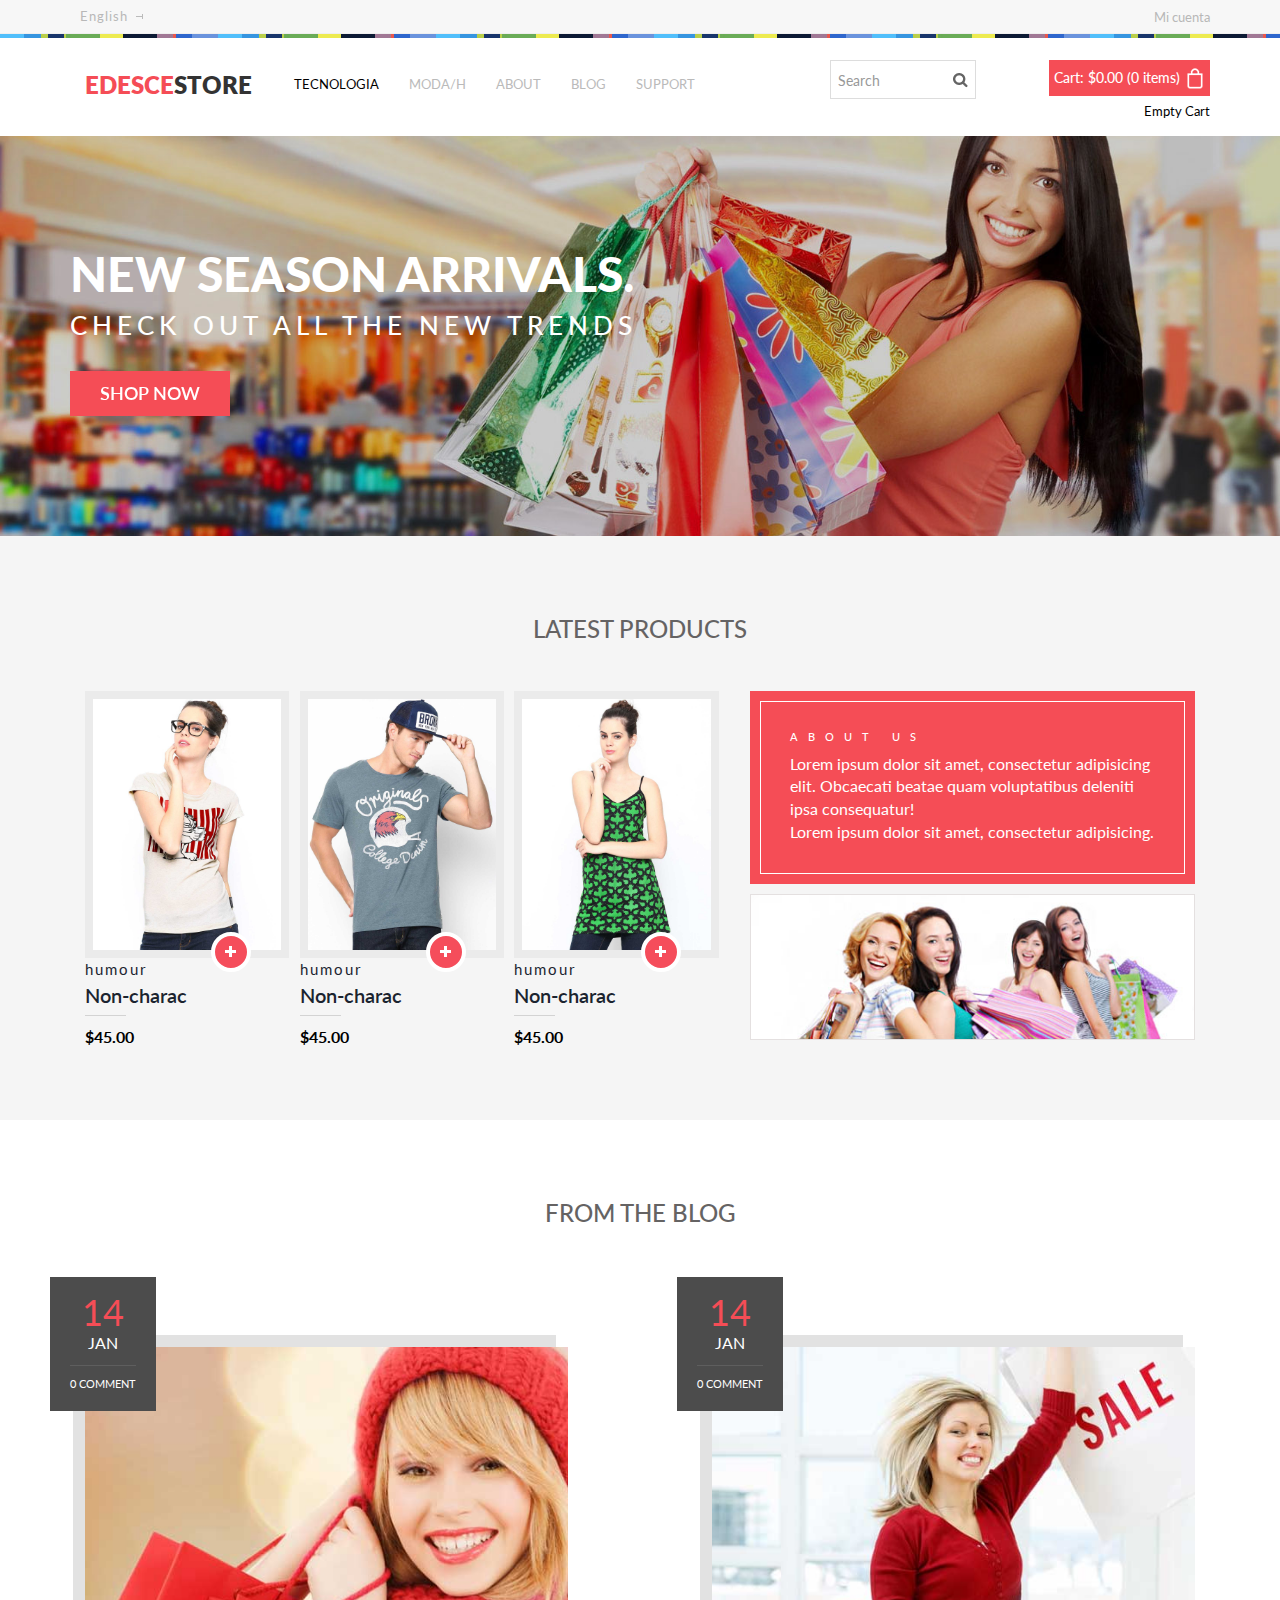
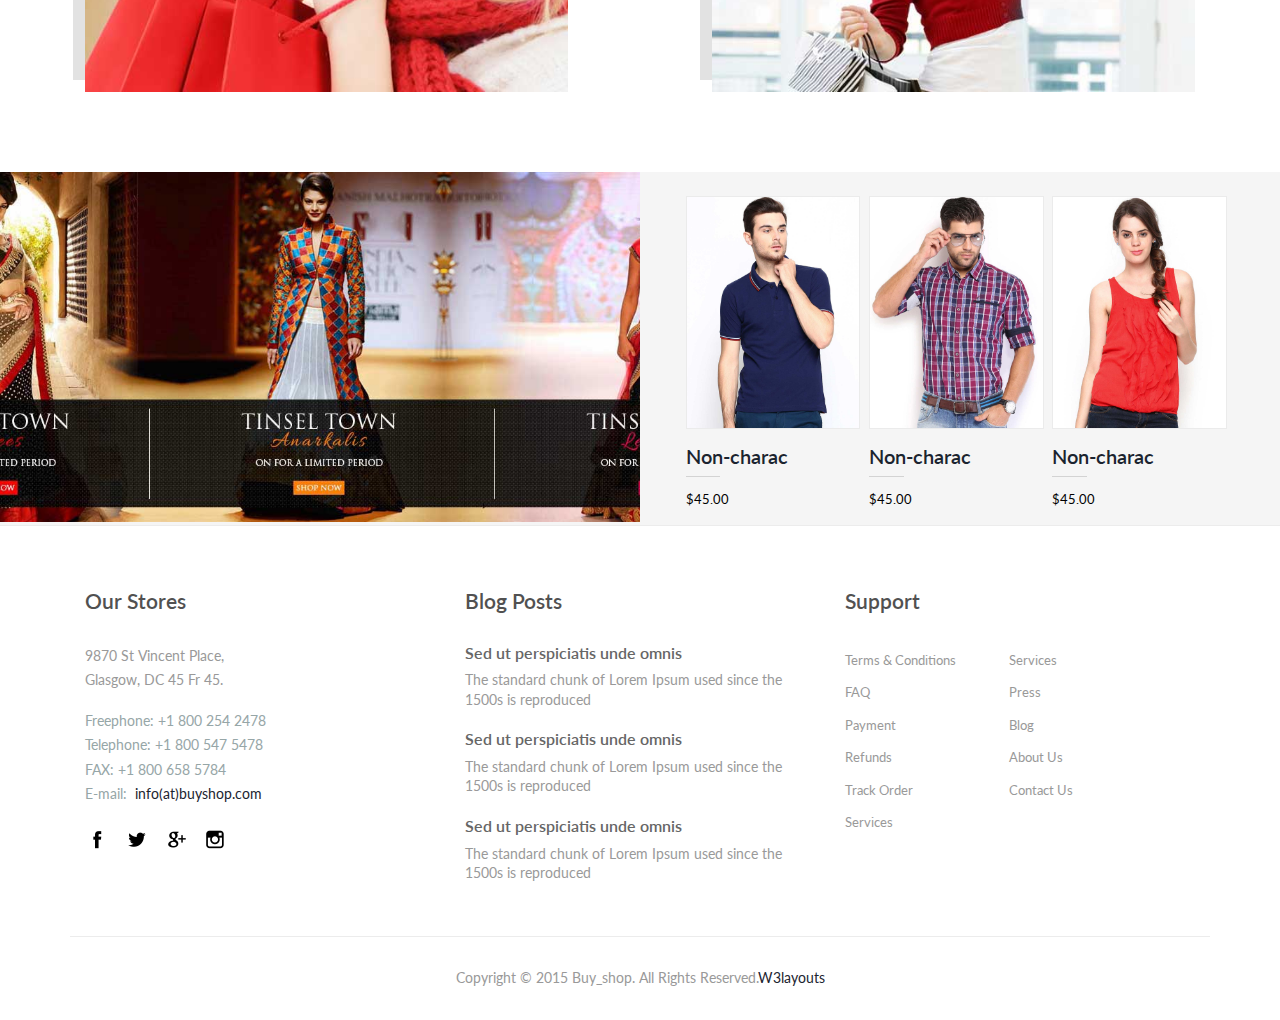
==== index.html @ 62770db2 "remso221" ====
<!--A Design by W3layouts
Author: W3layout
Author URL: http://w3layouts.com
License: Creative Commons Attribution 3.0 Unported
License URL: http://creativecommons.org/licenses/by/3.0/
-->
<!DOCTYPE HTML>
<html>
<head>
<title>Buy_shop an E-Commerce online Shopping Category Flat Bootstarp responsive Website Template| Home :: w3layouts</title>
<meta name="viewport" content="width=device-width, initial-scale=1">
<meta http-equiv="Content-Type" content="text/html; charset=utf-8" />
<meta name="keywords" content="Buy_shop Responsive web template, Bootstrap Web Templates, Flat Web Templates, Andriod Compatible web template, 
Smartphone Compatible web template, free webdesigns for Nokia, Samsung, LG, SonyErricsson, Motorola web design" />
<script type="application/x-javascript"> addEventListener("load", function() { setTimeout(hideURLbar, 0); }, false); function hideURLbar(){ window.scrollTo(0,1); } </script>
<link href="css/bootstrap.css" rel='stylesheet' type='text/css' />
<!-- jQuery (necessary for Bootstrap's JavaScript plugins) -->
<!-- Custom Theme files -->
<link href="css/style.css" rel='stylesheet' type='text/css' />
<script src="js/simpleCart.min.js"> </script>
<!-- Custom Theme files -->
<!--webfont-->
<link href='http://fonts.googleapis.com/css?family=Lato:100,200,300,400,500,600,700,800,900' rel='stylesheet' type='text/css'>
<script type="text/javascript" src="js/jquery-1.11.1.min.js"></script>
<!-- start menu -->
<link href="css/megamenu.css" rel="stylesheet" type="text/css" media="all" />
<script type="text/javascript" src="js/megamenu.js"></script>
<script>$(document).ready(function(){$(".megamenu").megamenu();});</script>

<style>
	.col-xs-6.menu{
		padding-left: 40px;
	}


</style>

</head>
<body>
<div class="header_top">
	<div class="container">
		<div class="one-fifth column row_1">
			<span class="selection-box"><select class="domains valid" name="domains">
		       <option>English</option>
		       <option>Español</option>
		       <option>Japones</option>
		    </select></span>
         </div>
         <div class="cssmenu">
			<ul>
			    <li class="active"><a href="login.html">Mi cuenta</a></li> 
			</ul>
		 </div>
	</div>
</div>	
<div class="wrap-box"></div>
<div class="header_bottom">
	    <div class="container">
			<div class="col-xs-8 header-bottom-left">
				<div class="col-xs-2 logo">
					<h1><a href="index.html"><span>EDESCE</span>Store</a></h1>
				</div>
				<div class="col-xs-6 menu">
		            <ul class="megamenu skyblue">
				      <li class="active grid"><a class="color1" href="index.html">Tecnologia</a><div class="megapanel">
						<div class="row">
							<div class="col1">
								<div class="h_nav">
									<ul>
										<li><a href="men.html">Discos Duros</a></li>
										<li><a href="men.html">Memoria RAM</a></li>
										<li><a href="men.html">Motherboard</a></li>
										<li><a href="men.html">Tarjetas Graficas</a></li>
										<li><a href="men.html">SSD</a></li>
										<li><a href="men.html">Cases</a></li>
										<li><a href="men.html">Fuentes</a></li>
										<li><a href="men.html">Procesadores</a></li>
										<li><a href="men.html">Laptops</a></li>
										<li><a href="men.html">Parlantes</a></li>
										<li><a href="men.html">Teclados</a></li>
									</ul>	
								</div>							
							</div>
							<div class="col1">
								<div class="h_nav">
									<ul>
										<li><a href="men.html">Mouse</a></li>
										<li><a href="men.html">Celulares</a></li>
										<li><a href="men.html">Tablets</a></li>
										<li><a href="men.html">SmartWatch</a></li>
										<li><a href="men.html">Impresoras</a></li>
										<li><a href="men.html">Camaras</a></li>
										<li><a href="men.html">Consolas</a></li>
										<li><a href="men.html">Videojuegos</a></li>
										<li><a href="men.html">Monitores</a></li>
										<li><a href="men.html">TV/SmartTV</a></li>
										<li><a href="men.html">PC armada</a></li>
									</ul>	
								</div>							
							</div>
							<div class="col1">
								<div class="h_nav">
									<h4>RECOMENDADO</h4>
									<ul>
										<li><a href="men.html">PROMOCIONES</a></li>
										<li><a href="men.html">CAMARAS DE SEGURIDAD</a></li>
										<li><a href="men.html">LINEA BLANCA</a></li>
										<li><a href="men.html">GAMING</a></li>
										<li><a href="men.html">SCOOTER ELECTRICO</a></li>
										<li><a href="men.html">SOFTWARE</a></li>
										<li><a href="men.html">RED</a></li>
										<li><a href="men.html">PROYECTORES</a></li>
										<li><a href="men.html">COOLER</a></li>
									</ul>	
								</div>												
							</div>
						  </div>
						</div>
					</li>
				    <li class="grid"><a class="color2" href="#">MODA/H</a>
					  <div class="megapanel">
						<div class="row">
							<div class="col1">
								<div class="h_nav">
									<ul>
										<li><a href="men.html">Polos</a></li>
										<li><a href="men.html">Camisa</a></li>
										<li><a href="men.html">Casaca</a></li>
										<li><a href="men.html">Chompa</a></li>
										<li><a href="men.html">Bata</a></li>
										<li><a href="men.html">Ropa Interior</a></li>
										<li><a href="men.html">Medias</a></li>
										<li><a href="men.html">Jumpers & Cardigans</a></li>
										<li><a href="men.html">Leather Jackets</a></li>
										<li><a href="men.html">Long Sleeve T-Shirts</a></li>
										<li><a href="men.html">Loungewear</a></li>
									</ul>	
								</div>							
							</div>
							<div class="col1">
								<div class="h_nav">
									<ul>
										<li><a href="men.html">Shirts</a></li>
										<li><a href="men.html">Shoes, Boots & Trainers</a></li>
										<li><a href="men.html">Shorts</a></li>
										<li><a href="men.html">Suits & Blazers</a></li>
										<li><a href="men.html">Sunglasses</a></li>
										<li><a href="men.html">Sweatpants</a></li>
										<li><a href="men.html">Swimwear</a></li>
										<li><a href="men.html">Trousers & Chinos</a></li>
										<li><a href="men.html">T-Shirts</a></li>
										<li><a href="men.html">Underwear & Socks</a></li>
										<li><a href="men.html">Vests</a></li>
									</ul>	
								</div>							
							</div>
							<div class="col1">
								<div class="h_nav">
									<h4>Popular Brands</h4>
									<ul>
										<li><a href="men.html">Levis</a></li>
										<li><a href="men.html">Persol</a></li>
										<li><a href="men.html">Nike</a></li>
										<li><a href="men.html">Edwin</a></li>
										<li><a href="men.html">New Balance</a></li>
										<li><a href="men.html">Jack & Jones</a></li>
										<li><a href="men.html">Paul Smith</a></li>
										<li><a href="men.html">Ray-Ban</a></li>
										<li><a href="men.html">Wood Wood</a></li>
									</ul>	
								</div>												
							</div>
						  </div>
						</div>
			    </li>
				<li><a class="color4" href="about.html">About</a></li>				
				<li><a class="color5" href="404.html">Blog</a></li>
				<li><a class="color6" href="contact.html">Support</a></li>
			  </ul> 
			</div>
		</div>
	    <div class="col-xs-4 header-bottom-right">
	       <div class="box_1-cart">
		     <div class="box_11"><a href="checkout.html">
		      <h4><p>Cart: <span class="simpleCart_total"></span> (<span id="simpleCart_quantity" class="simpleCart_quantity"></span> items)</p><img src="images/bag.png" alt=""/><div class="clearfix"> </div></h4>
		      </a></div>
	          <p class="empty"><a href="javascript:;" class="simpleCart_empty">Empty Cart</a></p>
	          <div class="clearfix"> </div>
	        </div>
	        <div class="search">	  
				<input type="text" name="s" class="textbox" value="Search" onfocus="this.value = '';" onblur="if (this.value == '') {this.value = 'Search';}">
				<input type="submit" value="Subscribe" id="submit" name="submit">
				<div id="response"> </div>
		     </div>
	         <div class="clearfix"></div>
       </div>
        <div class="clearfix"></div>
	 </div>
</div>
<div class="banner">
	<div class="container">
		<div class="banner_desc">
			<h1>New Season Arrivals.</h1>
			<h2>Check out all the new trends</h2>
			<div class="button">
			      <a href="#" class="hvr-shutter-out-horizontal">Shop Now</a>
			    </div>
		</div>
	</div>
</div>	
<div class="content_top">
	<h3 class="m_1">Latest Products</h3>
	<div class="container">
	   <div class="box_1">
	       <div class="col-md-7">
			    <div class="section group">
						<div class="col_1_of_3 span_1_of_3 simpleCart_shelfItem">
							<div class="shop-holder">
		                         <div class="product-img">
		                            <a href="single.html">
		                                <img width="225" height="265" src="images/pic1.jpg" class="img-responsive"  alt="item4">		                            </a>
		                            <a href="" class="button item_add"></a>		                         </div>
		                    </div>
		                    <div class="shop-content" style="height: 80px;">
		                            <div><a href="single.html" rel="tag">humour</a></div>
		                            <h3><a href="single.html">Non-charac</a></h3>
		                            <span class="amount item_price">$45.00</span>
		                    </div>
						</div>
						<div class="col_1_of_3 span_1_of_3 simpleCart_shelfItem">
							<div class="shop-holder">
		                         <div class="product-img">
		                            <a href="single.html">
		                                <img width="225" height="265" src="images/pic2.jpg" class="img-responsive"  alt="item4">		                            </a>
		                            <a href="" class="button item_add"></a>		                         </div>
		                    </div>
		                    <div class="shop-content" style="height: 80px;">
		                            <div><a href="single.html" rel="tag">humour</a></div>
		                            <h3><a href="single.html">Non-charac</a></h3>
		                            <span class="amount item_price">$45.00</span>
		                    </div>
						</div>
						<div class="col_1_of_3 span_1_of_3 simpleCart_shelfItem">
							<div class="shop-holder">
		                         <div class="product-img">
		                            <a href="single.html">
		                                <img width="225" height="265" src="images/pic3.jpg" class="img-responsive"  alt="item4">		                            </a>
		                           <a href="" class="button item_add"></a>	                         </div>
		                    </div>
		                    <div class="shop-content" style="height: 80px;">
		                            <div><a href="single.html" rel="tag">humour</a></div>
		                            <h3><a href="single.html">Non-charac</a></h3>
		                            <span class="amount item_price">$45.00</span>
		                    </div>
						</div>
						<div class="clearfix"></div> 
				</div>
		</div>
		<div class="col-md-5 row_3">
			<div class="about-block-content">
		       <div class="border-add"></div>
				<h4>About Us</h4>
				<p>Lorem ipsum dolor sit amet, consectetur adipisicing elit. Obcaecati beatae quam voluptatibus deleniti ipsa consequatur!</p>
				<p>Lorem ipsum dolor sit amet, consectetur adipisicing.</p>
				<p>		        	</p></div>
				<img src="images/pic9.jpg" class="img-responsive" alt=""/>
	    </div>
		<div class="clearfix"></div>
	</div>
</div>
</div>
<div class="content_bottom">
<div class="container">
	<h2 class="m_3">From the Blog</h2>
	<div class="grid_1">
		<div class="col-md-6 blog_1"><a href="index_single.html">
			<div class="item-inner"> 
				<img src="images/pic7.jpg" class="img-responsive" alt=""/>																	
					<div class="date-comments">
						<div class="time"><span class="date"><span class="word1">14</span> <span class="word2">Jan</span> </span></div>											 
						<div class="comments">
						<span><span class="word1">0</span>
						<span class="word2">comment</span></span>
						</div>
					 </div>
			</div>   
		</a></div>
		<div class="col-md-6 row_2"><a href="index_single.html">
			<div class="item-inner"> 
				<img src="images/pic8.jpg" class="img-responsive" alt=""/>																	
					<div class="date-comments">
						<div class="time"><span class="date"><span class="word1">14</span> <span class="word2">Jan</span> </span></div>											 
						<div class="comments">
						<span><span class="word1">0</span>
						<span class="word2">comment</span></span>
						</div>
					 </div>
			</div>   
	    </a></div>
		<div class="clearfix"></div>
	</div>
</div>	
</div>
<div class="content_bottom-grid">
	<div class="col-md-6 row_4"></div>
	 <div class="col-md-6">
		<div class="row_5">
						<div class="col_1_of_3 span_1_of_3">
							<div class="shop-holder1">
		                        <a href="single.html"><img src="images/pic4.jpg" class="img-responsive" alt=""/></a>
		                    </div>
		                    <div class="shop-content" style="height: 80px;">
		                            <h3><a href="single.html">Non-charac</a></h3>
		                            <span><span class="amount">$45.00</span></span>
		                    </div>
						</div>
						<div class="col_1_of_3 span_1_of_3">
							<div class="shop-holder1">
		                        <a href="single.html"><img src="images/pic5.jpg" class="img-responsive" alt=""/></a>
		                    </div>
		                    <div class="shop-content" style="height: 80px;">
		                            <h3><a href="single.html">Non-charac</a></h3>
		                            <span><span class="amount">$45.00</span></span>
		                    </div>
						</div>
						<div class="col_1_of_3 span_1_of_3">
							<div class="shop-holder1">
		                        <a href="single.html"><img src="images/pic6.jpg" class="img-responsive" alt=""/></a>
		                    </div>
		                    <div class="shop-content" style="height: 80px;">
		                            <h3><a href="single.html">Non-charac</a></h3>
		                            <span><span class="amount">$45.00</span></span>
		                    </div>
						</div>
						<div class="clearfix"></div> 
					</div>
	</div>
	<div class="clearfix"> </div>
</div>
<div class="footer">
	<div class="container">
	   <div class="footer_top">
		<div class="col-md-4 box_3">
			<h3>Our Stores</h3>
			<address class="address">
              <p>9870 St Vincent Place, <br>Glasgow, DC 45 Fr 45.</p>
              <dl>
                 <dt></dt>
                 <dd>Freephone:<span> +1 800 254 2478</span></dd>
                 <dd>Telephone:<span> +1 800 547 5478</span></dd>
                 <dd>FAX: <span>+1 800 658 5784</span></dd>
                 <dd>E-mail:&nbsp; <a href="mailto@example.com">info(at)buyshop.com</a></dd>
              </dl>
           </address>
           <ul class="footer_social">
			  <li><a href=""> <i class="fb"> </i> </a></li>
			  <li><a href=""><i class="tw"> </i> </a></li>
			  <li><a href=""><i class="google"> </i> </a></li>
			  <li><a href=""><i class="instagram"> </i> </a></li>
		   </ul>
		</div>
		<div class="col-md-4 box_3">
			<h3>Blog Posts</h3>
			<h4><a href="#">Sed ut perspiciatis unde omnis</a></h4>
			<p>The standard chunk of Lorem Ipsum used since the 1500s is reproduced</p>
			<h4><a href="#">Sed ut perspiciatis unde omnis</a></h4>
			<p>The standard chunk of Lorem Ipsum used since the 1500s is reproduced</p>
			<h4><a href="#">Sed ut perspiciatis unde omnis</a></h4>
			<p>The standard chunk of Lorem Ipsum used since the 1500s is reproduced</p>
		</div>
		<div class="col-md-4 box_3">
			<h3>Support</h3>
			<ul class="list_1">
				<li><a href="#">Terms & Conditions</a></li>
				<li><a href="#">FAQ</a></li>
				<li><a href="#">Payment</a></li>
				<li><a href="#">Refunds</a></li>
				<li><a href="#">Track Order</a></li>
				<li><a href="#">Services</a></li>
			</ul>
			<ul class="list_1">
				<li><a href="#">Services</a></li>
				<li><a href="#">Press</a></li>
				<li><a href="#">Blog</a></li>
				<li><a href="#">About Us</a></li>
				<li><a href="#">Contact Us</a></li>
			</ul>
			<div class="clearfix"> </div>
		</div>
		<div class="clearfix"> </div>
		</div>
		<div class="footer_bottom">
			<div class="copy">
                <p>Copyright © 2015 Buy_shop. All Rights Reserved.<a href="http://w3layouts.com/" target="_blank">W3layouts</a> </p>
	        </div>
	    </div>
	</div>
</div>
</body>
</html>
---- css/style.css ----
/*
Author: W3layout
Author URL: http://w3layouts.com
License: Creative Commons Attribution 3.0 Unported
License URL: http://creativecommons.org/licenses/by/3.0/
*/
h4, h5, h6,
h1, h2, h3 {margin-top: 0;}
ul, ol {margin: 0;}
p {margin: 0;}
html, body{
   font-family: 'Lato', sans-serif;
   font-size: 100%;
   background:#fff; 
}
body a{
	transition: 0.5s all;
	-webkit-transition: 0.5s all;
	-o-transition: 0.5s all;
	-ms-transition: 0.5s all;
	-moz-transition: 0.5s all;
}
.header_top{
	background: #f7f7f7;
	padding: 2px 0;
	border-bottom: 1px solid #EFEFEF;
}
.wrap-box {
  background: url(../images/strip.png);
  padding:2px;
}
.one-fifth {
	width:10.4%;
}
.column {
	float: left;
	position: relative;
}
.selection-box {
	display: block;
	position: relative;
}
.search-form .column input[type="text"], .search-form .column input[type="submit"], .search-form .column select {
	width: 100%;
}
.selection-box select {
	background: #FFFFFF;
}
.search-form .column .selection-box:after {
	height: 46px;
}
.search {
	background: #fff;
  border: 1px solid #ddd;
  position: relative;
  float: left;
}
.search input[type="text"] {
	border: none;
	outline: none;
	background: none;
	font-size:0.85em;
    color:#999;
	width:150px;
	padding:7px;
	-webkit-apperance:none;
	margin:0;
	-webkit-transition: all 0.5s ease-out;
	-moz-transition: all 0.5s ease-out;
	-ms-transition: all 0.5s ease-out;
	-o-transition: all 0.5s ease-out;
}
.search input[type="text"]:focus{
	width:160px;
}
.search input[type="submit"] {
	  border: none;
	  text-indent: -9999px;
	  outline: none;
	  cursor: pointer;
	  background: url("../images/search1.png") no-repeat 2px 6px;
	  width: 30px;
	  height: 37px;
	  padding: 8px;
}	
.search input[type="submit"]:active {
	position:relative;
}
.selection-box:before, .selection-box:after {
	content: "";
	pointer-events: none;
	position: absolute;
}
.three-fifth {
	width: 59.2%;
}
.three-fifth input[type="text"]{
	background: #fff;
	border: 1px solid #ddd;
	color: #CDCDCD;
	padding: 15px;
	display: block;
	font-size: 16px;
	box-sizing: border-box;
	-webkit-box-sizing: border-box;
	-moz-box-sizing: border-box;
	-ms-box-sizing: border-box;
	-o-box-sizing: border-box;
	width: 100%;
	outline:none;
}
.one-fifth select {
	background: none;
	background-image: url("../images/arrow.png");
	background-position: left 65px center;
	background-repeat: no-repeat;
	border: none;
	border-radius: 0;
	color: #B8B8B8;
	cursor: pointer;
	display: block;
	font-size: 13px;
	outline: medium none;
	padding: 5px 10px;
	-webkit-appearance: none;
	-moz-appearance: none;
	letter-spacing: 1px;
}
.one-fifth input[type="submit"]{
	padding:14px 40px;
}
.cssmenu {
	margin-top: 3px;
}
.cssmenu ul {
	float: right;
	padding: 0;
	margin: 0;
	list-style: none;
}
.cssmenu ul li {
	display: inline-block;
}
.cssmenu ul li {
	display: inline-block;
}
.cssmenu ul li a{
    color: #B8B8B8;
	font-size:13px;
}
.cssmenu ul li a:hover, .h_nav ul li a:hover, .content_box h4 a:hover, ul.list_1 li a:hover, .box_3 h4 a:hover{
	color:#f54d56;
	text-decoration:none;
}
.logo {
	/*border-right: 1px solid #E0E0E0;*/
	padding-left:0;
}
.logo h1{
	  text-transform: uppercase;
      font-size: 1.5em;
 	 font-weight: 800;
     margin: 5px 0 0 0;
}
.logo h1 a span{
	color:#f54d56;
}
.logo h1 a{
	color:#333;
}
.logo h1 a:hover{
	text-decoration:none;
}
.header_bottom {
   padding:1em 0;
}
/*--menu--*/
/* dCodes Framework:(c) TemplateAccess */
/* start menu */
.h_nav h4{
	border-bottom:1px solid rgb(236, 236, 236);
	font-size: 1.5em;
	color:#000;
	line-height: 1.8em;
	text-transform:uppercase
	margin-bottom: 4%;
}
.h_nav h4.top{
	margin-top: 12%;
}
.h_nav ul li{
	display: block;
}
.h_nav ul li a{
	display:block;
	font-size:1em;
	color:#777;
	text-transform:capitalize;
	line-height:2.5em;
	-webkit-transition: all 0.3s ease-in-out;
	-moz-transition: all 0.3s ease-in-out;
	-o-transition: all 0.3s ease-in-out;
	transition: all 0.3s ease-in-out;
}
.h_nav ul li a:hover{
	color:#00405d;
	text-decoration:underline;
}
.header-bottom-left{
	margin-top:13px;
	padding-right:0;
}
.col-xs-6.menu {
  padding-right: 0;
}
.menu{
  width: 82% !important;
}
.header-bottom-right{
	float:right;
	padding-right: 0;
	padding-left: 0;
	margin-top:6px;
}
.header-bottom-right h3{
	font-size:1em;
	font-weight:600;
	color:#000;
	border-bottom:1px solid #E0E0E0;
	margin-bottom:10px;
	padding-bottom:10px;
	padding:10px;
}
.shopping_cart{
	padding:10px;
}
.login_buttons{
	padding:0px 10px 10px;
}
.login_button{
	float:right;
}
.login_button a{
	color:#fff;
	font-size:0.8125em;
	text-transform:uppercase;
	font-weight:600;
	text-decoration:none;
    border: none;
	cursor: pointer;
	padding:5px 10px; 
	display: inline-block;
	outline: none;
	-webkit-transition: all 0.3s;
	-moz-transition: all 0.3s;
	transition: all 0.3s;
	background: #000;
	margin:10px 0 0;
}
.login_button a:hover{
	background:#f54d56;
}
.check_button{
	float:left;
}
.check_button a{
	color:#fff;
	font-size:0.8125em;
	text-transform:uppercase;
	font-weight:600;
	text-decoration:none;
    border: none;
	cursor: pointer;
	padding:5px 10px; 
	display: inline-block;
	outline: none;
	-webkit-transition: all 0.3s;
	-moz-transition: all 0.3s;
	transition: all 0.3s;
	background: #000;
	margin:10px 0 0;
}
.check_button a:hover{
	background:#f54d56;
}
/*-- search Box --*/
.banner {
	background: url(../images/banner.jpg) no-repeat center top;
	-webkit-background-size: cover;
	-moz-background-size: cover;
	-o-background-size: cover;
	background-size: cover;
	background-position: center;
	min-height:500px;
}
.banner_desc{
	padding-top:9em;
	position: relative;
}
.banner_desc h1{
	color: #fff;
	font-size: 3.5em;
	font-weight: 900;
	text-transform: uppercase;
}
.banner_desc h2{
	color:#fff;
	text-transform:uppercase;
	font-size:2em;
	font-weight:500;
	letter-spacing:5px;
}
.button {
	display: block;
	z-index: 2;
	text-shadow: none;
	margin-top:2em;
	max-width: none;
}
.button a{
	text-decoration: none;
	color:#fff;
	background:#f54d56;
	padding: 10px 40px;
	text-transform: uppercase;
	font-weight: 600;
	font-size: 1.2em;
}
/* Bounce To Right */
/* Shutter Out Horizontal */
.hvr-shutter-out-horizontal {
  display: inline-block;
  vertical-align: middle;
  -webkit-transform: translateZ(0);
  transform: translateZ(0);
  box-shadow: 0 0 1px rgba(0, 0, 0, 0);
  -webkit-backface-visibility: hidden;
  backface-visibility: hidden;
  -moz-osx-font-smoothing: grayscale;
  position: relative;
  background: #e1e1e1;
  -webkit-transition-property: color;
  transition-property: color;
  -webkit-transition-duration: 0.3s;
  transition-duration: 0.3s;
}
.hvr-shutter-out-horizontal:before {
  content: "";
  position: absolute;
  z-index: -1;
  top: 0;
  bottom: 0;
  left: 0;
  right: 0;
  background:#000;
  -webkit-transform: scaleX(0);
  transform: scaleX(0);
  -webkit-transform-origin: 50%;
  transform-origin: 50%;
  -webkit-transition-property: transform;
  transition-property: transform;
  -webkit-transition-duration: 0.3s;
  transition-duration: 0.3s;
  -webkit-transition-timing-function: ease-out;
  transition-timing-function: ease-out;
}
.hvr-shutter-out-horizontal:hover, .hvr-shutter-out-horizontal:focus, .hvr-shutter-out-horizontal:active {
  color: white;
}
.hvr-shutter-out-horizontal:hover:before, .hvr-shutter-out-horizontal:focus:before, .hvr-shutter-out-horizontal:active:before {
  -webkit-transform: scaleX(1);
  transform: scaleX(1);
}
.blog_1{
	width:45%;
	margin-right:10%;
}
.row_2{
	margin-right:0;
	width:45%;
}
h2.m_3 {
  color: #656363;
  text-align: center;
  font-size: 1.5em;
  text-transform: uppercase;
  margin-bottom:5em;
}
.span_1_of_3 {
  width:32.2%;
}
.col_1_of_3 {
  display: block;
  float: left;
  margin:0 0 0 1.6%;
}
.col_1_of_3:hover .shop-holder{
	border: 8px solid #f54d56;
}
.shop-holder{
	border: 8px solid #ebebeb;
  transition: all 0.3s ease;
  -webkit-transition: all 0.3s ease;
  -moz-transition: all 0.3s ease;
  -o-transition: all 0.3s ease;
}
.shop-holder .product-img a:last-child {
  position: absolute;
  bottom: -22px;
  right: 30px;
  width: 40px;
  height: 40px;
  background: url(../images/plus.png) no-repeat 8px 8px #F54D5B;
  color: #fff;
  text-align: center;
  line-height: 33px;
  border: 4px solid #fff;
  font-size: 11px;
  border-top-left-radius: 50%;
  border-top-right-radius: 50%;
  border-top-right-radius: 50%;
  /* border-bottom-right-radius: 50%; */
  border-bottom-left-radius: 50%;
  border-bottom-right-radius: 50%;
  border-top-left-radius: 50%;
  border-bottom-left-radius: 50%;
}
.shop-holder .product-img a {
  display: block;
  overflow: hidden;
}
.shop-holder .product-img {
	position: relative;
}
.col_1_of_3:first-child {
  margin-left: 0;
}
.about-block-content {
  background-color: #f54d56;
  color: #fff;
  position: relative;
  padding: 40px;
  margin-bottom: 10px;
}
.about-block-content .border-add {
  border: 1px solid #fff;
  left: 10px;
  right: 10px;
  bottom: 10px;
  top: 10px;
}
.border-add {
  position: absolute;
  top: 5px;
  left: 5px;
  right: 5px;
  bottom: 5px;
  border: 2px solid #ebebeb;
}
.about-block-content h4 {
  color: #fff;
  text-transform: uppercase;
  font-size: 11px;
  letter-spacing: 10px;
  margin-top: 0;
}
.item-inner {
    box-shadow: -12px -12px 0px #E2E2E2;
    -webkit-box-shadow: -12px -12px 0px #E2E2E2;
    -moz-box-shadow: -12px -12px 0px #E2E2E2;
    -o-box-shadow: -12px -12px 0px #E2E2E2;
}
.shop-content > div a {
  font-size: 15px;
  letter-spacing: 2px;
}
.shop-content h3 {
  margin: 0;
  margin-top: 3px;
  font-weight:600;
  font-size:20px;
  position: relative;
  padding-bottom: 10px;
  margin-bottom: 10px;
}
.shop-content h3:before {
  content: '';
  position: absolute;
  bottom: 0;
  left: 0;
  height: 1px;
  width: 20%;
  background-color: #d3d3d3;
}
.shop-content > span {
  font-size: 13px;
  color: #000000;
}
.content_bottom{
	padding:5em 0;
}
.row_3 img{
	border:1px solid #E4E0E0;
}
.row_5{
	padding: 4% 28% 0 5%;
}
.content_bottom-grid{
	background: #f5f5f5;
}
.date-comments, .data-comments{
  position: absolute;
  top: -70px;
  left: -70px;
  text-align: center;
  background: #4c4c4c;
  padding: 20px;
  color: #fff;
  min-width: 170px;
  min-height: 170px;
  text-transform: uppercase;
}
.date-comments .date span.word1 {
  font-size: 36px;
  color:#f54d56;
  line-height: 30px;
}
.date-comments .date span.word2 {
  font-size: 16px;
    display: block;
}
.shop-holder1{
	border:1px solid #ebebeb;
	margin-bottom: 1em;
}
.shop-holder1:hover{
	border:1px solid #f54d56;
}
.row_4{
	background: url(../images/pic10.jpg) no-repeat center top;
  -webkit-background-size: cover;
  -moz-background-size: cover;
  -o-background-size: cover;
  background-size: cover;
  background-position: center;
  min-height:350px;
}
.menu-recent .date-comments .date span, .blog-index-list .date-comments .date span {
  display: block;
}
.date-comments .comments {
  font-size: 11px;
  text-transform: uppercase;
  padding-top: 30px;
  margin-top: 20px;
  border-top: 1px solid #5e5e5e;
}
/*--content--*/
.content_top{
  padding: 5em 0;
  background: #f5f5f5;
}
.content_box {
  border: 5px solid #f7f6f6;
  text-align: center;
  padding-bottom: 1em;
}
.view {
   overflow: hidden;
   position: relative;
}
.view .mask,.view .content {
   position: absolute;
	overflow: hidden;
	top: 188px;
	left:140px;
}
.view-fifth img {
   -webkit-transition: all 0.3s ease-in-out;
   -moz-transition: all 0.3s ease-in-out;
   -o-transition: all 0.3s ease-in-out;
   -ms-transition: all 0.3s ease-in-out;
   transition: all 0.3s ease-in-out;
}
.view-fifth .mask, .view-fifth .mask1{
  -webkit-transform: translateX(-300px);
   -moz-transform: translateX(-300px);
   -o-transform: translateX(-300px);
   -ms-transform: translateX(-300px);
   transform: translateX(-300px);
   -ms-filter: "progid: DXImageTransform.Microsoft.Alpha(Opacity=100)";
   filter: alpha(opacity=100);
   opacity: 1;
   -webkit-transition: all 0.3s ease-in-out;
   -moz-transition: all 0.3s ease-in-out;
   -o-transition: all 0.3s ease-in-out;
   -ms-transition: all 0.3s ease-in-out;
   transition: all 0.3s ease-in-out;
}
.view-fifth:hover .mask, .view-fifth:hover .mask1 {
   -webkit-transform: translateX(0px);
   -moz-transform: translateX(0px);
   -o-transform: translateX(0px);
   -ms-transform: translateX(0px);
   transform: translateX(0px);
}
.view1{
   overflow: hidden;
   position: relative;
}
.mask1 {
  position: absolute;
  top: 20px;
}
.info {
   display: block;
	background: url(../images/label_new.png) no-repeat;
	text-indent: -9999px;
	width: 75px;
	height: 75px;
}
.content_box h4{
	font-size:1.1em;
}
.content_box h4 a{
	color:#666;
}
.content_box p{
	color:#717171;
	font-weight:600;
	font-size:1.1em;
}
h3.m_1{
	color:#656363;
	text-align:center;
	font-size:1.5em;
	text-transform:uppercase;
	 margin-bottom: 2em;
}
/*--footer--*/
.footer {
  border-top: 1px solid rgb(236, 236, 236);
  padding-top: 4em;
}
.box_3 h3{
	color: #515151;
  	font-size: 1.3em;
  	font-weight: 600;
  	margin-bottom:1.5em;
}
.box_3 h4{
	font-size:1em;
	font-weight:600;
}
.box_3 h4 a{
	color:#666;
}
.box_3 p{
	color:#999;
	font-size:0.85em;
	margin-bottom:1.5em;
}
ul.list_1 {
  padding: 0 24% 0 0;
  margin: 0;
  list-style: none;
  float: left;
}
ul.list_1 li a{
	color:#999;
	font-size:0.8125em;
	line-height:2.5em;
}
.address p {
  color: #999;
  font-size: 0.85em;
  line-height: 1.8em;
  margin: 0 0 16px;
  font-style: normal;
}
.address dd {
  color: #96a6a7;
  font-size: 0.85em;
  line-height: 1.8em;
}
ul.footer_social {
  padding: 0;
  list-style: none;
  margin:0;
}
ul.footer_social li {
  display: inline-block;
  margin-right: 10px;
}
ul.footer_social li a i {
  width: 25px;
  height: 25px;
  display: block;
  background: url(../images/img_sprite.png)no-repeat;
}
ul.footer_social li a i.fb {
	background-position:-3px -13px;
}
ul.footer_social li a i.tw {
  	background-position:-26px -14px;
}
ul.footer_social li a i.google{
  	background-position:-55px -14px;
}
ul.footer_social li a i.instagram{
  	background-position:-84px -14px;
}
ul.footer_social li a i:hover{
	opacity:0.5;
}
.copy{
	text-align:center;
}
.copy p{
	color:#999;
	font-size:0.85em;
}
.cards{
	float:right;
}
.footer_bottom{
	  border-top: 1px solid rgb(236, 236, 236);
	  padding:2em 0;
}
.footer_top {
  margin-bottom: 2em;
}
/*--men--*/
/* start women */
.women_main{
	padding:4em 0;
}
.women{
	text-align: left;
	border-bottom: 1px solid #ebebeb;
}
.women h4{
	float:left;
	font-size:1em;
	text-transform:uppercase;
	color: #333333;
}
.women h4{
	color:#555555;
}
.w_nav {
	float:right;
	color:#555555;
	font-size:0.8125em;
	padding:0;
	list-style:none;
}
.w_nav li{
	display: inline-block;
}
.w_nav li a{
	display: block;
	color:#555555;
	text-transform:capitalize;
}
.w_nav li a:hover{
	color: #00405d;
}
.w_sidebar{
	border: 1px solid #EBEBEB;
}
.w_nav1 ul{
	padding:0;
	list-style:none;
}
.w_nav1{
	padding: 20px;
}
.w_nav1 h4{
	text-transform:uppercase;
	color: #589D3E;
	font-size: 1em;
	margin-bottom: 5px;
}
.w_nav1 ul li{
	line-height: 1.5em;
}
.w_nav1 ul li a{
	display: block;
	text-transform:uppercase;
	color: #555555;
	font-size: 0.8725em;
}
.w_nav1 ul li a:hover{
	color:#00405d;
}
.w_nav2{
	padding: 20px;
}
.w_nav2  li{
	line-height: 1.5em;
	display: inline-block;
}
.w_nav2 li a{
	display: block;
	padding: 14px;
}
.w_nav2 li a.color1{
	background:	#0AA5E2;
}
.w_nav2 li a.color2{
	background:	#40E0D0;
}
.w_nav2 li a.color3{
	background:	#B03060;
}
.w_nav2 li a.color4{
	background:	#000080;
}
.w_nav2 li a.color5{
	background:	#E60D41;
}
.w_nav2 li a.color6{
	background:	#45BF55;
}
.w_nav2 li a.color7{
	background:	#FF7F00;
}
.w_nav2 li a.color8{
	background:	#8B4513;
}
.w_nav2 li a.color9{
	background:	#FFD700;
}
.w_nav2 li a.color10{
	background:	#9FA8AB;
}
.w_nav2 li a.color11{
	background:	#C0C0C0;
}
.w_nav2 li a.color12{
	background:	#0AA5E2;
}
.w_nav2 li a.color13{
	background:	#FFCBDB;
}
.w_nav2 li a.color14{
	background:	#B87333;
}
.w_nav2 li a.color15{
	background:	#BFB540;
}
.sky-form .label {
	display: block;
	margin-bottom: 6px;
	line-height: 19px;
}
.w_sidebar h3{
	padding:0 20px 10px;
	font-size: 1em;
	color: #555555;
	text-transform:uppercase;
}
/* radios and checkboxes */
.sky-form {
	margin-top: -10px;
}
.row1{
	outline:none;
	padding: 20px;
	overflow: auto;
	height: 200px;
}
.sky-form.col.col-4 ul {
	padding: 0;
	list-style: none;
}
.sky-form h4{
	margin-top: 10px;
	background: #ECECEC;
	padding: 10px 20px;
	color: #333333;
	text-transform: uppercase;
	margin-bottom: 0;
	font-size:16px;
}
.sky-form section {
	margin-bottom: 20px;
}
.sky-form .label {
	display: block;
	margin-bottom: 6px;
	line-height: 19px;
}
.sky-form .label.col {
	margin: 0;
	padding-top: 10px;
}
.sky-form .input,
.sky-form .select,
.sky-form .textarea,
.sky-form .radio,
.sky-form .checkbox,
.sky-form .toggle,
.sky-form .button {
	position: relative;
	display: block;
}
/* selects */
.sky-form .select i {
	position: absolute;
	top: 14px;
	right: 14px;
	width: 1px;
	height: 11px;
	background: #fff;
	box-shadow: 0 0 0 12px #fff;
}
.sky-form .select i:after,
.sky-form .select i:before {
	content: '';
	position: absolute;
	right: 0;
	border-right: 4px solid transparent;
	border-left: 4px solid transparent;
}
.sky-form .select i:after {
	bottom: 0;
	border-top: 4px solid #404040;
}
.sky-form .select i:before {
	top: 0;
	border-bottom: 4px solid #404040;
}
.sky-form .select-multiple select {
	height: auto;
}
/* radios and checkboxes */
.sky-form .radio,.sky-form .checkbox {
	outline:none;
	border:none;
	margin-bottom: 4px;
	padding-left: 27px;
	font-size: 13px;
	line-height: 27px;
	color: #555555;
	cursor: pointer;
	text-transform: capitalize;
	font-weight: normal;
	margin-top: 0;
}
.sky-form .radio{
	text-transform: none;
}
.sky-form .radio:last-child,
.sky-form .checkbox:last-child {
	margin-bottom: 0;
}
.sky-form .radio input,
.sky-form .checkbox input {
	position: absolute;
	left: -9999px;
}
.sky-form .radio i,
.sky-form .checkbox i {
	position: absolute;
	top: 5px;
	left: 0;
	display: block;
	width: 17px;
	height: 17px;
	outline: none;
	border-width: 2px;
	border-style: solid;
	background: #fff;
}
.sky-form .radio i {
	border-radius: 50%;
}
.sky-form .radio input + i:after,
.sky-form .checkbox input + i:after {
	position: absolute;
	opacity: 0;
	transition: opacity 0.1s;
	-o-transition: opacity 0.1s;
	-ms-transition: opacity 0.1s;
	-moz-transition: opacity 0.1s;
	-webkit-transition: opacity 0.1s;
}
.sky-form .radio input + i:after {
	content: '';
	top: 4px;
	left: 4px;
	width: 5px;
	height: 5px;
	border-radius: 50%;
}
.sky-form .checkbox input + i:after {
	content: '';
	top: 3px;
	left: 2px;
	width: 10px;
	height: 7px;
	background: url(../images/tick.png) no-repeat;
	text-align: center;
}
.sky-form .radio input:checked + i:after,
.sky-form .checkbox input:checked + i:after {
	opacity: 1;
}
.sky-form .inline-group {
	margin: 0 -30px -4px 0;
}
.sky-form .inline-group:after {
	content: '';
	display: table;
	clear: both;
}
.sky-form .inline-group .radio,
.sky-form .inline-group .checkbox {
	float: left;
	margin-right: 30px;
}
.sky-form .inline-group .radio:last-child,
.sky-form .inline-group .checkbox:last-child {
	margin-bottom: 4px;
}
/* icons */

.sky-form [class^="icon-"] {
  font-family: FontAwesome;
  font-style: normal;
  font-weight: normal;
  -webkit-font-smoothing: antialiased;
}
/* normal state */
.sky-form .input input,
.sky-form .select select,
.sky-form .textarea textarea,
.sky-form .radio i,
.sky-form .checkbox i,
.sky-form .toggle i,
.sky-form .icon-append,
.sky-form .icon-prepend {
	border-color: #e5e5e5;
	transition: border-color 0.3s;
	-o-transition: border-color 0.3s;
	-ms-transition: border-color 0.3s;
	-moz-transition: border-color 0.3s;
	-webkit-transition: border-color 0.3s;
}
.sky-form .toggle i:before {
	background-color: #2da5da;	
}
/* hover state */
.sky-form .input:hover input,
.sky-form .select:hover select,
.sky-form .textarea:hover textarea,
.sky-form .radio:hover i,
.sky-form .checkbox:hover i,
.sky-form .toggle:hover i {
	border-color:#f54d56;
}
.sky-form .button:hover {
	opacity: 1;
}
/* focus state */
.sky-form .input input:focus,
.sky-form .select select:focus,
.sky-form .textarea textarea:focus,
.sky-form .radio input:focus + i,
.sky-form .checkbox input:focus + i,
.sky-form .toggle input:focus + i {
	border-color: #2da5da;
}
/* checked state */
.sky-form .radio input + i:after {
	background-color:#f54d56;
}
.sky-form .checkbox input + i:after {
	color:#f54d56;
}
.sky-form .radio input:checked + i,
.sky-form .checkbox input:checked + i,
.sky-form .toggle input:checked + i {
	border-color:#f54d56;
}
/* error state */
.sky-form .state-error input,
.sky-form .state-error select,
.sky-form .state-error textarea,
.sky-form .radio.state-error i,
.sky-form .checkbox.state-error i,
.sky-form .toggle.state-error i {
	background: #fff0f0;
}
/* success state */
.sky-form .state-success input,
.sky-form .state-success select,
.sky-form .state-success textarea,
.sky-form .radio.state-success i,
.sky-form .checkbox.state-success i,
.sky-form .toggle.state-success i {
	background: #f0fff0;
}
/* disabled state */
.sky-form .input.state-disabled input,
.sky-form .select.state-disabled,
.sky-form .textarea.state-disabled,
.sky-form .radio.state-disabled,
.sky-form .checkbox.state-disabled,
.sky-form .toggle.state-disabled,
.sky-form .button.state-disabled {
	cursor: default;
	opacity: 0.5;
}
.sky-form .input.state-disabled:hover input,
.sky-form .select.state-disabled:hover select,
.sky-form .textarea.state-disabled:hover textarea,
.sky-form .radio.state-disabled:hover i,
.sky-form .checkbox.state-disabled:hover i,
.sky-form .toggle.state-disabled:hover i {
	border-color: #e5e5e5;
}
/*-- start scrollpane --*/
.jspContainer{
	overflow: hidden;
	position: relative;
}
.jspPane{
	position: absolute;
	outline: none;
	padding: 20px !important;
}
.jspVerticalBar{
	position: absolute;
	top: 0;
	right:0px;
	width:5px;
	height: 100%;
}
.jspHorizontalBar{
	position: absolute;
	bottom: 0;
	left: 0;
	width: 100%;
	height: 16px;
	background: red;
}
.jspCap{
	display: none;
}
.jspHorizontalBar .jspCap{
	float: left;
}
.jspTrack{
	background: #f0f0f0;
	position: relative;
}
.jspDrag{
	background: #777777;
	position: relative;
	top: 0;
	left: 0;
	cursor: pointer;
}
.jspHorizontalBar .jspTrack,.jspHorizontalBar .jspDrag{
	float: left;
	height: 100%;
}
.jspArrow{
	background: #50506d;
	text-indent: -20000px;
	display: block;
	cursor: pointer;
	padding: 0;
	margin: 0;
}
.jspArrow.jspDisabled{
	cursor: default;
	background: #80808d;
}
.jspVerticalBar .jspArrow{
	height: 16px;
}
.jspHorizontalBar .jspArrow{
	width: 16px;
	float: left;
	height: 100%;
}
.jspVerticalBar .jspArrow:focus{
	outline: none;
}
.jspCorner{
	background: #eeeef4;
	float: left;
	height: 100%;
}
/*-- cart --*/
.itemContainer{
			width:100%;
			float:left;
		}

		.itemContainer div{
			float:left;
			margin: 5px 20px 5px 20px ;
		}

		.itemContainer a{
			text-decoration:none;
		}

		.cartHeaders{
			width:100%;
			float:left;
		}

		.cartHeaders div{
			float:left;
			margin: 5px 20px 5px 20px ;
		}
.item_add {
  background: url(../images/plus.png) no-repeat 10px 10px #F54D5B;
  text-align: center;
  font-size: 11px;
  border-top-left-radius: 50%;
  border-top-right-radius: 50%;
  border-top-right-radius: 50%;
  /* border-bottom-right-radius: 50%; */
  border-bottom-left-radius: 50%;
  border-bottom-right-radius: 50%;
  border-top-left-radius: 50%;
  border-bottom-left-radius: 50%;
  color: #fff;
  width: 35px;
  height: 35px;
  font-size: 0.85em;
  border: none;
  outline:none;
}	
.item_add:hover{
	background:url(../images/plus.png) no-repeat 10px 10px  rgb(3, 193, 167);
}	
.add3 {
  background: url(../images/buy.png) no-repeat 7px 6px #F54D5B;
  text-align: center;
  font-size: 11px;
  border-top-left-radius: 50%;
  border-top-right-radius: 50%;
  border-top-right-radius: 50%;
  /* border-bottom-right-radius: 50%; */
  border-bottom-left-radius: 50%;
  border-bottom-right-radius: 50%;
  border-top-left-radius: 50%;
  border-bottom-left-radius: 50%;
  color: #fff;
  width: 30px;
  height: 30px;
  font-size: 0.85em;
  border: none;
  outline: none;
  margin-left: 60%;
}	
.add3:hover{
	background: url(../images/buy.png) no-repeat 7px 6px rgb(3, 193, 167);
}
.box_1-cart {
 float: right;
 
}
.grid_11 img{
	margin-bottom:1em;
}
.size_2 {
  margin: 0 auto;
  
  width:60%;
}
.size_2-left {
  float: left;
  margin-right:11%;
}
.size_2-right {
  float: left;
  margin: -4px 0 0 0;
}
.size_1 {
  margin:0.5em 0 1em;
}
span.item_price {
  color: #000;
  font-size:1em;
  font-weight: 700;
  margin-right: 5%;
}
.btn_3{
  border-top-left-radius:0;
  border-top-right-radius:0;
  border-top-right-radius:0;
  /* border-bottom-right-radius: 50%; */
  border-bottom-left-radius:0;
  border-bottom-right-radius:0;
  border-top-left-radius:0;
  border-bottom-left-radius:0;
}
.item_quantity {
  border: 1px solid rgb(175, 175, 175);
  font-size: 0.8125em;
  padding: 0 2px;
  width: 40px;
}
.box_11{
  cursor: pointer;
  padding: 5px 10px;
  background:#f54d56;
}
.box_11 a:hover{
	text-decoration:none;
}
p.empty{
  font-size: 13px;
  margin: 6px 0 0 5px;
  float:right;
}
p.empty a{
  color: #000;
}
.box_11-cart{
   float:right;
}
.box_11 h4{
  border:none;
  color: #fff;
  font-size: 0.85em;
  margin-bottom: 0;
  padding:0;
}
.box_11 p{
	float:left;
	margin: 6px 0 0 0;
}
.box_11 h4 img{
  margin-left: 5px;
  float:left;
}
select.item_Size {
  border: 1px solid #999;
  font-size: 0.8125em;
  color: #000;
  padding:0px;
}
/*-- end scrollpane --*/
.grid1_of_4 {
  float: left;
  width: 23.22222%;
  margin-left: 2.33333%;
}
.grid1_of_4:first-child {
  margin-left: 0;
}
.content_box h5{
	color:#999;
	font-size:1.2em;
	line-height:1.5em;
	margin:1em 0 0.2em;
}
.content_box h6{
	color:#999;
	font-size:0.85em;
	line-height:1.5em;
	margin-bottom: 0;
}
.men_border{
	  border-bottom: 1px solid #EFEFEF;
}
/*--single--*/
.single_top {
	margin:3em 0;
}
ul.back{
	padding:0;
	list-style:none;
	margin-bottom:1em;
	border-bottom:1px solid rgb(208, 208, 208);
	padding-bottom:1em;
}
ul.back li{
	font-size:0.8125em;
	color:#999;
}
ul.back li a{
	color:#f54d56;
}
i.back_arrow{
	width: 15px;
	height: 15px;
	float: left;
	background: url(../images/img_sprite.png)no-repeat -194px -14px;
}
.span_3_of_2 h1{
	color:#4a4a4a;
	font-size:1.5em;
	font-weight:600;
}
.price_single{
   margin: 1em 0 2em;
}
.head{
	float:left;
}
.head h2{
	color:#f54d56;
	font-size: 2.5em;
	font-weight: bold;
}
.head_desc{
	float:right;
	margin-top: 15px;
}
.head_desc a{
	font-size:0.8125em;
	color:#999;
	margin-right: 1em;
}
.span_3_of_2 p{
	color:#999;
	font-size:0.85em;
	line-height:1.8em;
}
.metro1{
	position: relative;	
	cursor: pointer;
	font-weight:600;
	background:#f4f4f4;
	color:#000;
	-webkit-user-select: none;
	-moz-user-select: none;
	user-select: none;
}
.metro1.open{
	z-index: 2;
}
.metro1:hover,
.metro1.focus{
	color:#666;
}
/* OLD SELECT (HIDDEN) */
.metro1 .old{
	position: absolute;
	left: 0;
	top: 0;
	height: 0;
	width: 0;
	overflow: hidden;
}
.metro1 select{
	position: absolute;
	left: 0px;
	top: 0px;
}
.metro1.touch select{
	left: 0;
	top: 0;
	width: 100%;
	height: 100%;
	opacity: 0;
}
/* SELECTED FEEDBACK ITEM */ 
.metro1 .selected {
    color:#000;
}
.metro1 .selected,
.metro1 li{
	display: block;
	font-size:0.8125em;
	padding:10px 0px 10px 10px;
	overflow: hidden;
	white-space: nowrap;
	text-align: left;
	font-weight:500;
	text-transform:uppercase;
}
.metro1 .selected::after{
	content: '';
	position: absolute;
	right: 0;
	top: 0;
	bottom: 0;
	padding: 18px;
	background: url(../images/img_sprite.png) no-repeat -223px -5px #e5e5e5;
}
.metro1:hover .selected::after,
.metro1.focus .selected::after{
	background:url(../images/img_sprite.png) no-repeat -223px -5px  #f54d56;
}
/* DROP DOWN WRAPPER */
.metro1 div{
	position: absolute;
	height: 0;
	left: 0;
	right: 0;
	top: 100%;
	margin-top:1px;
	background:#fd926d;
	overflow: hidden;
	opacity: 0;
	color: #FFF;
}
/* Height is adjusted by JS on open */
.metro1.open div{
	opacity: 1;
	z-index: 2;
}
/* FADE OVERLAY FOR SCROLLING LISTS */
.metro1.scrollable div::after{
	content: '';
	position: absolute;
	left: 0;
	right: 0;
	bottom: 0;
	height: 50px;
}
.metro1.scrollable.bottom div::after{
	opacity: 0;
}
/* DROP DOWN LIST */
.metro1 ul{
	position: absolute;
	left: 0;
	top: 0;
	height: 100%;
	width: 100%;
	padding:0;
	list-style: none;
	overflow: hidden;
}
.metro1.scrollable.open ul{
	overflow-y: auto;
}
/* DROP DOWN LIST ITEMS */
.metro1 li{
	list-style: none;
	padding: 6px 10px;
	font-size:0.85em;
	font-weight: 400;
}
.metro1 li:last-child {
    border-bottom: 0;
}
/* .focus class is also added on hover */
.metro1 li:hover{
	background-color:#DD3E27;
}
.metro1 li.focus{
	background:#DD3E27;
	position: relative;
	z-index: 3;
	color:#FFF;
}
.metro1 li.active{
    background-color:#ff9f00;
	color: #fff;
}
.dropdown_top{
	border-bottom: 1px solid rgb(208, 208, 208);
	border-top: 1px solid rgb(208, 208, 208);
	padding: 1em 0;
	margin: 2em 0;
}
.dropdown_left{
	float:left;
	width:35%;
}
ul.color_list {
	padding:0;
	list-style:none;
	float:right;
	margin-top: 7px;
}
ul.color_list li {
	display:inline-block;
}
span.color1 {
	background:#efebe2;
	padding: 5px 14px;
}
span.color2 {
	background:#c9c1c6;
	padding: 5px 14px;
}
span.color3 {
	background:#b29b88;
	padding: 5px 14px;
}
span.color4 {
	background:#968886;
	padding: 5px 14px;
}
span.color5 {
	background:#cde0ef;
	padding: 5px 14px;
}
.single_social_top{
	border-bottom: 1px solid rgb(208, 208, 208);
	border-top: 1px solid rgb(208, 208, 208);
	padding: 1em 0;
	margin:3em 0;
}
ul.single_social{
	list-style: none;
	width:88%;
	margin: 0 auto;
	padding:0;
}
ul.single_social li{
	display:inline-block;
	margin-right:13%;
}
ul.single_social li.last{
	margin-right:0;
}
ul.single_social li a i {
	  width: 58px;
	  height: 53px;
	  float: left;
	  background: url(../images/img_sprite.png)no-repeat;
	  margin-right: 10px;
}
ul.single_social li a i.s_fb {
	background-position:-9px -73px;
}
ul.single_social li a i.s_twt {
	background-position:-77px -73px;
}
ul.single_social li a i.s_google {
	background-position:-143px -73px;
}
ul.single_social li a i.s_email {
	background-position:-208px -73px;
}
.social_desc{
	font-size: 12px;
	text-transform: uppercase;
	float: left;
	margin-top: 8px;
}
ul.single_social li a{
	color: #000;
}
ul.single_social li a:hover {
	display: block;
	color:#fd926d;
}
.menu_drop {
	width: auto;
	height: auto;
	padding: 0;
	list-style: none;
}
ul.menu_drop li.item1{
	background:#FDA5AA;
}
ul.menu_drop li.item1 img, ul.menu_drop li.item2 img, ul.menu_drop li.item3 img, ul.menu_drop li.item4 img, ul.menu_drop li.item5 img{
	margin: -3px 10px 0 0;
}
ul.menu_drop li.item2{
	background:#FC9096;
}
ul.menu_drop li.item3{
	background:#FD7179;
}
ul.menu_drop li.item4{
	background:#FA5C65;
}
ul.menu_drop li.item5{
	background:#f54d56;
}
ul {
	padding: 0;
	list-style: none;
}
.menu_drop > li > a {
	width: 100%;
	height: 4em;
	line-height: 4em;
	text-indent: 1.2em;
	display: block;
	position: relative;
	color: #fff;
	text-transform: uppercase;
	font-size: 15px;
}
.menu_drop ul li a {
	background: #fff;
	width: 100%;
	height: 5em;
	line-height: 1.8em;
	display: block;
	position: relative;
	font-size:0.85em;
	font-weight: 400;
	color: #878d95;
}
.menu_drop > li > a:hover, .menu > li > a.active {
	background:#7f7e7e;
}
.m_4{
	margin:3em 0 1em;
}
.m_4 p{
	color:#000;
	font-size:1em;
	text-transform:uppercase;
	font-weight:bold;
}
span.left_line2 {
	height: 1px;
	width:44%;
	display: block;
	background: rgb(208, 208, 208);
	position: absolute;
	left: 0;
	bottom: 10px;
}
span.right_line2 {
	height: 1px;
	width:44%;
	display: block;
	background: rgb(208, 208, 208);
	position: absolute;
	right: 0;
	bottom: 10px;
}
.images_3_of_2 {
  width: 26.2%;
  float: left;
  margin-right: 2.6%;
}
.span_3_of_2 {
  width: 70.3333%;
}
.desc1 {
  display: block;
  float: left;
}
h3.m_2{
	text-align:center;
	margin:3em 0 2em;
	color: #656363;
  font-size: 1.5em;
  text-transform: uppercase;
}
/*--about--*/
.about_left h1{
	color: #656363;
  font-size: 1.1em;
  text-transform: uppercase;
  margin-bottom:1em;
}
.about_left img{
	margin-bottom:1em;
}
.about_left p{
	color:#999;
	font-size:0.95em;
	line-height:1.8em;
}
.faqs{
	margin-top:2em;
}
.faqs h2{
	color: #656363;
   font-size: 1.1em;
  text-transform: uppercase;
  margin-bottom:1em;
}
.questions {
	margin-bottom:2em;
}
.questions h3{
	color:#555;
	font-size:1.1em;
}
.sidebar h2 {
  font-size: 25px;
  color: #2D53C2;
  padding: 5px 0;
}
.testimonials {
  padding-top: 18px;
  position: relative;
}
.sidebar p {
  font-size: 0.9em;
  padding: 1.5em 0 0 0;
  color: #999;
  line-height: 1.8em;
  text-indent: 35px;
  font-style: italic;
}
.testimonials span.quotes {
  position: absolute;
  left: 0;
  top: 55px;
  width: 30px;
  height: 28px;
  background: url(../images/quotes.png) no-repeat;
}
.sidebar h2{
  color: #656363;
  font-size: 1.1em;
  text-transform: uppercase;
  margin-bottom: 1em;
}
.sidebar h3 {
  color: #555;
  margin-bottom: 0.5em;
  font-size: 0.9em;
  font-weight:600;
  margin-top: 0px;
}
.sidebar h3 span a {
  color: #00A1DA;
  font-size: 0.9em;
  cursor: pointer;
  text-decoration: underline;
  font-weight: normal;
  padding-left: 10px;
  text-transform: lowercase;
}
.sidebar h3 span a:hover{
	text-decoration:none;
}
/*--404--*/
.error-404{
	min-height:500px;
}
.error-404 h1 {
  font-size: 12em;
  font-weight: 700;
  color:#f54d56;
  text-transform: uppercase;
}
.error-404 p {
  color: #4f4844;
  font-size: 1.2em;
  text-transform: uppercase;
}
a.b-home {
  background: #000;
  padding: 0.8em 1.5em;
  display: inline-block;
  color: #FFF;
  text-decoration: none;
  margin-top: 1em;
  -webkit-appearance: none;
}
a.b-home:hover{
	background:#f54d56;
}
/*--contact--*/
.map {
  margin-bottom: 5em;
}
.map iframe {
  width: 100%;
  min-height: 400px;
  border: none;
}
.contact_left h1 {
  color: #656363;

  font-size: 1.5em;
  text-transform: uppercase;
  margin-bottom:1em;
}
.contact_left p{
	color:#999;
	font-size:0.95em;
	line-height:1.8em;
	margin-bottom:1em;
}
.column_2 input[type="text"] {
  padding: 10px;
  font-size: 1em;
  margin: 10px 0;
  border: 1px solid #DDDDDD;
  color: #BDBDBD;
  background: none;
  float: left;
  outline: none;
  border-radius: 3px;
  -webkit-border-radius: 3px;
  -moz-border-radius: 3px;
  -o-border-radius: 3px;
  width: 31.5%;
  -webkit-appearance: none;
}
.column_3 input[type="text"], .column_3 textarea {
  width: 100%;
  font-size: 1em;
  margin: 10px 0;
  border: 1px solid #DDDDDD;
  color: #BDBDBD;
  outline: none;
  background: none;
  height: 200px;
  padding: 10px;
  resize: none;
  border-radius: 3px;
  -webkit-border-radius: 3px;
  -moz-border-radius: 3px;
  -o-border-radius: 3px;
  -webkit-appearance: none;
}
.form-submit1 input[type="submit"] {
  background:#f54d56;
  padding: 12px 30px;
  display: inline-block;
  color: #FFF;
  text-transform: uppercase;
  font-size: 1em;
  transition: 0.5s ease;
  -o-transition: 0.5s ease;
  -webkit-transition: 0.5s ease;
  border: none;
  cursor: pointer;
  outline: none;
  float:right;
  border-radius: 3px;
  -webkit-border-radius: 3px;
  -moz-border-radius: 3px;
  -o-border-radius: 3px;
}
.form-submit1 input[type="submit"]:hover{
	background:#000;
}
.contact_right h2{
	color: #656363;
  font-size: 1.5em;
  text-transform: uppercase;
  margin-bottom: 1em;
}
/*--login--*/
.login-left h3, .login-right h3 {
	color:#f54d56;
	font-size: 1em;
	text-transform: uppercase;
	font-weight: 600;
	padding-bottom: 0.5em;
}
.login-left p, .login-right p {
	color:#999;
	display: block;
	font-size:0.85em;
	margin: 0 0 1.5em 0;
	line-height: 1.8em;
}
.acount-btn {
	background:#f54d56;
	color: #FFF;
	font-size: 0.8em;
	padding: 0.7em 1.2em;
	transition: 0.5s all;
	-webkit-transition: 0.5s all;
	-moz-transition: 0.5s all;
	-o-transition: 0.5s all;
	display: inline-block;
	text-transform: uppercase;
}
.acount-btn:hover, .login-right input[type="submit"]:hover{
	background:#000;
	text-decoration:none;
	color:#fff;
}
.login-right form {
	padding: 1em 0;
}
.login-right form div {
	padding: 0 0 1.5em 0;
}
.login-right span {
	color: #999;
	font-size:0.85em;
	padding-bottom: 0.2em;
	display: block;
}
.login-right input[type="text"] {
	border: 1px solid #DDDBDB;
	outline-color:#fb4d01;
	width: 96%;
	font-size:0.8125em;
	padding:10px;
}
.login-right input[type="submit"] {
	background:#f54d56;
	color: #FFF;
	font-size: 0.8em;
	padding: 0.7em 1.2em;
	transition: 0.5s all;
	-webkit-transition: 0.5s all;
	-moz-transition: 0.5s all;
	-o-transition: 0.5s all;
	display: inline-block;
	text-transform: uppercase;
	border:none;
	outline:none;
}
.login-right input[type="submit"]:hover{
	background:#000;
}
a.forgot {
	font: 300 14px/25px Lato, sans-serif;
}
h4.title {
	color: #000;
	margin-bottom: 0.5em;
	font: 300 18px/25px Lato, sans-serif;
	text-transform: uppercase;
	border-bottom: 1px solid #DFDDDD;
	padding-bottom: 13px;
}
p.cart {
	color: #999;
	line-height: 1.8em;
	font: 300 16px/25px Lato, sans-serif;
}
/*--register--*/
.register-top-grid h3, .register-bottom-grid h3 {
	color:#df1f26;
	font-size: 1em;
	padding-bottom: 5px;
	margin: 0;
	font-weight:600;
}
.register-top-grid div, .register-bottom-grid div {
	width: 48%;
	float: left;
	margin: 10px 0;
}
.register-top-grid span, .register-bottom-grid span {
	color:#999;
	font-size:0.85em;
	padding-bottom: 0.2em;
	display: block;
}
.register-top-grid input[type="text"], .register-bottom-grid input[type="text"] {
	border: 1px solid #EEE;
	outline-color:#FF5B36;
	width: 96%;
	font-size: 1em;
	padding: 0.5em;
}
.checkbox {
	margin-bottom: 4px;
	padding-left: 27px;
	font-size: 1.1em;
	line-height: 27px;
	cursor: pointer;
}
.checkbox {
	position: relative;
	font-size:0.85em;
	color:#555;
}
.checkbox:last-child {
	margin-bottom: 0;
}
.news-letter {
	color: #555;
	font-weight:600;
	font-size: 0.85em;
	margin-bottom: 1em;
	display: block;
	text-transform: uppercase;
	transition: 0.5s all;
	-webkit-transition: 0.5s all;
	-moz-transition: 0.5s all;
	-o-transition: 0.5s all;
	clear: both;
}
.checkbox i {
	position: absolute;
	bottom: 5px;
	left: 0;
	display: block;
	width:20px;
	height:20px;
	outline: none;
	border: 2px solid #D2CF99;
}
.checkbox input + i:after {
	content: '';
	background: url("../images/tick1.png") no-repeat 1px 2px;
	top: -1px;
	left: -1px;
	width: 15px;
	height: 15px;
	font: normal 12px/16px FontAwesome;
	text-align: center;
}
.checkbox input + i:after {
	position: absolute;
	opacity: 0;
	transition: opacity 0.1s;
	-o-transition: opacity 0.1s;
	-ms-transition: opacity 0.1s;
	-moz-transition: opacity 0.1s;
	-webkit-transition: opacity 0.1s;
}
.checkbox input {
	position: absolute;
	left: -9999px;
}
.checkbox input:checked + i:after {
	opacity: 1;
}
.news-letter:hover {
	color:#00BFF0;
}
.register-but{
	margin-top:1em;
}
.register-but form input[type="submit"] {
	background:#df1f26;
	color: #FFF;
	font-size: 0.8em;
	padding: 0.8em 2em;
	transition: 0.5s all;
	-webkit-transition: 0.5s all;
	-moz-transition: 0.5s all;
	-o-transition: 0.5s all;
	display: inline-block;
	text-transform: uppercase;
	border:none;
	outline:none;
}
.register-but input[type="submit"]:hover {
	background:#000;
}
.register-bottom-grid {
	margin-top:3em;
}
/*--checkout--*/
.cart h2{
	font-size:1.5em;
	margin-bottom:1em;
}
.cart-items{
	width: 70%;
  margin-right: 5%;
}
.cart-sec{
	
	margin-bottom:3em;
}
.cart-item{
	width:20%;
	float:left;
	margin-right:5%;
	
}
.cart-item img{
	width:100%;
}
.cart-item-info{
	width:75%;
	float:left;
	 
}
.check{
	padding:5em 0;
}
.cart-item-info h3{
	font-size:1em;
	font-weight:600;
}
.cart-item-info h3 a{
	color:#000;
}
.cart-item-info h3 span{
	display:block;
	font-weight:400;
	font-size:0.75em;
	margin-top:3px;
}
.size_3 {
  width:100%;
}
.delivery {
  margin-top: 3em;
}
.delivery p {
  color: #A6A6A6;
  font-size: 1em;
  font-weight: 400;
  float: left;
}
.delivery span {
  color: #A6A6A6;
  font-size: 1em;
  font-weight: 400;
  float: right;
}
.cart-item-info h4 span{
	font-size:0.65em;
	font-weight:400;
} 

.close1,.close2{
  background: url('../images/close_1.png') no-repeat 0px 0px;
  cursor: pointer;
  width: 28px;
  height: 28px;
  position: absolute;
  right: 0px;
  top: 0px;
  -webkit-transition: color 0.2s ease-in-out;
  -moz-transition: color 0.2s ease-in-out;
  -o-transition: color 0.2s ease-in-out;
  transition: color 0.2s ease-in-out;
}
.cart-header {  
  position: relative;  
}
.cart-header2 {  
  position: relative;  
}
.cart-total {
  
}
a.order {
  background:#333;
  padding: 10px 20px;
  
  font-size: 1em;
  color: #fff;
  text-decoration: none;
  display: block;
  font-weight: 600;
  text-align: center;
  margin:3em 0;
}
a.order:hover{
	background:orange;
}
.total-item{
	margin-top:2em;
	padding-bottom:2em;
}
.total-item h3 {
  color: #333;
  font-size: 1em;
  margin-bottom: 1em;
}
.total-item h4{
	font-size:0.8em;
	font-weight:600;
	color:#9C9C9C;
	display:inline-block;
	margin-right:10%;
}
a.cpns{
	background:#f54d56;
	color:#fff;
	
	padding: 10px;
  font-size: 0.8em;
	font-weight:600;
}
a.cpns:hover{
	background:rgb(3, 193, 167);
}
.total-item p{
	font-size:0.9em;
	font-weight:400;
	margin-top:1em;
	color:#727272;	
}
.total-item p a:hover{
	color:#333;
	text-decoration:underline;
}
a.continue{
	background:orange;
	padding:10px 20px;
	
	font-size:1em;
	color:#fff;
	text-decoration:none;
	display: block;
   font-weight: 600;  
   text-align: center;
   margin-bottom:2em;
}
a.continue:hover{
	background:#333;
}
ul.total_price{
	padding: 0;
  margin: 1em 0 0 0;
  list-style: none;
}
ul.total_price li.last_price{
	width: 50%;
  float: left;
  
}
ul.total_price li.last_price span{
	font-size: 1.1em;
  color: #000;
}
.price-details{
	border-bottom: 1px solid #DDD9D9;
  padding-bottom: 10px;
}
.price-details h3{
	color:#000;
	font-size:1.1em;
	margin-bottom:1em;
}
.price-details span{
	width: 50%;
  float: left;
 
  font-size: 0.8125em;
  color: #000;
  line-height: 1.8em;
}


.cart-items h1 {
  font-size: 1.5em;
  margin-bottom:2em;
}
a.item_add1 {
  border-top-left-radius: 0;
  border-top-right-radius: 0;
  border-top-right-radius: 0;
  /* border-bottom-right-radius: 50%; */
  border-bottom-left-radius: 0;
  border-bottom-right-radius: 0;
  border-top-left-radius: 0;
  border-bottom-left-radius: 0;
  padding: 10px 15px;
  background: url(0) #f54d56;
}
a.item_add1:hover{
	background:rgb(3, 193, 167);
	text-decoration:none;
	color:#fff;
}
.btn_5{
	padding:25px 40px;
	font-size:1.1em;
}
ul.qty{
	padding:0;
	margin:0;
	list-style:none;
}
ul.qty li{
   display: inline-block;
   margin-right: 10%;
}
ul.qty li p{
	font-size:0.8125em;
	color:#555;
}
/*--index_single--*/
p.m_10 {
   color: #999;
   font-size: 0.95em;
   line-height: 1.8em;
   padding: 2% 0;
}
p.m_11 {
	color: #999;
    font-size: 0.95em;
    line-height: 1.8em;
}
ul.list {
  margin: 30px 0 0 0;
  padding: 3em 0 0;
  list-style: none;
}
.list li {
  padding-bottom: 30px;
}
.preview {
  float: left;
  width:9%;
  margin-right: 3%;
}
.preview img, .preview1 img{
	border:1px solid #E7E7E7;
}
.data {
  float: left;
  width: 88%;
}
li.middle {
  padding: 0 0px 0 14%;
  margin-bottom: 30px;
}
.preview1 {
  float: left;
  width: 13%;
  margin-right: 3%;
}
.data-middle {
  float: left;
  width: 83%;
}
.data p, .data-middle{
  color: #999;
  font-size:0.95em;
  font-weight: 500;
  line-height: 1.8em;
  margin-bottom: 1.5em;
}
.title {
  color: #000;
  font-size: 1em;
  margin: 0 0 10px 0;
}
.title a {
  color:#f54d56;
}
.comments-area {
	margin-top: 4em;
}
.comments-area h3 {
	font-size:1.5em;
	color: #555;
	text-transform: uppercase;
	margin-bottom: 0.5em;
}
.comments-area p {
	position: relative;
	padding: 8px 0;
	margin: 0;
}
.comments-area label {
	display: block;
	color: #999;
	font-weight: 500;
	font-size: 0.85em;
}
.comments-area span {
	color: #e4411b;
	position: absolute;
	left: 4px;
	top: 30px;
}
.comments-area input[type="text"] {
	padding: 15px 20px;
	width:80%;
	color: #999;
	font-size: 13px;
	border: none;
	background: #f0f0f0;
	outline: none;
	display: block;
	-webkit-appearance: none;
}
.comments-area textarea {
	padding: 15px 30px;
	width:80%;
	color: #999;
	font-size: 13px;
	outline: none;
	height: 200px;
	display: block;
	border: none;
	background: #f0f0f0;
	-webkit-appearance: none;
}
.comments-area input[type="submit"] {
	padding: 15px 20px;
	color: #fff;
	background:#f54d56;
	font-size: 1em;
	border: none;
	outline: none;
	cursor: pointer;
	text-transform: uppercase;
	transition: 0.5s all;
	-webkit-transition: 0.5s all;
	-moz-transition: 0.5s all;
	-o-transition: 0.5s all;
}
.comments-area input[type="submit"]:hover {
	background:rgb(3, 193, 167);
	-webkit-transform: rotateY(-15deg);
	-moz-transform:  rotateY(-15deg);
	-ms-transform:  rotateY(-15deg);
	transform:  rotateY(-15deg);
}
/*--responsive design--*/
@media (max-width:1366px){
.icon1 ul {
	right:-60px;
	top:73px;
}
}
@media (max-width:1280px){
.icon1 ul {
	right: -50px;
}
ul.icon1.sub-icon1.profile_img {
	margin-left: 0;
}
.date-comments, .data-comments {
 	top: -70px;
  	left: -20px;
	min-width: 100px;
	min-height: 100px;
}
.date-comments .comments {
  padding-top: 10px;
  margin-top: 10px;
}
.banner {
	min-height: 400px;
}
.banner_desc {
  padding-top: 7em;
}
.banner_desc h1 {
 	font-size: 3em;
}
.banner_desc h2 {
	font-size: 1.6em;
}
.button a {
  	padding: 10px 30px;
	font-size: 1.1em;
}
ul.list_1 {
	padding: 0 15% 0 0;
}
.row_5 {
  padding: 4% 6% 0 5%;
}
.images_3_of_2 {
  width: 29.2%;
  margin-right: 2.6%;
}
.span_3_of_2 {
  width: 66.3333%;
}
ul.single_social li {
  margin-right: 9%;
}
.col-xs-7 {
  width: 67.333333% !important;
}
.icon1 ul {
  right: -10px;
}
.header-bottom-right {
  padding-left: 0;
}
.box_11 {
  padding: 5px;
}
.search input[type="text"] {
  width: 110px;
}
.search input[type="text"]:focus{
	width:100px;
}
.logo{
   width: 20.666667%;
}
.menu {
  width: 79% !important;
}
}
@media (max-width:920px){
.col-xs-9.header-bottom-left {
  width: 66%;
}
.col-xs-7 {
  width: 68.333333% !important;
  float: left;
}
.search input[type="text"] {
  width: 60px;
}
.search input[type="text"]:focus{
	width:50px;
}
.logo h1 {
   font-size: 1.3em;
}
.logo {
  width: 22.666667%;
}
.menu {
  width: 77% !important;
}
.row_3 {
	margin-top: 3em;
}
.box_11 h4 img {
  margin-left: 2px;
}
.box_11 p {
  font-size: 12px;
}
.row_2, .blog_1{
	  width:80%;
	  margin-right: 0;
}
.row_2{
	margin-top:7em;
}
.w_sidebar {
  margin-top: 3em;
}
.images_3_of_2 {
  width: 39.2%;
  margin-right: 2.6%;
}
.span_3_of_2 {
  width: 57.3333%;
}
ul.single_social li {
  margin-right: 2%;
}
.col-md-3.contact_right {
  margin-top: 2em;
}
}
@media (max-width:768px){
.header_bottom {
  padding: 1em 0;
}
.col-xs-8.header-bottom-left {
  width: 50.666667%;
}
.logo {
  width: 31.666667%;
}
.col-xs-4.header-bottom-right {
  width: 45.333333%;
}
.search input[type="text"] {
  width: 110px;
}
.search input[type="text"]:focus{
	width:100px;
}
.menu {
  width: 45% !important;
}
.col-xs-7 {
  margin-top: -6px;
}
.banner {
  min-height: 350px;
}
.banner_desc h1 {
  font-size: 2.5em;
}
.banner_desc h2 {
  font-size: 1.3em;
}
.banner_desc {
  padding-top: 6em;
}
.date-comments, .data-comments {
  left: -6px;
}
}
@media (max-width:736px){
.header-bottom-left {
  width: 100%% !important;
}
.col-xs-4.header-bottom-right {
  width: 100%;
}
.logo {
  width: 29.666667% !important;
}
.menu {
  width: 70% !important;
}
.images_3_of_2 {
  width: 100%;
  margin-right: 0;
  float:none;
}
.span_3_of_2 {
  width: 100%;
  float: none;
}
ul.single_social {
  list-style: none;
  width: 100%;
}
.grid1_of_4 {
  float: left;
  width: 47%;
  margin-left: 0;
}
.check {
  padding: 2em 0;
}
.cart-items {
  width: 100%;
  margin-right: 0;
}
.cart-items h1 {
  font-size: 1.3em;
  margin-bottom: 1em;
}
a.order {
  margin: 2em 0;
}
}
@media (max-width:568px){
.logo {
  	width: 33.666667% !important;
}
.menu {
  width: 66% !important;;
}
.error-404 h1 {
  font-size:3em;
}
.delivery span {
  float: left;
}
.delivery p, .delivery span {
  font-size: 0.85em;
}
.delivery {
  margin-top: 1em;
}
a.continue {
  padding: 8px 10px;
  font-size: 0.85em;
  margin-bottom: 2em;
}
.total-item {
  margin-top: 0em;
  padding-bottom: 0;
}
.preview {
  width: 20%;
}
.data {
  width: 77%;
}
.preview1 {
  width: 20%;
}
li.middle {
  padding: 0 0px 0 5%;
  margin-bottom: 30px;
}
.data-middle {
  float: left;
  width: 77%;
}
.data p, .data-middle {
  font-size: 0.85em;
}
p.m_11, p.m_10{
  font-size: 0.85em;
}
ul.list {
  margin: 30px 0 0 0;
  padding: 1em 0 0;
}
.comments-area {
  margin-top: 2em;
}
.comments-area h3 {
  font-size: 1.2em;
}
.list li {
  padding-bottom: 20px;
}
.comments-area input[type="submit"] {
  padding: 10px 10px;
  font-size: 0.85em;
}
}
@media (max-width:414px){
.logo {
  	width: 46.666667% !important;
}
.menu {
  width: 53% !important;;
  float: right;
}
.search input[type="text"] {
  width:80px;
  font-size:0.8125em;
  padding:5px 5px 7px 5px;
}
.search input[type="submit"] {
  background: url("../images/search1.png") no-repeat 5px 2px;
  width: 30px;
  height: 28px;
  padding: 2px;
}
.box_11 {
  padding: 2px 5px;
}
.footer_bottom {
  padding: 1em 0;
}
p.empty {
  font-size: 12px;
  margin: 4px 0 0 5px;
}
.size_2 {
  width: 70%;
}
.cart-item-info h3 {
  font-size: 0.9em;
}
.title {
  font-size: 0.8125em;
}
.comments-area {
  margin-top: 0em;
}
.comments-area input[type="text"], .comments-area textarea{
  padding: 10px 10px;
  width: 100%;
}  
.comments-area textarea{
	height: 100px;
}
li.middle {
  margin-bottom: 0;
}
}
@media (max-width:320px){
.logo h1 {
  font-size: 1.1em;
}
.header_bottom {
  padding:0.5em 0;
}
.container{
	padding:0 10px !important;
}
.header-bottom-left {
  width: 100%% !important;
}
.one-fifth select {
  padding: 5px 0px 5px 0;
}
.header-bottom-left {
  width: 100%% !important;
  padding: 0 !important;
}
.menu {
  width: 53%;
  float: right;
  padding-right: 0;
  top: -5px;
}
.logo {
 	margin-top:0px;
}
.banner_desc h1 {
	font-size: 1.4em;
}
.banner_desc h2 {
  font-size: 13px;
  letter-spacing: 2px;
}
.button a {
  padding: 8px 20px;
  font-size: 0.85em;
}
.banner {
  min-height:150px;
}
.banner_desc {
  padding-top: 4em;
}
.button {
	margin-top: 1em;
}  
.banner_desc {
  padding-top:1.5em;
}
.content_top, .content_bottom {
  padding: 3em 0;
}  
h3.m_1 {
  font-size: 1.1em;
  margin-bottom: 1em;
}
.col-md-7, .col-md-5, .col-md-4, .col-md-9, .col-md-8, .col-md-6 {
  padding: 0;
}
.shop-holder {
  border: 3px solid #ebebeb;
}
.col_1_of_3:hover .shop-holder{
	border: 3px solid #f54d56;
}
.shop-holder .product-img a:last-child {
	bottom: -9px;
}
.shop-content h3 {
  font-size: 14px;
}
.shop-content > div a {
  font-size: 13px;
}
h2.m_3 {
  font-size: 1.2em;
  margin-bottom: 4.5em;
}
.date-comments, .data-comments {
  left: 1px;
}
.date-comments, .data-comments {
	padding: 10px;
}
.row_2, .blog_1 {
  width: 100%;
  margin-right: 0;
}
.row_4 {
   min-height: 150px;
}
.row_5 {
  padding: 7% 0 0 0;
}
.box_3 h3 {
	margin-bottom: 0.5em;
}
.footer {
	padding-top: 2em;
}
.box_3{
	margin-bottom:1em;
}
.footer_top {
  margin-bottom: 0;
}
.women_main {
  padding: 2em 0;
}
.grid1_of_4 {
  width: 48.22222%;
  margin-left:0;
}
.content_box h6 {
  font-size: 0.8125em;
}
.single_top {
  margin: 3em 0 0;
}
.about_left h1 {
  font-size:0.95em;
}
.about_left p {
  font-size: 0.85em;
}
.testimonials {
  padding-top: 0px;
}
h3.m_2 {
  margin: 2em 0 1em;
  font-size: 1.2em;
}
.map iframe {
  min-height:150px;
}
.map {
  margin-bottom: 2em;
}
.contact_left h1 {
  font-size: 1.2em;
} 
.column_3 input[type="text"], .column_3 textarea {
 	height: 120px;
}
.form-submit1 input[type="submit"] {
  padding: 8px 15px;
  font-size: 0.85em;
}  
.contact_right h2 {
  font-size: 1.2em;
}  
.register-top-grid div, .register-bottom-grid div {
  width: 100%;
  float: none;
  margin: 10px 0;
}
ul#etalage {
	width: 291px !important;
}
.logo {
  width: 34.666667% !important;
}
a.b-home {
 padding: 0.3em 0.5em;
}
}
---- css/megamenu.css ----
.megamenu{
	margin-bottom:0px;
	padding:0;
	width:100%;
	list-style:none;
	display:inline-block;
	position:relative;
	font-size:0.8125em
}

.megamenu li{
	margin-bottom:-5px;
	display:inline
}
	
.megamenu>li>a{
	float:left;
	padding:8px 15px;
	text-decoration:none;
	text-transform:capitalize;
	font-size:1em;
	text-transform:uppercase;
	-webkit-transition: all 0.3s ease-in-out;
	-moz-transition: all 0.3s ease-in-out;
	-o-transition: all 0.3s ease-in-out;
	transition: all 0.3s ease-in-out;	
}
	
.megamenu>li.active>a{
	color:#00405d;
}
	
.megamenu>li.right{
	float:right
}
	
.megamenu .dropdown,.megamenu .dropdown li .dropdown{
	list-style:none;
	margin:0;
	padding:0;
	display:none;
	position:absolute;
	z-index:999;
	width:160px;
	border:solid 1px rgba(0,0,0,0.1);
	background:#fff
}
	
.megamenu .dropdown{
	top:59px
}
	
.megamenu .dropdown li .dropdown{
	left:160px;
	top:inherit
}
	
.megamenu .dropdown li{
	clear:both;
	width:100%;
	border-bottom:solid 1px rgba(0,0,0,0.1)
}
	
.megamenu .dropdown li:last-child{
	border-bottom:0
}
	
.megamenu .dropdown li a{
	float:left;
	width:100%;
	padding:10px 25px;
	text-decoration:none;
	display:block;
	border:0 none;
	font-size:14px;
	color:#444;
	background:0;
	-webkit-box-sizing:border-box;
	-moz-box-sizing:border-box;
	box-sizing:border-box;
	transition:color .4s ease-in-out;
	-moz-transition:color .4s ease-in-out;
	-webkit-transition:color .4s ease-in-out;
	-o-transition:color .4s ease-in-out
}
	
.megamenu .dropdown li:hover>a{
	background:#dbdbdb
}
	
.megamenu>li>.megapanel{
	position:absolute;
	display:none;
	background:#ffffff;
	box-shadow: 0px 2px 4px #777;
	 width:100%;
	top:90px;
	left:-1px;
	z-index:99;
	padding:20px 30px 20px;
	-webkit-box-sizing:border-box;
	-moz-box-sizing:border-box;
	box-sizing:border-box
}
	
.megamenu .megapanel ul{
	margin:0;
	padding:0
}
	
.megamenu .megapanel img{
	width:100%;
	border:solid 1px #dedede;
	cursor:pointer;
	-webkit-transition:border .3s linear;
	-moz-transition:border .3s linear;
	-o-transition:border .3s linear;
	transition:border .3s linear
}

.megamenu .megapanel img:hover{
	border:solid 1px #777
}

.megamenu form.contact input,.megamenu form.contact textarea{
	font-family:Calibri,Arial;
	font-size:16px;
	color:#444;
	outline:0
}
	
.megamenu form.contact input[type="text"],
.megamenu form.contact textarea{
	resize:none;
	width:100%;
	margin:10px 0;
	padding:5px 10px;
	border:solid 1px #dedede;
	-webkit-box-sizing:border-box;
	-moz-box-sizing:border-box;
	box-sizing:border-box;
	-webkit-transition:border .3s linear;
	-moz-transition:border .3s linear;
	-o-transition:border .3s linear;
	transition:border .3s linear
}
	
.megamenu form.contact input[type="text"]{
	height:40px
}
	
.megamenu form.contact input[type="text"]:focus,
.megamenu form.contact textarea:focus{
	border:solid 1px #999
}
	
.megamenu form.contact input[type="submit"]{
	width:100px;
	height:35px;
	border:0;
	color:#fff;
	cursor:pointer;
	background:#999
}
	
.megapanel .row{
	width:100%;
	margin-top:15px
}
	
.megapanel .row:first-child{
	margin-top:0
}
	
.megapanel .row:before,.megapanel .row:after{
	display:table;
	content:"";
	line-height:0
}
	
.megapanel .row:after{
	clear:both
}
	
.megapanel .row .col1,.megapanel .row .col2,.megapanel .row .col3,.megapanel .row .col4,.megapanel .row .col5,.megapanel .row .col6{
	display:block;
	width:100%;
	min-height:20px;
	float:left;
	margin-left:2.127659574468085%;
	-webkit-box-sizing:border-box;
	-moz-box-sizing:border-box;
	box-sizing:border-box
}
	
.megapanel .row [class*="col"]:first-child{
	margin-left:0
}
	
.megapanel .row .col1{
	width:31.893617021276595%
}
	
.megapanel .row .col2{
	width:31.914893617021278%
}
	
.megapanel .row .col3{
	width:48.93617021276595%
}
	
.megapanel .row .col4{
	width:65.95744680851064%
}
	
.megapanel .row .col5{
	width:82.97872340425532%
}
	
.megapanel .row .col6{
	width:100%
}
	
.megamenu>li.showhide{
	display:none;
	width:100%;
	height:50px;
	cursor:pointer;
	color:#555;
	border-bottom:solid 1px rgba(0,0,0,0.1);
	background:#f54d56;
	
}
	
.megamenu>li.showhide span.title{
	margin:15px 0 0 25px;
	float:left
}

.megamenu>li.showhide span.icon1:after{
	position:absolute;
	content:"";
	right:25px;
	top:15px;
	height:3px;
	width:25px;
	font-size:50px;
	border-top:3px solid #fff;
	border-bottom:3px solid #fff;
	z-index:1
}
	
.megamenu>li.showhide span.icon2:after{
	position:absolute;
	content:"";
	right:25px;
	top:27px;
	height:3px;
	width:25px;
	font-size:50px;
	border-top:3px solid #fff;
	border-bottom:3px solid #fff;
	z-index:1
}
	
.skyblue,.skyblue>li.showhide{
}
	
.megamenu>li.active>a {
	color: #000;	
}
		
.skyblue li>a,.skyblue>li.showhide span{
	color:#BABABA;
}
	
.skyblue>li:hover>a,.skyblue .dropdown li:hover>a{
	color:#555;
	 background:#ffffff;
}

.skyblue .megapanel img:hover,.skyblue form.contact input[type="text"]:focus,.skyblue form.contact textarea:focus{	
}
	
.skyblue form.contact input[type="submit"]{
	background:#00405d;
	text-transform:uppercase;
}
	
@media(max-width:1024px){
	.megamenu>li>a {
		padding: 8px 16px;
	}
}
	
@media(max-width:920px){
	.megamenu>li>a {
		padding: 8px 10px;
	}
}
	
@media(max-width:800px){
	.megamenu>li>a {
		padding: 8px 8px;
	}
}
	
@media(max-width:768px){
	.megamenu>li{
		display:block;
		width:100%;
		box-sizing:border-box;
		-moz-box-sizing:border-box;
		-webkit-box-sizing:border-box
	}

	.megamenu>li:hover,.megamenu>li.active{
		border-top:0
	}

	.megamenu>li>a{
		padding:10px 20px;
		 font-size:12px;
	}

	.megamenu>li:hover>a,.megamenu>li.active>a{
		padding:10px 20px;
		 font-size:12px;
	}

	.megamenu a{
		width:100%;
		box-sizing:border-box;
		-moz-box-sizing:border-box;
		-webkit-box-sizing:border-box
	}

	.megamenu .dropdown,.megamenu .dropdown li .dropdown{
		width:100%;
		display:none;
		left:0;
		border-left:0;
		position:static;
		border:0;
		box-sizing:border-box;
		-moz-box-sizing:border-box;
		-webkit-box-sizing:border-box
	}

	.megamenu .dropdown li{
		background:#fff!important;
		border:0
	}

	.megamenu .dropdown>li>a{
		padding-left:40px!important
	}

	.megamenu>li>.megapanel{
		position:static;
		margin-top:50px
	}

	.megapanel .row [class*="col"]{
		float:none;
		display:block;
		width:100%;
		margin-left:0;
		margin-top:15px;
		-webkit-box-sizing:border-box;
		-moz-box-sizing:border-box;
		box-sizing:border-box
	}

	.megapanel .row:first-child [class*="col"]:first-child{
		margin-top:0
	}

	.megapanel .row{
		margin-top:0
	}

	.black{
		background:#222
	}

	.megamenu>li.showhide span.title {
		margin: 10px 0 0 15px;
	}

	.megamenu>li.showhide span.icon1:after {
		top: 12px;
		right:15px;
	}

	.megamenu>li.showhide span.icon2:after {
	    top:23px;
	    right:15px;
	}

	.megamenu>li.showhide {
		height: 40px;
	}

	.megamenu>li.showhide span.title {
		margin: 10px 0 0 15px;
	 	color: #fff;
	 }
}
	
@media(max-width:414px){

	.megamenu>li.showhide {
		height: 30px;
	}
	
	.megamenu>li.showhide span.title {
		margin:6px 0 0 10px;
	}
	
	.megamenu>li.showhide span.icon1:after {
		top:9px;
		right: 10px;
	}
	
	.megamenu>li.showhide span.icon1:after, .megamenu>li.showhide span.icon2:after {
		width: 15px;
		border-top: 1px solid #fff;
		border-bottom: 2px solid #fff;
	}
	
	.megamenu>li.showhide span.icon2:after {
		top: 17px;
		right: 10px;
	}
}
	
/* start megamenu colors */
.skyblue li a.color1:hover{
	background:#EF5F21;
	color: #ffffff;
}
	
.skyblue li a.color2:hover{
	background:#589D3E;
	color: #ffffff;
}
	
.skyblue li a.color3:hover{
	background:#00ACED;
	color: #ffffff;
}
	
.skyblue li a.color4:hover{
	background:#D61F85;
	color: #ffffff;
}
	
.skyblue li a.color5:hover{
	background:#F89F1B;
	color: #ffffff;
}
	
.skyblue li a.color6:hover{
	background:#00677C;
	color: #ffffff;
}
	
.skyblue li a.color7:hover{
	background:#D5331D;
	color: #ffffff;
}
	
.skyblue li a.color8:hover{
	background:#00405d;
	color: #ffffff;
}
	
.skyblue li a.color9:hover{
	background:#9CB43A;
	color: #ffffff;
}
	
.skyblue li a.color10:hover{
	background:#26BC85;
	color: #ffffff;
}
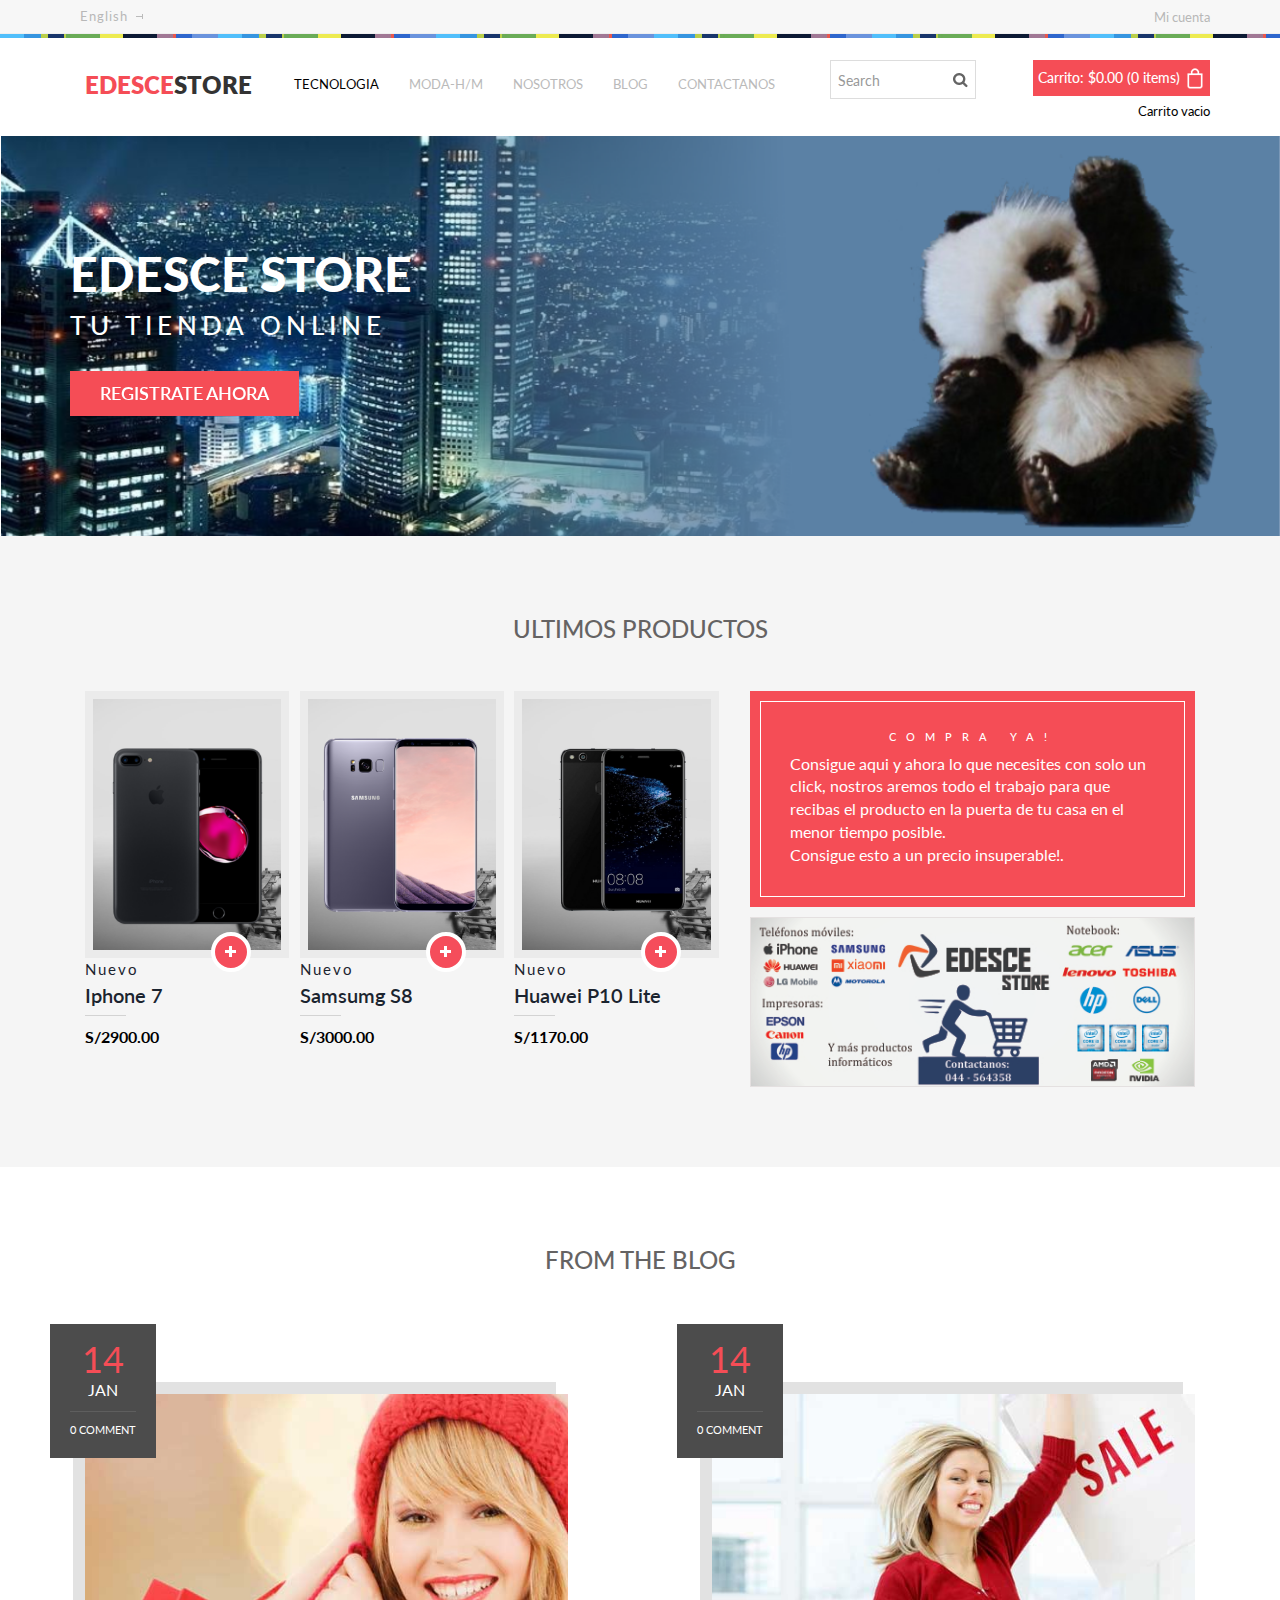
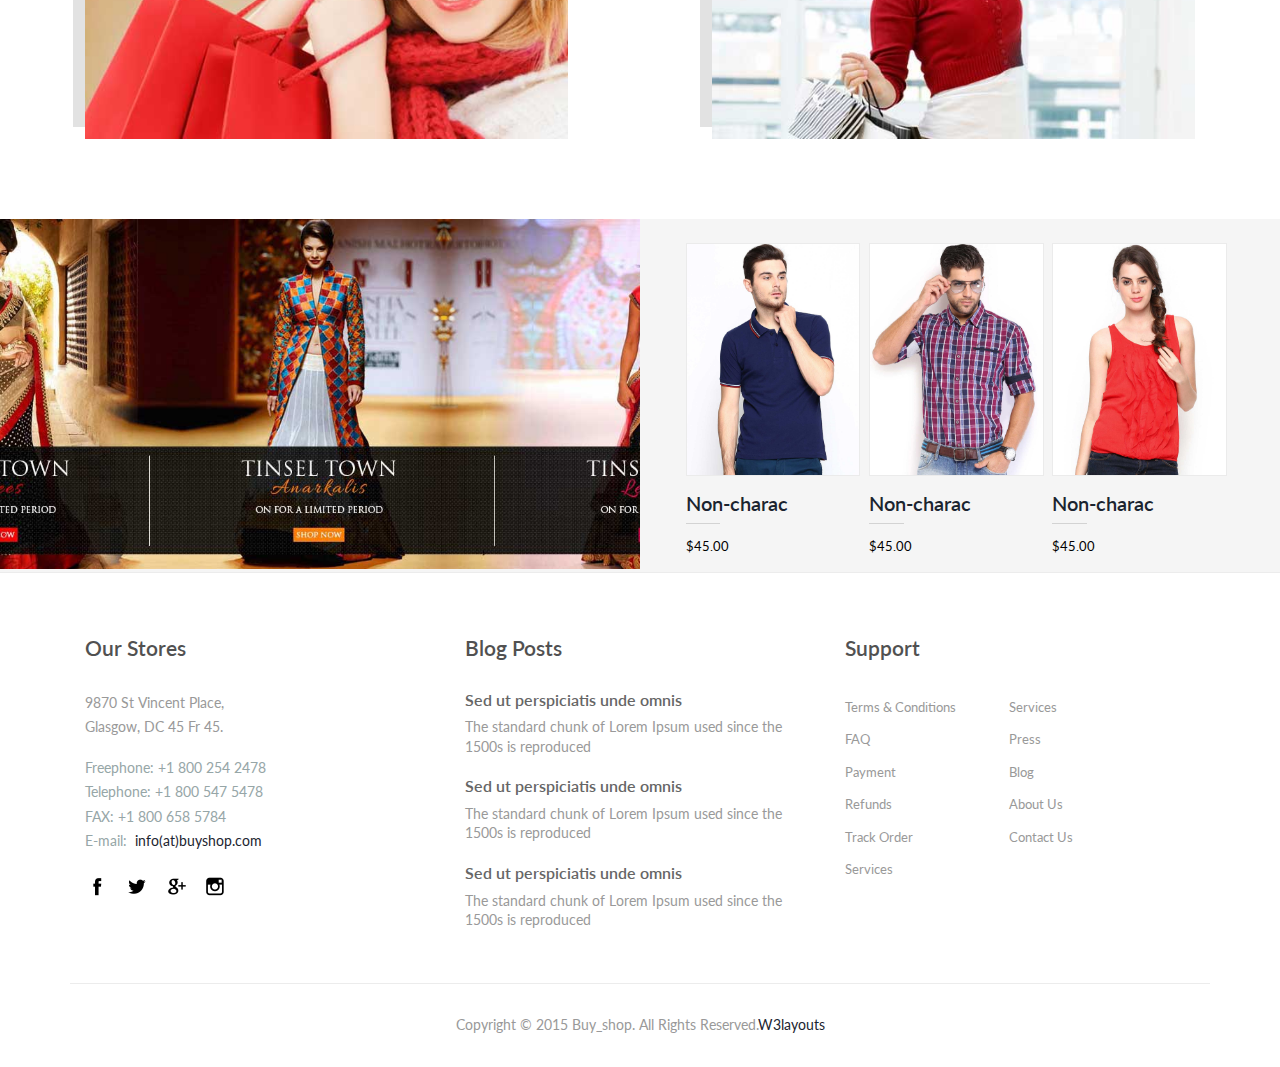
==== commit fa0080a5: "portada" ====
--- a/index.html
+++ b/index.html
@@ -67,7 +67,7 @@
 							<div class="col1">
 								<div class="h_nav">
 									<ul>
-										<li><a href="men.html">Discos Duros</a></li>
+										<li><a href="product/t/discos_duros.html">Discos Duros</a></li>
 										<li><a href="men.html">Memoria RAM</a></li>
 										<li><a href="men.html">Motherboard</a></li>
 										<li><a href="men.html">Tarjetas Graficas</a></li>
@@ -117,11 +117,12 @@
 						  </div>
 						</div>
 					</li>
-				    <li class="grid"><a class="color2" href="#">MODA/H</a>
+				    <li class="grid"><a class="color2" href="#">MODA-H/M</a>
 					  <div class="megapanel">
 						<div class="row">
 							<div class="col1">
 								<div class="h_nav">
+									<h4>Moda Hombres</h4>
 									<ul>
 										<li><a href="men.html">Polos</a></li>
 										<li><a href="men.html">Camisa</a></li>
@@ -130,61 +131,62 @@
 										<li><a href="men.html">Bata</a></li>
 										<li><a href="men.html">Ropa Interior</a></li>
 										<li><a href="men.html">Medias</a></li>
-										<li><a href="men.html">Jumpers & Cardigans</a></li>
-										<li><a href="men.html">Leather Jackets</a></li>
-										<li><a href="men.html">Long Sleeve T-Shirts</a></li>
-										<li><a href="men.html">Loungewear</a></li>
+										<li><a href="men.html">Zapatos</a></li>
+										<li><a href="men.html">Zapatillas</a></li>
+										<li><a href="men.html">Gorros</a></li>
+										<li><a href="men.html">Short</a></li>
 									</ul>	
 								</div>							
 							</div>
 							<div class="col1">
 								<div class="h_nav">
-									<ul>
-										<li><a href="men.html">Shirts</a></li>
-										<li><a href="men.html">Shoes, Boots & Trainers</a></li>
-										<li><a href="men.html">Shorts</a></li>
-										<li><a href="men.html">Suits & Blazers</a></li>
-										<li><a href="men.html">Sunglasses</a></li>
-										<li><a href="men.html">Sweatpants</a></li>
-										<li><a href="men.html">Swimwear</a></li>
-										<li><a href="men.html">Trousers & Chinos</a></li>
-										<li><a href="men.html">T-Shirts</a></li>
-										<li><a href="men.html">Underwear & Socks</a></li>
-										<li><a href="men.html">Vests</a></li>
+									<h4>Moda Mujeres</h4>
+									<ul>
+										<li><a href="men.html">Polos</a></li>
+										<li><a href="men.html">Blusa</a></li>
+										<li><a href="men.html">Casaca</a></li>
+										<li><a href="men.html">Chompa</a></li>
+										<li><a href="men.html">Bata</a></li>
+										<li><a href="men.html">Ropa Interior</a></li>
+										<li><a href="men.html">Zapatos</a></li>
+										<li><a href="men.html">Zapatillas</a></li>
+										<li><a href="men.html">Gorros</a></li>
 									</ul>	
 								</div>							
 							</div>
 							<div class="col1">
 								<div class="h_nav">
-									<h4>Popular Brands</h4>
-									<ul>
-										<li><a href="men.html">Levis</a></li>
-										<li><a href="men.html">Persol</a></li>
-										<li><a href="men.html">Nike</a></li>
-										<li><a href="men.html">Edwin</a></li>
-										<li><a href="men.html">New Balance</a></li>
-										<li><a href="men.html">Jack & Jones</a></li>
-										<li><a href="men.html">Paul Smith</a></li>
-										<li><a href="men.html">Ray-Ban</a></li>
-										<li><a href="men.html">Wood Wood</a></li>
+									<h4>Moda Niños/Niñas</h4>
+									<ul>
+										<li><a href="men.html">Polos</a></li>
+										<li><a href="men.html">Camisa/Blusa</a></li>
+										<li><a href="men.html">Casaca</a></li>
+										<li><a href="men.html">Chompa</a></li>
+										<li><a href="men.html">Bata</a></li>
+										<li><a href="men.html">Ropa Interior</a></li>
+										<li><a href="men.html">Medias</a></li>
+										<li><a href="men.html">Zapatos</a></li>
+										<li><a href="men.html">Zapatillas</a></li>
+										<li><a href="men.html">Gorros</a></li>
+										<li><a href="men.html">Short</a></li>
 									</ul>	
 								</div>												
 							</div>
 						  </div>
 						</div>
 			    </li>
-				<li><a class="color4" href="about.html">About</a></li>				
+				<li><a class="color4" href="about.html">Nosotros</a></li>				
 				<li><a class="color5" href="404.html">Blog</a></li>
-				<li><a class="color6" href="contact.html">Support</a></li>
+				<li><a class="color6" href="contact.html">Contactanos</a></li>
 			  </ul> 
 			</div>
 		</div>
 	    <div class="col-xs-4 header-bottom-right">
 	       <div class="box_1-cart">
 		     <div class="box_11"><a href="checkout.html">
-		      <h4><p>Cart: <span class="simpleCart_total"></span> (<span id="simpleCart_quantity" class="simpleCart_quantity"></span> items)</p><img src="images/bag.png" alt=""/><div class="clearfix"> </div></h4>
+		      <h4><p>Carrito: <span class="simpleCart_total"></span> (<span id="simpleCart_quantity" class="simpleCart_quantity"></span> items)</p><img src="images/bag.png" alt=""/><div class="clearfix"> </div></h4>
 		      </a></div>
-	          <p class="empty"><a href="javascript:;" class="simpleCart_empty">Empty Cart</a></p>
+	          <p class="empty"><a href="javascript:;" class="simpleCart_empty">Carrito vacio</a></p>
 	          <div class="clearfix"> </div>
 	        </div>
 	        <div class="search">	  
@@ -200,16 +202,16 @@
 <div class="banner">
 	<div class="container">
 		<div class="banner_desc">
-			<h1>New Season Arrivals.</h1>
-			<h2>Check out all the new trends</h2>
+			<h1>EDESCE Store</h1>
+			<h2>Tu tienda online</h2>
 			<div class="button">
-			      <a href="#" class="hvr-shutter-out-horizontal">Shop Now</a>
+			      <a href="#" class="hvr-shutter-out-horizontal">Registrate ahora</a>
 			    </div>
 		</div>
 	</div>
 </div>	
 <div class="content_top">
-	<h3 class="m_1">Latest Products</h3>
+	<h3 class="m_1">Ultimos Productos</h3>
 	<div class="container">
 	   <div class="box_1">
 	       <div class="col-md-7">
@@ -217,40 +219,40 @@
 						<div class="col_1_of_3 span_1_of_3 simpleCart_shelfItem">
 							<div class="shop-holder">
 		                         <div class="product-img">
-		                            <a href="single.html">
-		                                <img width="225" height="265" src="images/pic1.jpg" class="img-responsive"  alt="item4">		                            </a>
+		                            <a href="product/t/cell/iphone7.html">
+		                                <img width="225" height="265" src="images/iphone.png" class="img-responsive"  alt="item4">		                            </a>
 		                            <a href="" class="button item_add"></a>		                         </div>
 		                    </div>
 		                    <div class="shop-content" style="height: 80px;">
-		                            <div><a href="single.html" rel="tag">humour</a></div>
-		                            <h3><a href="single.html">Non-charac</a></h3>
-		                            <span class="amount item_price">$45.00</span>
+		                            <div><a href="product/t/cell/iphone7.html" rel="tag">Nuevo</a></div>
+		                            <h3><a href="product/t/cell/iphone7.html">Iphone 7</a></h3>
+		                            <span class="amount item_price">S/2900.00</span>
 		                    </div>
 						</div>
 						<div class="col_1_of_3 span_1_of_3 simpleCart_shelfItem">
 							<div class="shop-holder">
 		                         <div class="product-img">
-		                            <a href="single.html">
-		                                <img width="225" height="265" src="images/pic2.jpg" class="img-responsive"  alt="item4">		                            </a>
+		                            <a href="product/t/cell/s8.html">
+		                                <img width="225" height="265" src="images/s88.png" class="img-responsive"  alt="item4">		                            </a>
 		                            <a href="" class="button item_add"></a>		                         </div>
 		                    </div>
 		                    <div class="shop-content" style="height: 80px;">
-		                            <div><a href="single.html" rel="tag">humour</a></div>
-		                            <h3><a href="single.html">Non-charac</a></h3>
-		                            <span class="amount item_price">$45.00</span>
+		                            <div><a href="product/t/cell/s8.html" rel="tag">Nuevo</a></div>
+		                            <h3><a href="product/t/cell/s8.html">Samsumg S8</a></h3>
+		                            <span class="amount item_price">S/3000.00</span>
 		                    </div>
 						</div>
 						<div class="col_1_of_3 span_1_of_3 simpleCart_shelfItem">
 							<div class="shop-holder">
 		                         <div class="product-img">
-		                            <a href="single.html">
-		                                <img width="225" height="265" src="images/pic3.jpg" class="img-responsive"  alt="item4">		                            </a>
+		                            <a href="product/t/cell/p10lite.html">
+		                                <img width="225" height="265" src="images/p10lite.png" class="img-responsive"  alt="item4">		                            </a>
 		                           <a href="" class="button item_add"></a>	                         </div>
 		                    </div>
 		                    <div class="shop-content" style="height: 80px;">
-		                            <div><a href="single.html" rel="tag">humour</a></div>
-		                            <h3><a href="single.html">Non-charac</a></h3>
-		                            <span class="amount item_price">$45.00</span>
+		                            <div><a href="product/t/cell/p10lite.html" rel="tag">Nuevo</a></div>
+		                            <h3><a href="product/t/cell/p10lite.html">Huawei P10 Lite</a></h3>
+		                            <span class="amount item_price">S/1170.00</span>
 		                    </div>
 						</div>
 						<div class="clearfix"></div> 
@@ -259,11 +261,11 @@
 		<div class="col-md-5 row_3">
 			<div class="about-block-content">
 		       <div class="border-add"></div>
-				<h4>About Us</h4>
-				<p>Lorem ipsum dolor sit amet, consectetur adipisicing elit. Obcaecati beatae quam voluptatibus deleniti ipsa consequatur!</p>
-				<p>Lorem ipsum dolor sit amet, consectetur adipisicing.</p>
+				<center><h4>Compra YA!</h4></center>
+				<p>Consigue aqui y ahora lo que necesites con solo un click, nostros aremos todo el trabajo para que recibas el producto en la puerta de tu casa en el menor tiempo posible.</p>
+				<p>Consigue esto a un precio insuperable!.</p>
 				<p>		        	</p></div>
-				<img src="images/pic9.jpg" class="img-responsive" alt=""/>
+				<img src="images/portadas/portadafb1.jpg" class="img-responsive" alt=""/>
 	    </div>
 		<div class="clearfix"></div>
 	</div>
--- a/css/style.css
+++ b/css/style.css
@@ -285,7 +285,7 @@
 }
 /*-- search Box --*/
 .banner {
-	background: url(../images/banner.jpg) no-repeat center top;
+	background: url(../images/portadas/panda1.png) no-repeat center top;
 	-webkit-background-size: cover;
 	-moz-background-size: cover;
 	-o-background-size: cover;
--- a/css/megamenu.css
+++ b/css/megamenu.css
@@ -484,6 +484,4 @@
 .skyblue li a.color10:hover{
 	background:#26BC85;
 	color: #ffffff;
-}
-		
-
+}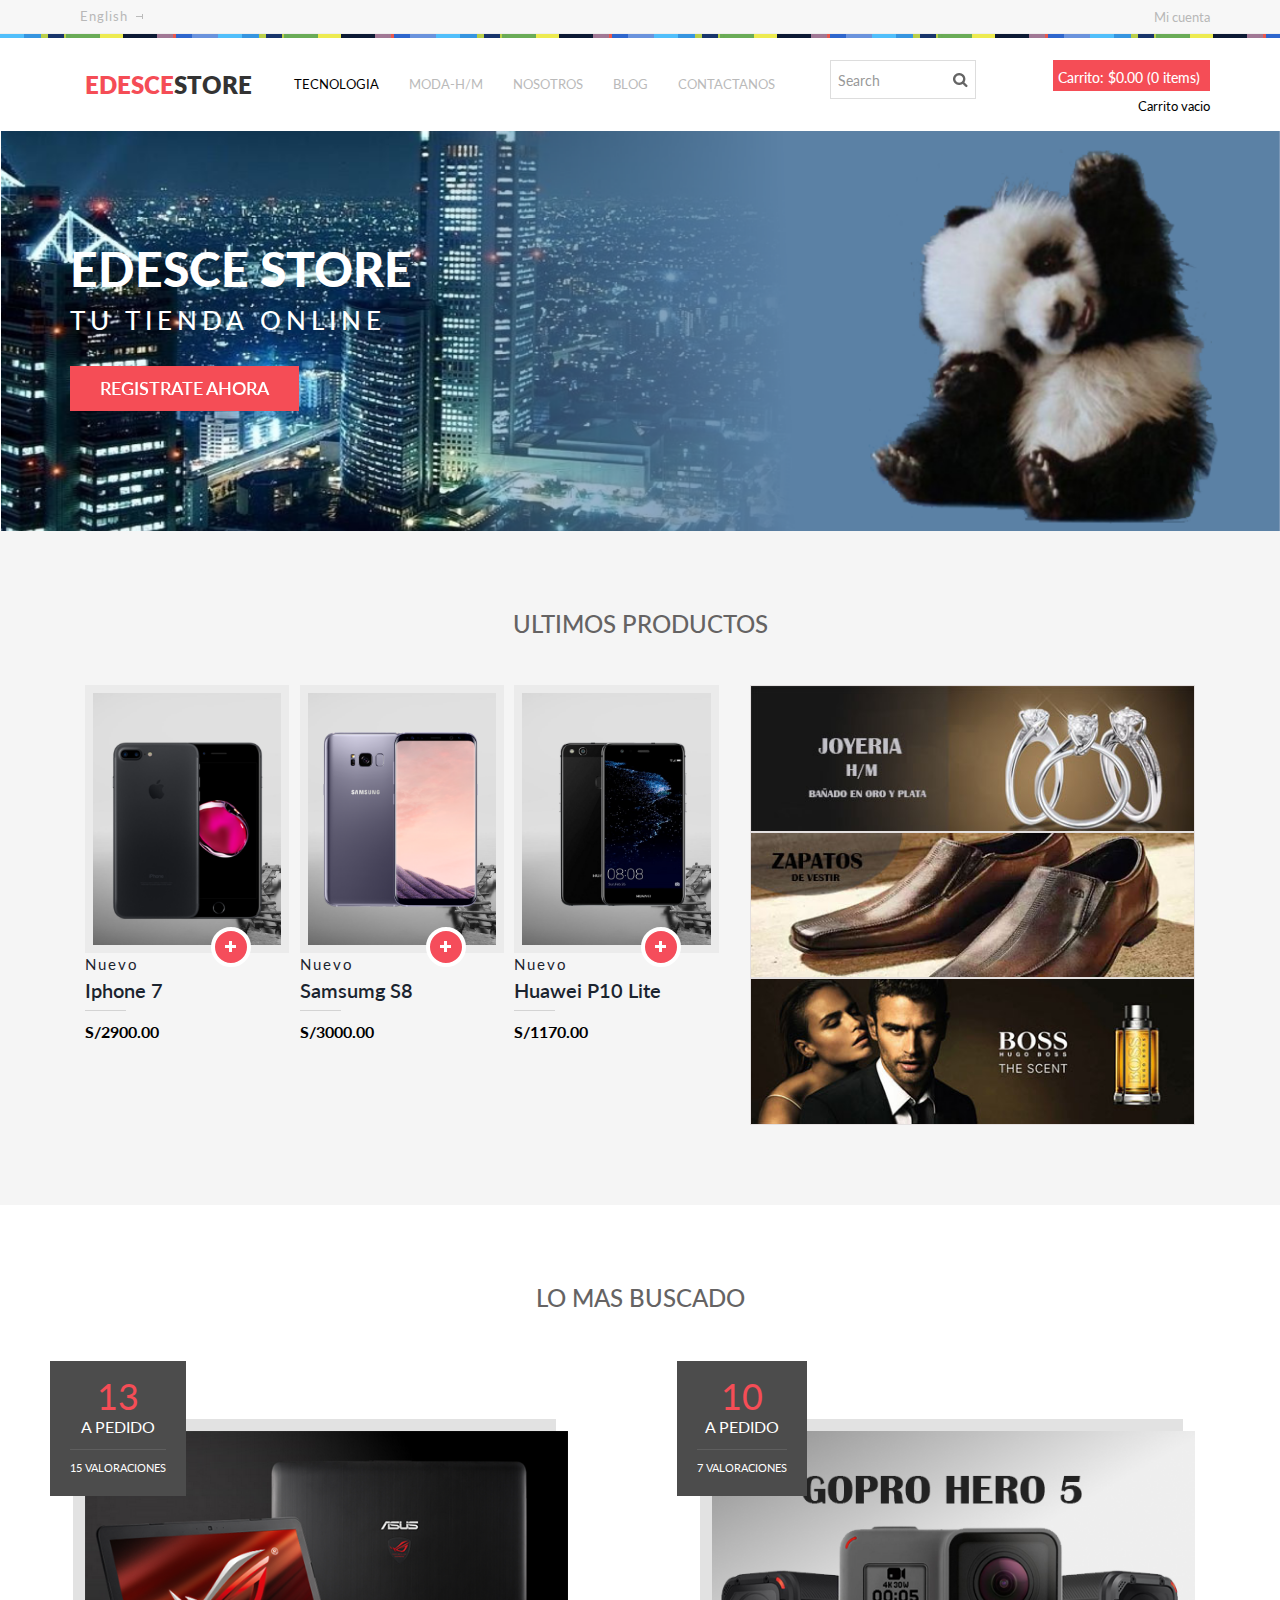
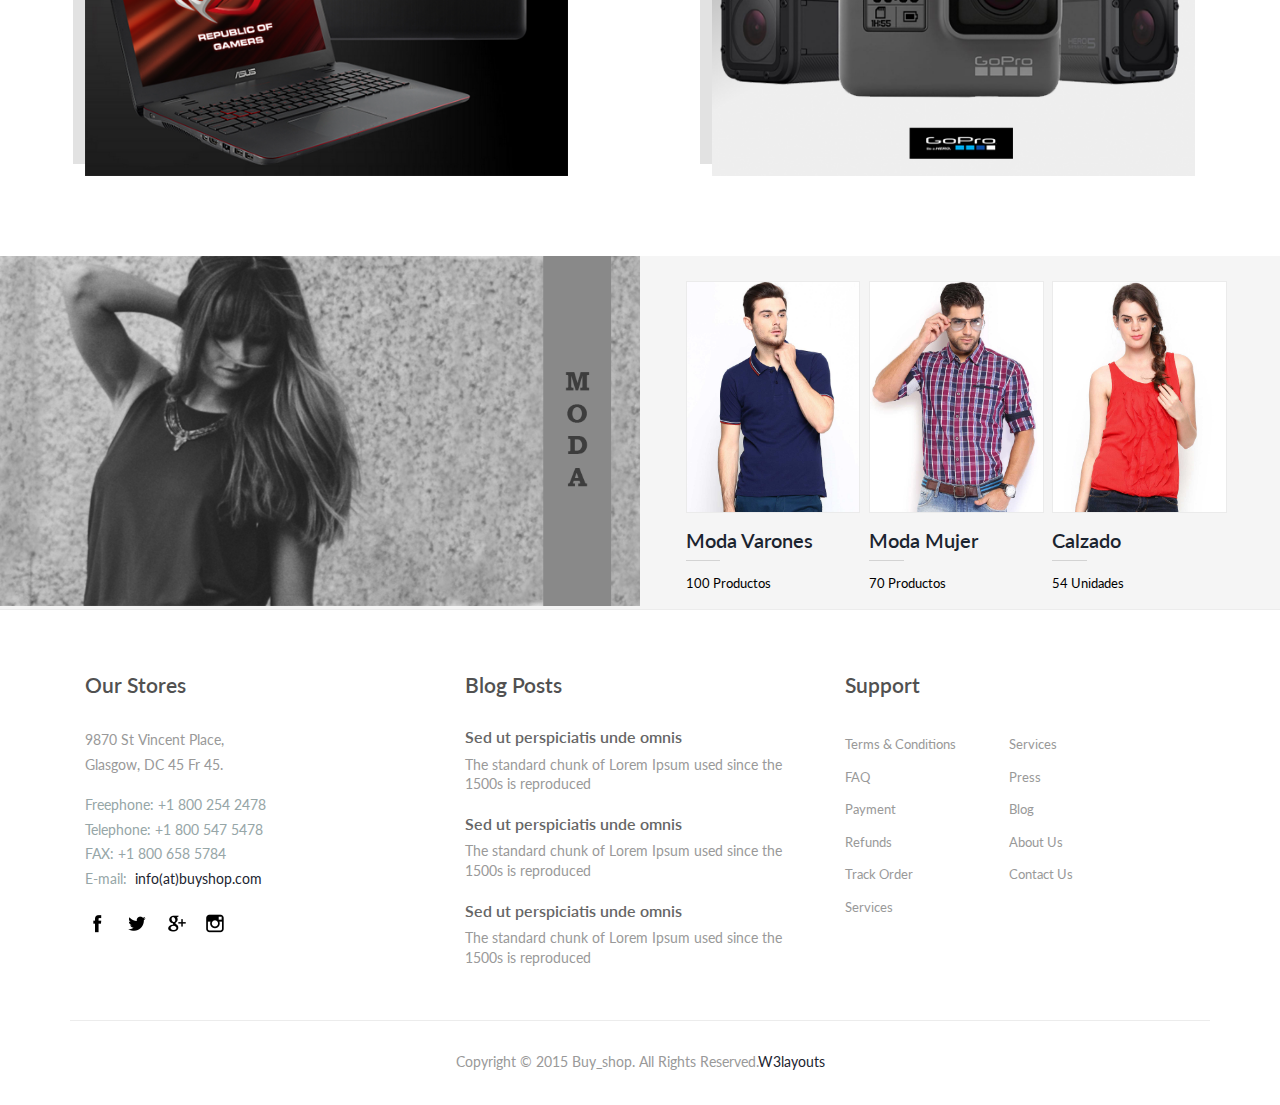
==== commit 662366d8: "imagenes" ====
--- a/index.html
+++ b/index.html
@@ -259,12 +259,15 @@
 				</div>
 		</div>
 		<div class="col-md-5 row_3">
-			<div class="about-block-content">
+			<!-- <div class="about-block-content">
 		       <div class="border-add"></div>
 				<center><h4>Compra YA!</h4></center>
 				<p>Consigue aqui y ahora lo que necesites con solo un click, nostros aremos todo el trabajo para que recibas el producto en la puerta de tu casa en el menor tiempo posible.</p>
 				<p>Consigue esto a un precio insuperable!.</p>
-				<p>		        	</p></div>
+
+				<p>		        	</p></div> -->
+				<img src="images/portadas/portadafb4.jpg" class="img-responsive" alt=""/>
+				<img src="images/portadas/portadafb3.jpg" class="img-responsive" alt=""/>
 				<img src="images/portadas/portadafb1.jpg" class="img-responsive" alt=""/>
 	    </div>
 		<div class="clearfix"></div>
@@ -273,28 +276,28 @@
 </div>
 <div class="content_bottom">
 <div class="container">
-	<h2 class="m_3">From the Blog</h2>
+	<h2 class="m_3">Lo mas Buscado</h2>
 	<div class="grid_1">
 		<div class="col-md-6 blog_1"><a href="index_single.html">
 			<div class="item-inner"> 
-				<img src="images/pic7.jpg" class="img-responsive" alt=""/>																	
+				<img src="images/portadas/asusGamer.png" class="img-responsive" alt=""/>																	
 					<div class="date-comments">
-						<div class="time"><span class="date"><span class="word1">14</span> <span class="word2">Jan</span> </span></div>											 
+						<div class="time"><span class="date"><span class="word1">13</span> <span class="word2">A pedido</span> </span></div>											 
 						<div class="comments">
-						<span><span class="word1">0</span>
-						<span class="word2">comment</span></span>
+						<span><span class="word1">15</span>
+						<span class="word2">Valoraciones</span></span>
 						</div>
 					 </div>
 			</div>   
 		</a></div>
 		<div class="col-md-6 row_2"><a href="index_single.html">
 			<div class="item-inner"> 
-				<img src="images/pic8.jpg" class="img-responsive" alt=""/>																	
+				<img src="images/portadas/gopro.png" class="img-responsive" alt=""/>																	
 					<div class="date-comments">
-						<div class="time"><span class="date"><span class="word1">14</span> <span class="word2">Jan</span> </span></div>											 
+						<div class="time"><span class="date"><span class="word1">10</span> <span class="word2">A pedido</span> </span></div>											 
 						<div class="comments">
-						<span><span class="word1">0</span>
-						<span class="word2">comment</span></span>
+						<span><span class="word1">7</span>
+						<span class="word2">Valoraciones</span></span>
 						</div>
 					 </div>
 			</div>   
@@ -312,8 +315,8 @@
 		                        <a href="single.html"><img src="images/pic4.jpg" class="img-responsive" alt=""/></a>
 		                    </div>
 		                    <div class="shop-content" style="height: 80px;">
-		                            <h3><a href="single.html">Non-charac</a></h3>
-		                            <span><span class="amount">$45.00</span></span>
+		                            <h3><a href="single.html">Moda Varones</a></h3>
+		                            <span><span class="amount">100 Productos</span></span>
 		                    </div>
 						</div>
 						<div class="col_1_of_3 span_1_of_3">
@@ -321,8 +324,8 @@
 		                        <a href="single.html"><img src="images/pic5.jpg" class="img-responsive" alt=""/></a>
 		                    </div>
 		                    <div class="shop-content" style="height: 80px;">
-		                            <h3><a href="single.html">Non-charac</a></h3>
-		                            <span><span class="amount">$45.00</span></span>
+		                            <h3><a href="single.html">Moda Mujer</a></h3>
+		                            <span><span class="amount">70 Productos</span></span>
 		                    </div>
 						</div>
 						<div class="col_1_of_3 span_1_of_3">
@@ -330,8 +333,8 @@
 		                        <a href="single.html"><img src="images/pic6.jpg" class="img-responsive" alt=""/></a>
 		                    </div>
 		                    <div class="shop-content" style="height: 80px;">
-		                            <h3><a href="single.html">Non-charac</a></h3>
-		                            <span><span class="amount">$45.00</span></span>
+		                            <h3><a href="single.html">Calzado</a></h3>
+		                            <span><span class="amount">54 Unidades</span></span>
 		                    </div>
 						</div>
 						<div class="clearfix"></div> 
--- a/css/style.css
+++ b/css/style.css
@@ -211,7 +211,7 @@
 	padding-right:0;
 }
 .col-xs-6.menu {
-  padding-right: 0;
+  padding-left: 40px;
 }
 .menu{
   width: 82% !important;
@@ -537,7 +537,7 @@
 	border:1px solid #f54d56;
 }
 .row_4{
-	background: url(../images/pic10.jpg) no-repeat center top;
+	background: url(../images/portadas/moda1.png) no-repeat center top;
   -webkit-background-size: cover;
   -moz-background-size: cover;
   -o-background-size: cover;
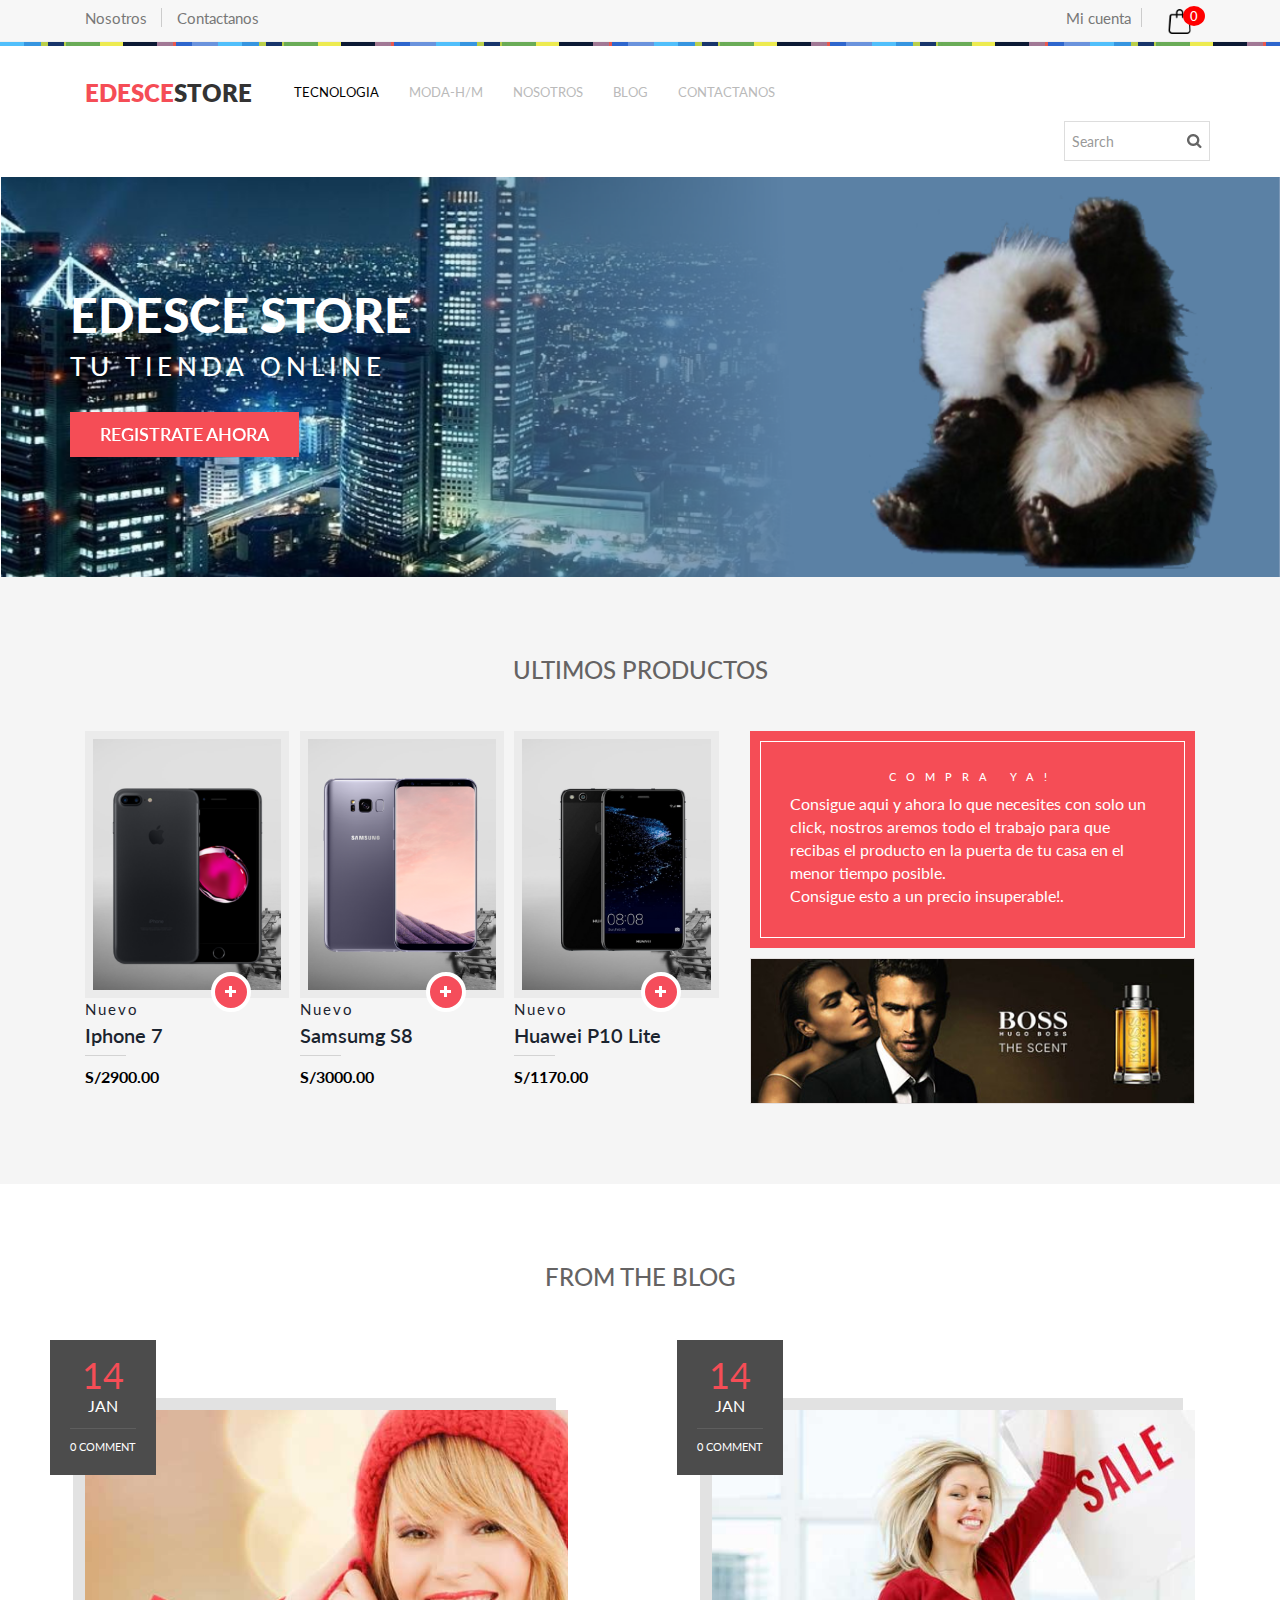
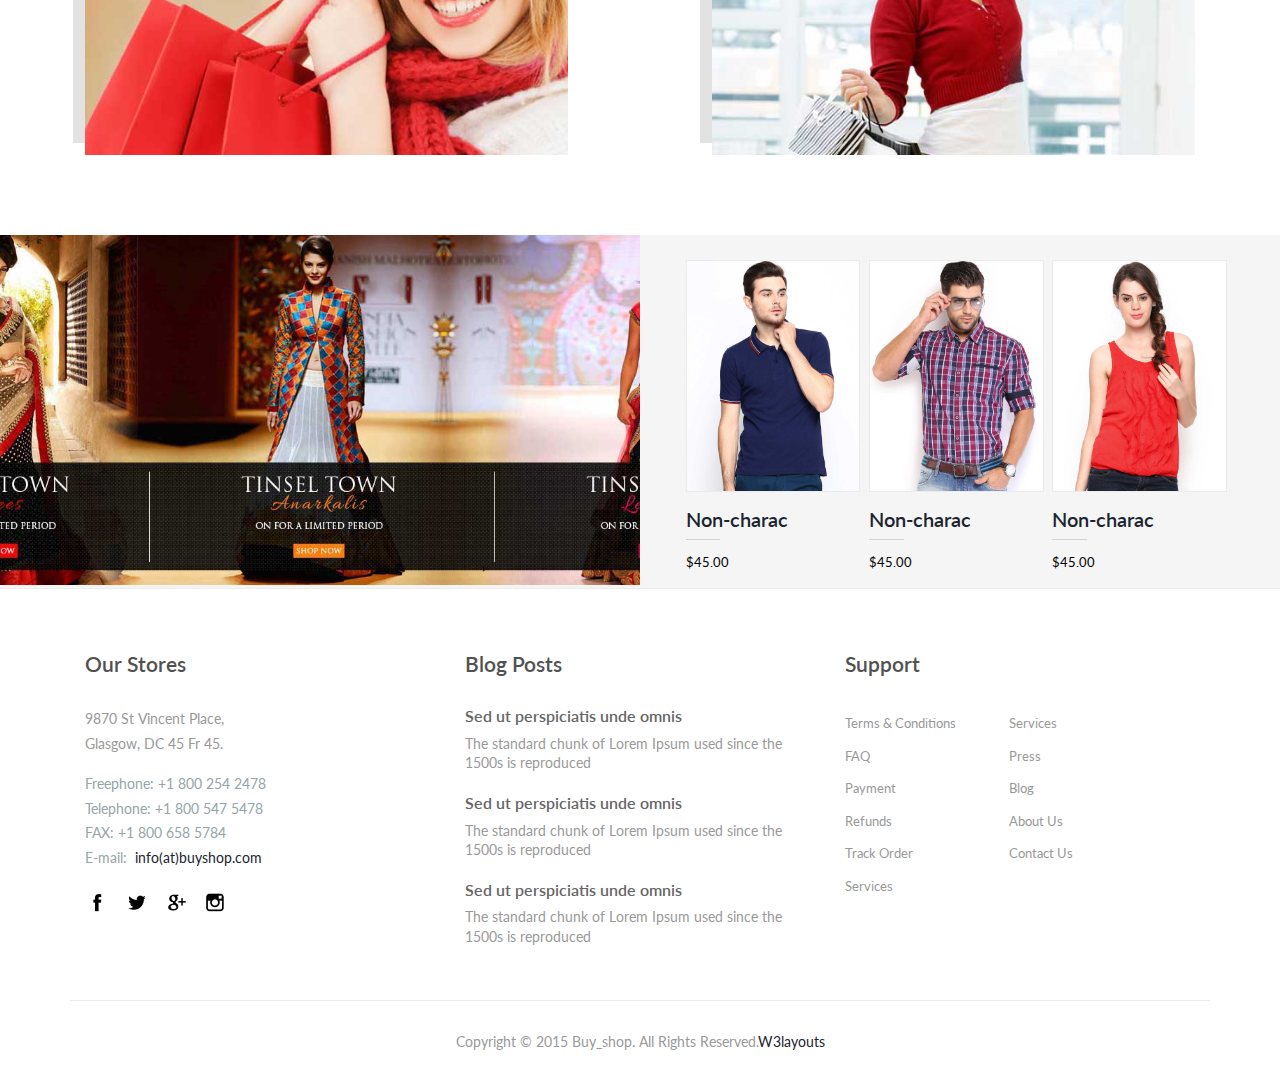
==== commit 813f959e: "milly" ====
--- a/index.html
+++ b/index.html
@@ -39,18 +39,31 @@
 <body>
 <div class="header_top">
 	<div class="container">
-		<div class="one-fifth column row_1">
-			<span class="selection-box"><select class="domains valid" name="domains">
-		       <option>English</option>
-		       <option>Español</option>
-		       <option>Japones</option>
-		    </select></span>
-         </div>
-         <div class="cssmenu">
-			<ul>
-			    <li class="active"><a href="login.html">Mi cuenta</a></li> 
+         		<div class="cssmenu">
+         			<ul class="ul-left">
+			    	<li class="active"><a href="about.html">Nosotros</a></li> 
+			    	<li><a href="contact.html">Contactanos	</a></li> 
 			</ul>
-		 </div>
+			<ul class="ul">
+			    	<li class="active"><a href="login.html">Mi cuenta</a></li> 
+			    	<li>
+				    	<div class="box_1-cart">
+						<div class="box_11">
+							<a href="checkout.html">
+						      		<h4>
+						      			<img src="images/default/bag1.png" alt=""/>
+						      			<p class="carts">
+						      				<span id="simpleCart_quantity" class="simpleCart_quantity"></span>
+						      			</p>
+						      			<div class="clearfix"> </div>
+						      		</h4>
+						      	</a>
+						</div>
+				          		<div class="clearfix"> </div>
+		        			</div>
+		        		</li>	
+			</ul>
+		</div>
 	</div>
 </div>	
 <div class="wrap-box"></div>
@@ -181,14 +194,7 @@
 			  </ul> 
 			</div>
 		</div>
-	    <div class="col-xs-4 header-bottom-right">
-	       <div class="box_1-cart">
-		     <div class="box_11"><a href="checkout.html">
-		      <h4><p>Carrito: <span class="simpleCart_total"></span> (<span id="simpleCart_quantity" class="simpleCart_quantity"></span> items)</p><img src="images/bag.png" alt=""/><div class="clearfix"> </div></h4>
-		      </a></div>
-	          <p class="empty"><a href="javascript:;" class="simpleCart_empty">Carrito vacio</a></p>
-	          <div class="clearfix"> </div>
-	        </div>
+	    <div class="col-xs-5 header-bottom-right">
 	        <div class="search">	  
 				<input type="text" name="s" class="textbox" value="Search" onfocus="this.value = '';" onblur="if (this.value == '') {this.value = 'Search';}">
 				<input type="submit" value="Subscribe" id="submit" name="submit">
@@ -259,15 +265,12 @@
 				</div>
 		</div>
 		<div class="col-md-5 row_3">
-			<!-- <div class="about-block-content">
+			<div class="about-block-content">
 		       <div class="border-add"></div>
 				<center><h4>Compra YA!</h4></center>
 				<p>Consigue aqui y ahora lo que necesites con solo un click, nostros aremos todo el trabajo para que recibas el producto en la puerta de tu casa en el menor tiempo posible.</p>
 				<p>Consigue esto a un precio insuperable!.</p>
-
-				<p>		        	</p></div> -->
-				<img src="images/portadas/portadafb4.jpg" class="img-responsive" alt=""/>
-				<img src="images/portadas/portadafb3.jpg" class="img-responsive" alt=""/>
+				<p>		        	</p></div>
 				<img src="images/portadas/portadafb1.jpg" class="img-responsive" alt=""/>
 	    </div>
 		<div class="clearfix"></div>
@@ -276,28 +279,28 @@
 </div>
 <div class="content_bottom">
 <div class="container">
-	<h2 class="m_3">Lo mas Buscado</h2>
+	<h2 class="m_3">From the Blog</h2>
 	<div class="grid_1">
 		<div class="col-md-6 blog_1"><a href="index_single.html">
 			<div class="item-inner"> 
-				<img src="images/portadas/asusGamer.png" class="img-responsive" alt=""/>																	
+				<img src="images/pic7.jpg" class="img-responsive" alt=""/>																	
 					<div class="date-comments">
-						<div class="time"><span class="date"><span class="word1">13</span> <span class="word2">A pedido</span> </span></div>											 
+						<div class="time"><span class="date"><span class="word1">14</span> <span class="word2">Jan</span> </span></div>											 
 						<div class="comments">
-						<span><span class="word1">15</span>
-						<span class="word2">Valoraciones</span></span>
+						<span><span class="word1">0</span>
+						<span class="word2">comment</span></span>
 						</div>
 					 </div>
 			</div>   
 		</a></div>
 		<div class="col-md-6 row_2"><a href="index_single.html">
 			<div class="item-inner"> 
-				<img src="images/portadas/gopro.png" class="img-responsive" alt=""/>																	
+				<img src="images/pic8.jpg" class="img-responsive" alt=""/>																	
 					<div class="date-comments">
-						<div class="time"><span class="date"><span class="word1">10</span> <span class="word2">A pedido</span> </span></div>											 
+						<div class="time"><span class="date"><span class="word1">14</span> <span class="word2">Jan</span> </span></div>											 
 						<div class="comments">
-						<span><span class="word1">7</span>
-						<span class="word2">Valoraciones</span></span>
+						<span><span class="word1">0</span>
+						<span class="word2">comment</span></span>
 						</div>
 					 </div>
 			</div>   
@@ -315,8 +318,8 @@
 		                        <a href="single.html"><img src="images/pic4.jpg" class="img-responsive" alt=""/></a>
 		                    </div>
 		                    <div class="shop-content" style="height: 80px;">
-		                            <h3><a href="single.html">Moda Varones</a></h3>
-		                            <span><span class="amount">100 Productos</span></span>
+		                            <h3><a href="single.html">Non-charac</a></h3>
+		                            <span><span class="amount">$45.00</span></span>
 		                    </div>
 						</div>
 						<div class="col_1_of_3 span_1_of_3">
@@ -324,8 +327,8 @@
 		                        <a href="single.html"><img src="images/pic5.jpg" class="img-responsive" alt=""/></a>
 		                    </div>
 		                    <div class="shop-content" style="height: 80px;">
-		                            <h3><a href="single.html">Moda Mujer</a></h3>
-		                            <span><span class="amount">70 Productos</span></span>
+		                            <h3><a href="single.html">Non-charac</a></h3>
+		                            <span><span class="amount">$45.00</span></span>
 		                    </div>
 						</div>
 						<div class="col_1_of_3 span_1_of_3">
@@ -333,8 +336,8 @@
 		                        <a href="single.html"><img src="images/pic6.jpg" class="img-responsive" alt=""/></a>
 		                    </div>
 		                    <div class="shop-content" style="height: 80px;">
-		                            <h3><a href="single.html">Calzado</a></h3>
-		                            <span><span class="amount">54 Unidades</span></span>
+		                            <h3><a href="single.html">Non-charac</a></h3>
+		                            <span><span class="amount">$45.00</span></span>
 		                    </div>
 						</div>
 						<div class="clearfix"></div> 
--- a/css/style.css
+++ b/css/style.css
@@ -51,9 +51,9 @@
 }
 .search {
 	background: #fff;
-  border: 1px solid #ddd;
-  position: relative;
-  float: left;
+	border: 1px solid #ddd;
+	position: relative;
+	float: right;
 }
 .search input[type="text"] {
 	border: none;
@@ -71,14 +71,14 @@
 	-o-transition: all 0.5s ease-out;
 }
 .search input[type="text"]:focus{
-	width:160px;
+	width:344px;
 }
 .search input[type="submit"] {
 	  border: none;
 	  text-indent: -9999px;
 	  outline: none;
 	  cursor: pointer;
-	  background: url("../images/search1.png") no-repeat 2px 6px;
+	  background: url("../images/default/search1.png") no-repeat 2px 6px;
 	  width: 30px;
 	  height: 37px;
 	  padding: 8px;
@@ -130,25 +130,25 @@
 	padding:14px 40px;
 }
 .cssmenu {
-	margin-top: 3px;
-}
-.cssmenu ul {
+	margin-top: 5px;
+}
+.cssmenu ul.ul {
 	float: right;
 	padding: 0;
 	margin: 0;
 	list-style: none;
 }
-.cssmenu ul li {
-	display: inline-block;
-}
-.cssmenu ul li {
-	display: inline-block;
-}
-.cssmenu ul li a{
-    color: #B8B8B8;
-	font-size:13px;
-}
-.cssmenu ul li a:hover, .h_nav ul li a:hover, .content_box h4 a:hover, ul.list_1 li a:hover, .box_3 h4 a:hover{
+.cssmenu ul.ul li, .cssmenu ul.ul-left li {
+	display: inline;
+}
+.cssmenu ul.ul li, .cssmenu ul.ul-left li {
+	display: inline;
+}
+.cssmenu ul.ul li a, .cssmenu ul.ul-left li a{
+    	color: #777777;
+	font-size:15px;
+}
+.cssmenu ul.ul li a:hover, .cssmenu ul.ul-left li a:hover, .h_nav ul li a:hover, .content_box h4 a:hover, ul.list_1 li a:hover, .box_3 h4 a:hover{
 	color:#f54d56;
 	text-decoration:none;
 }
@@ -537,7 +537,7 @@
 	border:1px solid #f54d56;
 }
 .row_4{
-	background: url(../images/portadas/moda1.png) no-repeat center top;
+	background: url(../images/pic10.jpg) no-repeat center top;
   -webkit-background-size: cover;
   -moz-background-size: cover;
   -o-background-size: cover;
@@ -561,7 +561,6 @@
   background: #f5f5f5;
 }
 .content_box {
-  border: 5px solid #f7f6f6;
   text-align: center;
   padding-bottom: 1em;
 }
@@ -581,6 +580,12 @@
    -o-transition: all 0.3s ease-in-out;
    -ms-transition: all 0.3s ease-in-out;
    transition: all 0.3s ease-in-out;
+
+   height: auto;
+    width: 100%;
+    max-width: 150px;
+    max-height: 200px;
+    display: initial;
 }
 .view-fifth .mask, .view-fifth .mask1{
   -webkit-transform: translateX(-300px);
@@ -733,7 +738,8 @@
 /*--men--*/
 /* start women */
 .women_main{
-	padding:4em 0;
+	padding:1em 0;
+	    width: 1240px;
 }
 .women{
 	text-align: left;
@@ -1221,52 +1227,30 @@
 			margin: 5px 20px 5px 20px ;
 		}
 .item_add {
-  background: url(../images/plus.png) no-repeat 10px 10px #F54D5B;
-  text-align: center;
-  font-size: 11px;
-  border-top-left-radius: 50%;
-  border-top-right-radius: 50%;
-  border-top-right-radius: 50%;
-  /* border-bottom-right-radius: 50%; */
-  border-bottom-left-radius: 50%;
-  border-bottom-right-radius: 50%;
-  border-top-left-radius: 50%;
-  border-bottom-left-radius: 50%;
-  color: #fff;
   width: 35px;
   height: 35px;
-  font-size: 0.85em;
-  border: none;
-  outline:none;
 }	
 .item_add:hover{
 	background:url(../images/plus.png) no-repeat 10px 10px  rgb(3, 193, 167);
 }	
-.add3 {
-  background: url(../images/buy.png) no-repeat 7px 6px #F54D5B;
+.item_add.add3 {
+  background:  #F54D5B;
   text-align: center;
   font-size: 11px;
-  border-top-left-radius: 50%;
-  border-top-right-radius: 50%;
-  border-top-right-radius: 50%;
-  /* border-bottom-right-radius: 50%; */
-  border-bottom-left-radius: 50%;
-  border-bottom-right-radius: 50%;
-  border-top-left-radius: 50%;
-  border-bottom-left-radius: 50%;
   color: #fff;
-  width: 30px;
+  width: 100%;
   height: 30px;
   font-size: 0.85em;
   border: none;
+  border-radius: 25px;
   outline: none;
-  margin-left: 60%;
 }	
 .add3:hover{
 	background: url(../images/buy.png) no-repeat 7px 6px rgb(3, 193, 167);
 }
 .box_1-cart {
  float: right;
+     margin-top: -3px;
  
 }
 .grid_11 img{
@@ -1286,7 +1270,7 @@
   margin: -4px 0 0 0;
 }
 .size_1 {
-  margin:0.5em 0 1em;
+   margin: 0.3em 0 0.8em;
 }
 span.item_price {
   color: #000;
@@ -1312,8 +1296,6 @@
 }
 .box_11{
   cursor: pointer;
-  padding: 5px 10px;
-  background:#f54d56;
 }
 .box_11 a:hover{
 	text-decoration:none;
@@ -1338,11 +1320,10 @@
 }
 .box_11 p{
 	float:left;
-	margin: 6px 0 0 0;
 }
 .box_11 h4 img{
-  margin-left: 5px;
   float:left;
+  width: 25px;
 }
 select.item_Size {
   border: 1px solid #999;
@@ -1359,11 +1340,12 @@
 .grid1_of_4:first-child {
   margin-left: 0;
 }
-.content_box h5{
+.content_box h5 {
 	color:#999;
-	font-size:1.2em;
-	line-height:1.5em;
-	margin:1em 0 0.2em;
+	font-size:1.05em;
+	margin-bottom: 5px;
+	/* line-height:1.5em;
+	margin:1em 0 0.2em; */
 }
 .content_box h6{
 	color:#999;
@@ -2498,518 +2480,574 @@
 	-ms-transform:  rotateY(-15deg);
 	transform:  rotateY(-15deg);
 }
+
+.container.product{
+	padding-right: 0px;
+    	padding-left: 0px;
+    	margin-right: 30px;
+    	margin-left: 30px;
+}
+
+/* Mis propios estilos*/
+p.carts{
+	color: #777777;
+    	font-size: 13px;
+}
+
+.ul li.active, .ul-left li.active {
+	border-left:0px;
+	margin-right: 10px;		
+}
+
+.ul li, .ul-left li{
+	border-left:1px solid #ccc;	
+	margin-right: 20px;	
+}
+
+.ul-left li a{
+	margin-left: 15px;
+}
+
+.simpleCart_quantity{
+	background: red;
+    color: white;
+    border-radius: 100%;
+    padding: 2px 7px;
+    margin-left: -9px;
+}
+
+.cssmenu ul.ul-left {
+	float: left;
+	padding: 0;
+	margin: 0;
+	list-style: none;
+}
+
+.content_box:hover, .content_box:focus{
+	/*border: 5px solid #f7f6f6;*/
+	border: 5px solid rgb(200, 207, 214);
+}
+
+
 /*--responsive design--*/
 @media (max-width:1366px){
-.icon1 ul {
-	right:-60px;
-	top:73px;
-}
-}
+	.icon1 ul {
+		right:-60px;
+		top:73px;
+	}
+}
+
 @media (max-width:1280px){
-.icon1 ul {
-	right: -50px;
-}
-ul.icon1.sub-icon1.profile_img {
-	margin-left: 0;
-}
-.date-comments, .data-comments {
- 	top: -70px;
-  	left: -20px;
-	min-width: 100px;
-	min-height: 100px;
-}
-.date-comments .comments {
-  padding-top: 10px;
-  margin-top: 10px;
-}
-.banner {
-	min-height: 400px;
-}
-.banner_desc {
-  padding-top: 7em;
-}
-.banner_desc h1 {
- 	font-size: 3em;
-}
-.banner_desc h2 {
-	font-size: 1.6em;
-}
-.button a {
-  	padding: 10px 30px;
-	font-size: 1.1em;
-}
-ul.list_1 {
-	padding: 0 15% 0 0;
-}
-.row_5 {
-  padding: 4% 6% 0 5%;
-}
-.images_3_of_2 {
-  width: 29.2%;
-  margin-right: 2.6%;
-}
-.span_3_of_2 {
-  width: 66.3333%;
-}
-ul.single_social li {
-  margin-right: 9%;
-}
-.col-xs-7 {
-  width: 67.333333% !important;
-}
-.icon1 ul {
-  right: -10px;
-}
-.header-bottom-right {
-  padding-left: 0;
-}
-.box_11 {
-  padding: 5px;
-}
-.search input[type="text"] {
-  width: 110px;
-}
-.search input[type="text"]:focus{
-	width:100px;
-}
-.logo{
-   width: 20.666667%;
-}
-.menu {
-  width: 79% !important;
-}
-}
+	.icon1 ul {
+		right: -50px;
+	}
+	ul.icon1.sub-icon1.profile_img {
+		margin-left: 0;
+	}
+	.date-comments, .data-comments {
+	 	top: -70px;
+	  	left: -20px;
+		min-width: 100px;
+		min-height: 100px;
+	}
+	.date-comments .comments {
+	  padding-top: 10px;
+	  margin-top: 10px;
+	}
+	.banner {
+		min-height: 400px;
+	}
+	.banner_desc {
+	  padding-top: 7em;
+	}
+	.banner_desc h1 {
+	 	font-size: 3em;
+	}
+	.banner_desc h2 {
+		font-size: 1.6em;
+	}
+	.button a {
+	  	padding: 10px 30px;
+		font-size: 1.1em;
+	}
+	ul.list_1 {
+		padding: 0 15% 0 0;
+	}
+	.row_5 {
+	  padding: 4% 6% 0 5%;
+	}
+	.images_3_of_2 {
+	  width: 29.2%;
+	  margin-right: 2.6%;
+	}
+	.span_3_of_2 {
+	  width: 66.3333%;
+	}
+	ul.single_social li {
+	  margin-right: 9%;
+	}
+	.col-xs-7 {
+	  width: 67.333333% !important;
+	}
+	.icon1 ul {
+	  right: -10px;
+	}
+	.header-bottom-right {
+	  padding-left: 0;
+	}
+	.box_11 {
+	  padding: 5px;
+	}
+	.search input[type="text"] {
+	  width: 110px;
+	}
+	.search input[type="text"]:focus{
+		width:100px;
+	}
+	.logo{
+	   width: 20.666667%;
+	}
+	.menu {
+	  width: 79% !important;
+	}
+}
+
 @media (max-width:920px){
-.col-xs-9.header-bottom-left {
-  width: 66%;
-}
-.col-xs-7 {
-  width: 68.333333% !important;
-  float: left;
-}
-.search input[type="text"] {
-  width: 60px;
-}
-.search input[type="text"]:focus{
-	width:50px;
-}
-.logo h1 {
-   font-size: 1.3em;
-}
-.logo {
-  width: 22.666667%;
-}
-.menu {
-  width: 77% !important;
-}
-.row_3 {
-	margin-top: 3em;
-}
-.box_11 h4 img {
-  margin-left: 2px;
-}
-.box_11 p {
-  font-size: 12px;
-}
-.row_2, .blog_1{
-	  width:80%;
+	.col-xs-9.header-bottom-left {
+	  width: 66%;
+	}
+	.col-xs-7 {
+	  width: 68.333333% !important;
+	  float: left;
+	}
+	.search input[type="text"] {
+	  width: 60px;
+	}
+	.search input[type="text"]:focus{
+		width:50px;
+	}
+	.logo h1 {
+	   font-size: 1.3em;
+	}
+	.logo {
+	  width: 22.666667%;
+	}
+	.menu {
+	  width: 77% !important;
+	}
+	.row_3 {
+		margin-top: 3em;
+	}
+	.box_11 h4 img {
+	  margin-left: 2px;
+	}
+	.box_11 p {
+	  font-size: 12px;
+	}
+	.row_2, .blog_1{
+		  width:80%;
+		  margin-right: 0;
+	}
+	.row_2{
+		margin-top:7em;
+	}
+	.w_sidebar {
+	  margin-top: 3em;
+	}
+	.images_3_of_2 {
+	  width: 39.2%;
+	  margin-right: 2.6%;
+	}
+	.span_3_of_2 {
+	  width: 57.3333%;
+	}
+	ul.single_social li {
+	  margin-right: 2%;
+	}
+	.col-md-3.contact_right {
+	  margin-top: 2em;
+	}
+}
+
+@media (max-width:768px){
+	.header_bottom {
+	  padding: 1em 0;
+	}
+	.col-xs-8.header-bottom-left {
+	  width: 50.666667%;
+	}
+	.logo {
+	  width: 31.666667%;
+	}
+	.col-xs-4.header-bottom-right {
+	  width: 45.333333%;
+	}
+	.search input[type="text"] {
+	  width: 110px;
+	}
+	.search input[type="text"]:focus{
+		width:100px;
+	}
+	.menu {
+	  width: 45% !important;
+	}
+	.col-xs-7 {
+	  margin-top: -6px;
+	}
+	.banner {
+	  min-height: 350px;
+	}
+	.banner_desc h1 {
+	  font-size: 2.5em;
+	}
+	.banner_desc h2 {
+	  font-size: 1.3em;
+	}
+	.banner_desc {
+	  padding-top: 6em;
+	}
+	.date-comments, .data-comments {
+	  left: -6px;
+	}
+}
+
+@media (max-width:736px){
+	.header-bottom-left {
+	  width: 100%% !important;
+	}
+	.col-xs-4.header-bottom-right {
+	  width: 100%;
+	}
+	.logo {
+	  width: 29.666667% !important;
+	}
+	.menu {
+	  width: 70% !important;
+	}
+	.images_3_of_2 {
+	  width: 100%;
 	  margin-right: 0;
-}
-.row_2{
-	margin-top:7em;
-}
-.w_sidebar {
-  margin-top: 3em;
-}
-.images_3_of_2 {
-  width: 39.2%;
-  margin-right: 2.6%;
-}
-.span_3_of_2 {
-  width: 57.3333%;
-}
-ul.single_social li {
-  margin-right: 2%;
-}
-.col-md-3.contact_right {
-  margin-top: 2em;
-}
-}
-@media (max-width:768px){
-.header_bottom {
-  padding: 1em 0;
-}
-.col-xs-8.header-bottom-left {
-  width: 50.666667%;
-}
-.logo {
-  width: 31.666667%;
-}
-.col-xs-4.header-bottom-right {
-  width: 45.333333%;
-}
-.search input[type="text"] {
-  width: 110px;
-}
-.search input[type="text"]:focus{
-	width:100px;
-}
-.menu {
-  width: 45% !important;
-}
-.col-xs-7 {
-  margin-top: -6px;
-}
-.banner {
-  min-height: 350px;
-}
-.banner_desc h1 {
-  font-size: 2.5em;
-}
-.banner_desc h2 {
-  font-size: 1.3em;
-}
-.banner_desc {
-  padding-top: 6em;
-}
-.date-comments, .data-comments {
-  left: -6px;
-}
-}
-@media (max-width:736px){
-.header-bottom-left {
-  width: 100%% !important;
-}
-.col-xs-4.header-bottom-right {
-  width: 100%;
-}
-.logo {
-  width: 29.666667% !important;
-}
-.menu {
-  width: 70% !important;
-}
-.images_3_of_2 {
-  width: 100%;
-  margin-right: 0;
-  float:none;
-}
-.span_3_of_2 {
-  width: 100%;
-  float: none;
-}
-ul.single_social {
-  list-style: none;
-  width: 100%;
-}
-.grid1_of_4 {
-  float: left;
-  width: 47%;
-  margin-left: 0;
-}
-.check {
-  padding: 2em 0;
-}
-.cart-items {
-  width: 100%;
-  margin-right: 0;
-}
-.cart-items h1 {
-  font-size: 1.3em;
-  margin-bottom: 1em;
-}
-a.order {
-  margin: 2em 0;
-}
-}
+	  float:none;
+	}
+	.span_3_of_2 {
+	  width: 100%;
+	  float: none;
+	}
+	ul.single_social {
+	  list-style: none;
+	  width: 100%;
+	}
+	.grid1_of_4 {
+	  float: left;
+	  width: 47%;
+	  margin-left: 0;
+	}
+	.check {
+	  padding: 2em 0;
+	}
+	.cart-items {
+	  width: 100%;
+	  margin-right: 0;
+	}
+	.cart-items h1 {
+	  font-size: 1.3em;
+	  margin-bottom: 1em;
+	}
+	a.order {
+	  margin: 2em 0;
+	}
+}
+
 @media (max-width:568px){
-.logo {
-  	width: 33.666667% !important;
-}
-.menu {
-  width: 66% !important;;
-}
-.error-404 h1 {
-  font-size:3em;
-}
-.delivery span {
-  float: left;
-}
-.delivery p, .delivery span {
-  font-size: 0.85em;
-}
-.delivery {
-  margin-top: 1em;
-}
-a.continue {
-  padding: 8px 10px;
-  font-size: 0.85em;
-  margin-bottom: 2em;
-}
-.total-item {
-  margin-top: 0em;
-  padding-bottom: 0;
-}
-.preview {
-  width: 20%;
-}
-.data {
-  width: 77%;
-}
-.preview1 {
-  width: 20%;
-}
-li.middle {
-  padding: 0 0px 0 5%;
-  margin-bottom: 30px;
-}
-.data-middle {
-  float: left;
-  width: 77%;
-}
-.data p, .data-middle {
-  font-size: 0.85em;
-}
-p.m_11, p.m_10{
-  font-size: 0.85em;
-}
-ul.list {
-  margin: 30px 0 0 0;
-  padding: 1em 0 0;
-}
-.comments-area {
-  margin-top: 2em;
-}
-.comments-area h3 {
-  font-size: 1.2em;
-}
-.list li {
-  padding-bottom: 20px;
-}
-.comments-area input[type="submit"] {
-  padding: 10px 10px;
-  font-size: 0.85em;
-}
-}
+	.logo {
+	  	width: 33.666667% !important;
+	}
+	.menu {
+	  width: 66% !important;;
+	}
+	.error-404 h1 {
+	  font-size:3em;
+	}
+	.delivery span {
+	  float: left;
+	}
+	.delivery p, .delivery span {
+	  font-size: 0.85em;
+	}
+	.delivery {
+	  margin-top: 1em;
+	}
+	a.continue {
+	  padding: 8px 10px;
+	  font-size: 0.85em;
+	  margin-bottom: 2em;
+	}
+	.total-item {
+	  margin-top: 0em;
+	  padding-bottom: 0;
+	}
+	.preview {
+	  width: 20%;
+	}
+	.data {
+	  width: 77%;
+	}
+	.preview1 {
+	  width: 20%;
+	}
+	li.middle {
+	  padding: 0 0px 0 5%;
+	  margin-bottom: 30px;
+	}
+	.data-middle {
+	  float: left;
+	  width: 77%;
+	}
+	.data p, .data-middle {
+	  font-size: 0.85em;
+	}
+	p.m_11, p.m_10{
+	  font-size: 0.85em;
+	}
+	ul.list {
+	  margin: 30px 0 0 0;
+	  padding: 1em 0 0;
+	}
+	.comments-area {
+	  margin-top: 2em;
+	}
+	.comments-area h3 {
+	  font-size: 1.2em;
+	}
+	.list li {
+	  padding-bottom: 20px;
+	}
+	.comments-area input[type="submit"] {
+	  padding: 10px 10px;
+	  font-size: 0.85em;
+	}
+}
+
 @media (max-width:414px){
-.logo {
-  	width: 46.666667% !important;
-}
-.menu {
-  width: 53% !important;;
-  float: right;
-}
-.search input[type="text"] {
-  width:80px;
-  font-size:0.8125em;
-  padding:5px 5px 7px 5px;
-}
-.search input[type="submit"] {
-  background: url("../images/search1.png") no-repeat 5px 2px;
-  width: 30px;
-  height: 28px;
-  padding: 2px;
-}
-.box_11 {
-  padding: 2px 5px;
-}
-.footer_bottom {
-  padding: 1em 0;
-}
-p.empty {
-  font-size: 12px;
-  margin: 4px 0 0 5px;
-}
-.size_2 {
-  width: 70%;
-}
-.cart-item-info h3 {
-  font-size: 0.9em;
-}
-.title {
-  font-size: 0.8125em;
-}
-.comments-area {
-  margin-top: 0em;
-}
-.comments-area input[type="text"], .comments-area textarea{
-  padding: 10px 10px;
-  width: 100%;
-}  
-.comments-area textarea{
-	height: 100px;
-}
-li.middle {
-  margin-bottom: 0;
-}
-}
+	.logo {
+	  	width: 46.666667% !important;
+	}
+	.menu {
+	  width: 53% !important;;
+	  float: right;
+	}
+	.search input[type="text"] {
+	  width:80px;
+	  font-size:0.8125em;
+	  padding:5px 5px 7px 5px;
+	}
+	.search input[type="submit"] {
+	  background: url("../images/search1.png") no-repeat 5px 2px;
+	  width: 30px;
+	  height: 28px;
+	  padding: 2px;
+	}
+	.box_11 {
+	  padding: 2px 5px;
+	}
+	.footer_bottom {
+	  padding: 1em 0;
+	}
+	p.empty {
+	  font-size: 12px;
+	  margin: 4px 0 0 5px;
+	}
+	.size_2 {
+	  width: 70%;
+	}
+	.cart-item-info h3 {
+	  font-size: 0.9em;
+	}
+	.title {
+	  font-size: 0.8125em;
+	}
+	.comments-area {
+	  margin-top: 0em;
+	}
+	.comments-area input[type="text"], .comments-area textarea{
+	  padding: 10px 10px;
+	  width: 100%;
+	}  
+	.comments-area textarea{
+		height: 100px;
+	}
+	li.middle {
+	  margin-bottom: 0;
+	}
+}
+
 @media (max-width:320px){
-.logo h1 {
-  font-size: 1.1em;
-}
-.header_bottom {
-  padding:0.5em 0;
-}
-.container{
-	padding:0 10px !important;
-}
-.header-bottom-left {
-  width: 100%% !important;
-}
-.one-fifth select {
-  padding: 5px 0px 5px 0;
-}
-.header-bottom-left {
-  width: 100%% !important;
-  padding: 0 !important;
-}
-.menu {
-  width: 53%;
-  float: right;
-  padding-right: 0;
-  top: -5px;
-}
-.logo {
- 	margin-top:0px;
-}
-.banner_desc h1 {
-	font-size: 1.4em;
-}
-.banner_desc h2 {
-  font-size: 13px;
-  letter-spacing: 2px;
-}
-.button a {
-  padding: 8px 20px;
-  font-size: 0.85em;
-}
-.banner {
-  min-height:150px;
-}
-.banner_desc {
-  padding-top: 4em;
-}
-.button {
-	margin-top: 1em;
-}  
-.banner_desc {
-  padding-top:1.5em;
-}
-.content_top, .content_bottom {
-  padding: 3em 0;
-}  
-h3.m_1 {
-  font-size: 1.1em;
-  margin-bottom: 1em;
-}
-.col-md-7, .col-md-5, .col-md-4, .col-md-9, .col-md-8, .col-md-6 {
-  padding: 0;
-}
-.shop-holder {
-  border: 3px solid #ebebeb;
-}
-.col_1_of_3:hover .shop-holder{
-	border: 3px solid #f54d56;
-}
-.shop-holder .product-img a:last-child {
-	bottom: -9px;
-}
-.shop-content h3 {
-  font-size: 14px;
-}
-.shop-content > div a {
-  font-size: 13px;
-}
-h2.m_3 {
-  font-size: 1.2em;
-  margin-bottom: 4.5em;
-}
-.date-comments, .data-comments {
-  left: 1px;
-}
-.date-comments, .data-comments {
-	padding: 10px;
-}
-.row_2, .blog_1 {
-  width: 100%;
-  margin-right: 0;
-}
-.row_4 {
-   min-height: 150px;
-}
-.row_5 {
-  padding: 7% 0 0 0;
-}
-.box_3 h3 {
-	margin-bottom: 0.5em;
-}
-.footer {
-	padding-top: 2em;
-}
-.box_3{
-	margin-bottom:1em;
-}
-.footer_top {
-  margin-bottom: 0;
-}
-.women_main {
-  padding: 2em 0;
-}
-.grid1_of_4 {
-  width: 48.22222%;
-  margin-left:0;
-}
-.content_box h6 {
-  font-size: 0.8125em;
-}
-.single_top {
-  margin: 3em 0 0;
-}
-.about_left h1 {
-  font-size:0.95em;
-}
-.about_left p {
-  font-size: 0.85em;
-}
-.testimonials {
-  padding-top: 0px;
-}
-h3.m_2 {
-  margin: 2em 0 1em;
-  font-size: 1.2em;
-}
-.map iframe {
-  min-height:150px;
-}
-.map {
-  margin-bottom: 2em;
-}
-.contact_left h1 {
-  font-size: 1.2em;
-} 
-.column_3 input[type="text"], .column_3 textarea {
- 	height: 120px;
-}
-.form-submit1 input[type="submit"] {
-  padding: 8px 15px;
-  font-size: 0.85em;
-}  
-.contact_right h2 {
-  font-size: 1.2em;
-}  
-.register-top-grid div, .register-bottom-grid div {
-  width: 100%;
-  float: none;
-  margin: 10px 0;
-}
-ul#etalage {
-	width: 291px !important;
-}
-.logo {
-  width: 34.666667% !important;
-}
-a.b-home {
- padding: 0.3em 0.5em;
-}
+	.logo h1 {
+	  font-size: 1.1em;
+	}
+	.header_bottom {
+	  padding:0.5em 0;
+	}
+	.container{
+		padding:0 10px !important;
+	}
+	.header-bottom-left {
+	  width: 100%% !important;
+	}
+	.one-fifth select {
+	  padding: 5px 0px 5px 0;
+	}
+	.header-bottom-left {
+	  width: 100%% !important;
+	  padding: 0 !important;
+	}
+	.menu {
+	  width: 53%;
+	  float: right;
+	  padding-right: 0;
+	  top: -5px;
+	}
+	.logo {
+	 	margin-top:0px;
+	}
+	.banner_desc h1 {
+		font-size: 1.4em;
+	}
+	.banner_desc h2 {
+	  font-size: 13px;
+	  letter-spacing: 2px;
+	}
+	.button a {
+	  padding: 8px 20px;
+	  font-size: 0.85em;
+	}
+	.banner {
+	  min-height:150px;
+	}
+	.banner_desc {
+	  padding-top: 4em;
+	}
+	.button {
+		margin-top: 1em;
+	}  
+	.banner_desc {
+	  padding-top:1.5em;
+	}
+	.content_top, .content_bottom {
+	  padding: 3em 0;
+	}  
+	h3.m_1 {
+	  font-size: 1.1em;
+	  margin-bottom: 1em;
+	}
+	.col-md-7, .col-md-5, .col-md-4, .col-md-9, .col-md-8, .col-md-6 {
+	  padding: 0;
+	}
+	.shop-holder {
+	  border: 3px solid #ebebeb;
+	}
+	.col_1_of_3:hover .shop-holder{
+		border: 3px solid #f54d56;
+	}
+	.shop-holder .product-img a:last-child {
+		bottom: -9px;
+	}
+	.shop-content h3 {
+	  font-size: 14px;
+	}
+	.shop-content > div a {
+	  font-size: 13px;
+	}
+	h2.m_3 {
+	  font-size: 1.2em;
+	  margin-bottom: 4.5em;
+	}
+	.date-comments, .data-comments {
+	  left: 1px;
+	}
+	.date-comments, .data-comments {
+		padding: 10px;
+	}
+	.row_2, .blog_1 {
+	  width: 100%;
+	  margin-right: 0;
+	}
+	.row_4 {
+	   min-height: 150px;
+	}
+	.row_5 {
+	  padding: 7% 0 0 0;
+	}
+	.box_3 h3 {
+		margin-bottom: 0.5em;
+	}
+	.footer {
+		padding-top: 2em;
+	}
+	.box_3{
+		margin-bottom:1em;
+	}
+	.footer_top {
+	  margin-bottom: 0;
+	}
+	.women_main {
+	  padding: 1em 0;
+	}
+	.grid1_of_4 {
+	  width: 48.22222%;
+	  margin-left:0;
+	}
+	.content_box h6 {
+	  font-size: 0.8125em;
+	}
+	.single_top {
+	  margin: 3em 0 0;
+	}
+	.about_left h1 {
+	  font-size:0.95em;
+	}
+	.about_left p {
+	  font-size: 0.85em;
+	}
+	.testimonials {
+	  padding-top: 0px;
+	}
+	h3.m_2 {
+	  margin: 2em 0 1em;
+	  font-size: 1.2em;
+	}
+	.map iframe {
+	  min-height:150px;
+	}
+	.map {
+	  margin-bottom: 2em;
+	}
+	.contact_left h1 {
+	  font-size: 1.2em;
+	} 
+	.column_3 input[type="text"], .column_3 textarea {
+	 	height: 120px;
+	}
+	.form-submit1 input[type="submit"] {
+	  padding: 8px 15px;
+	  font-size: 0.85em;
+	}  
+	.contact_right h2 {
+	  font-size: 1.2em;
+	}  
+	.register-top-grid div, .register-bottom-grid div {
+		width: 100%;
+		float: none;
+		margin: 10px 0;
+	}
+	ul#etalage {
+		width: 291px !important;
+	}
+	.logo {
+	 	width: 34.666667% !important;
+	}
+	a.b-home {
+		padding: 0.3em 0.5em;
+	}
 }
 
--- a/css/megamenu.css
+++ b/css/megamenu.css
@@ -94,7 +94,7 @@
 	background:#ffffff;
 	box-shadow: 0px 2px 4px #777;
 	 width:100%;
-	top:90px;
+	top:44px;
 	left:-1px;
 	z-index:99;
 	padding:20px 30px 20px;
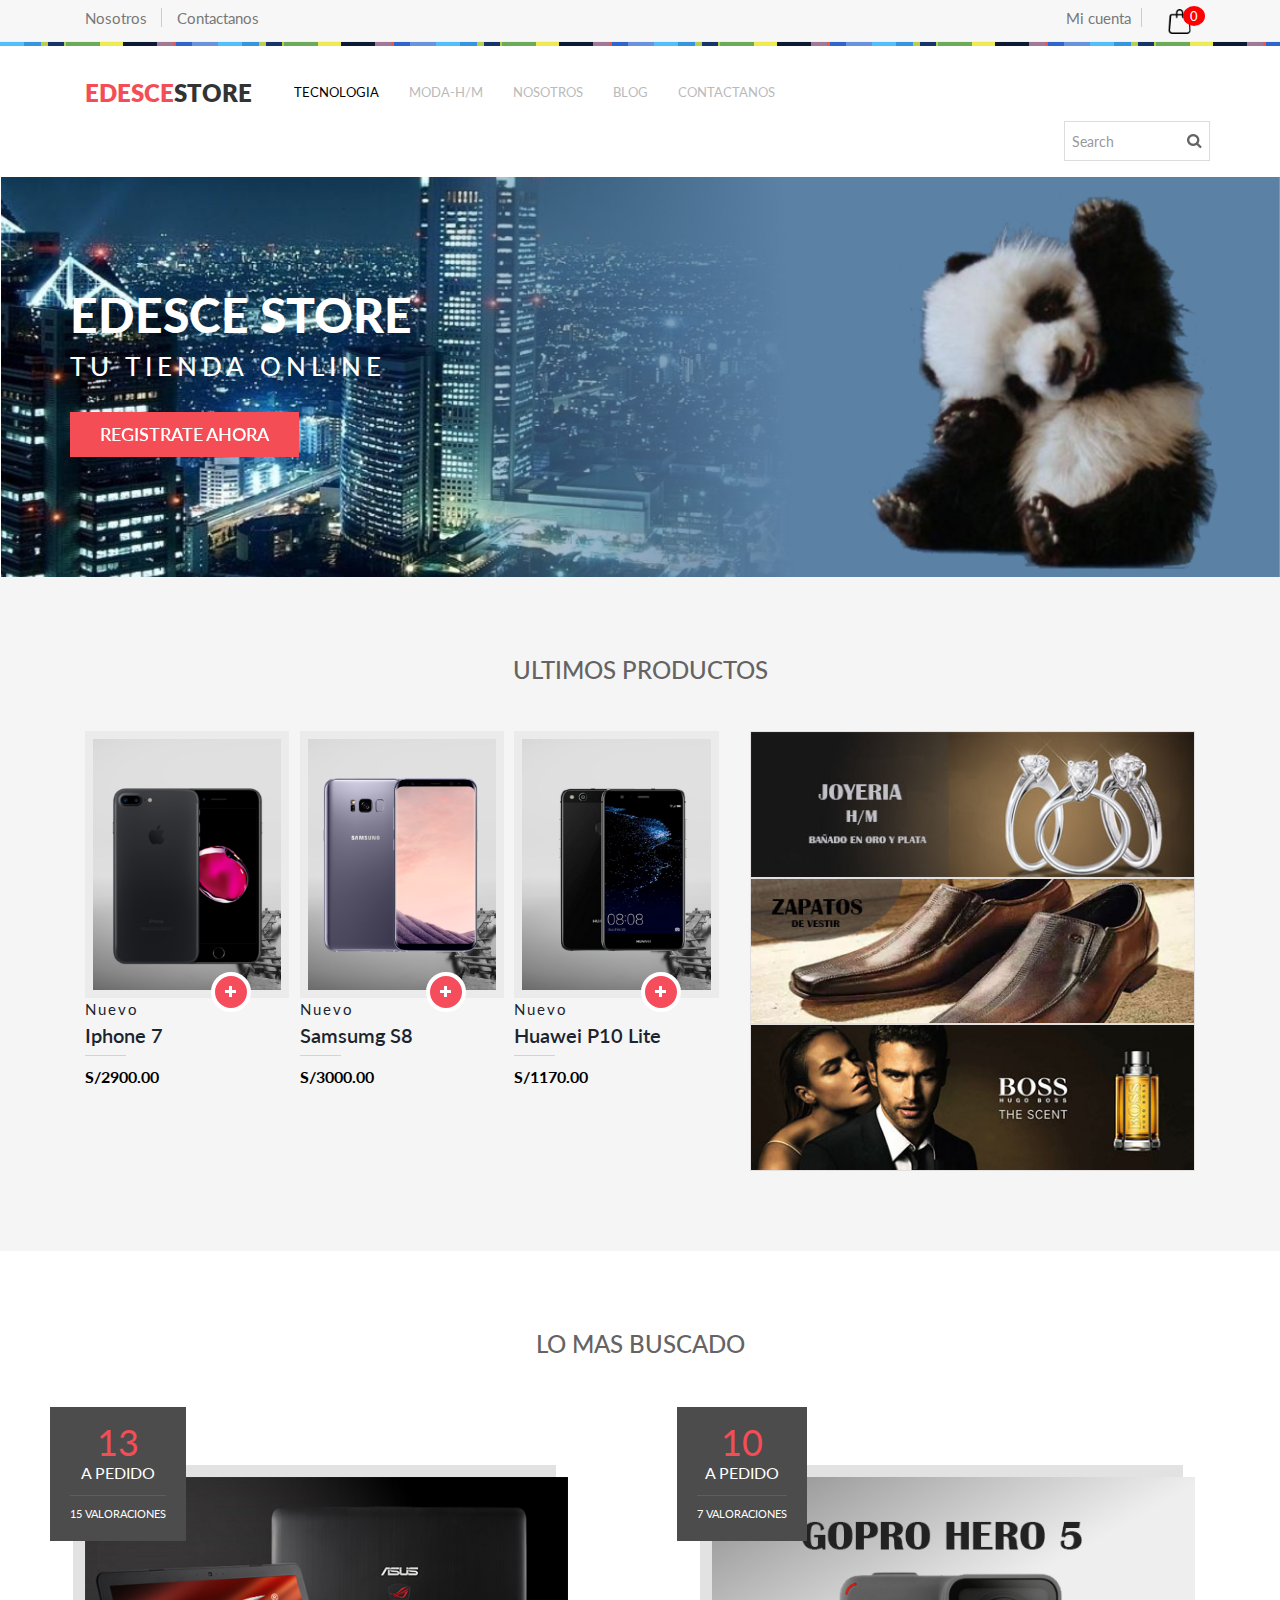
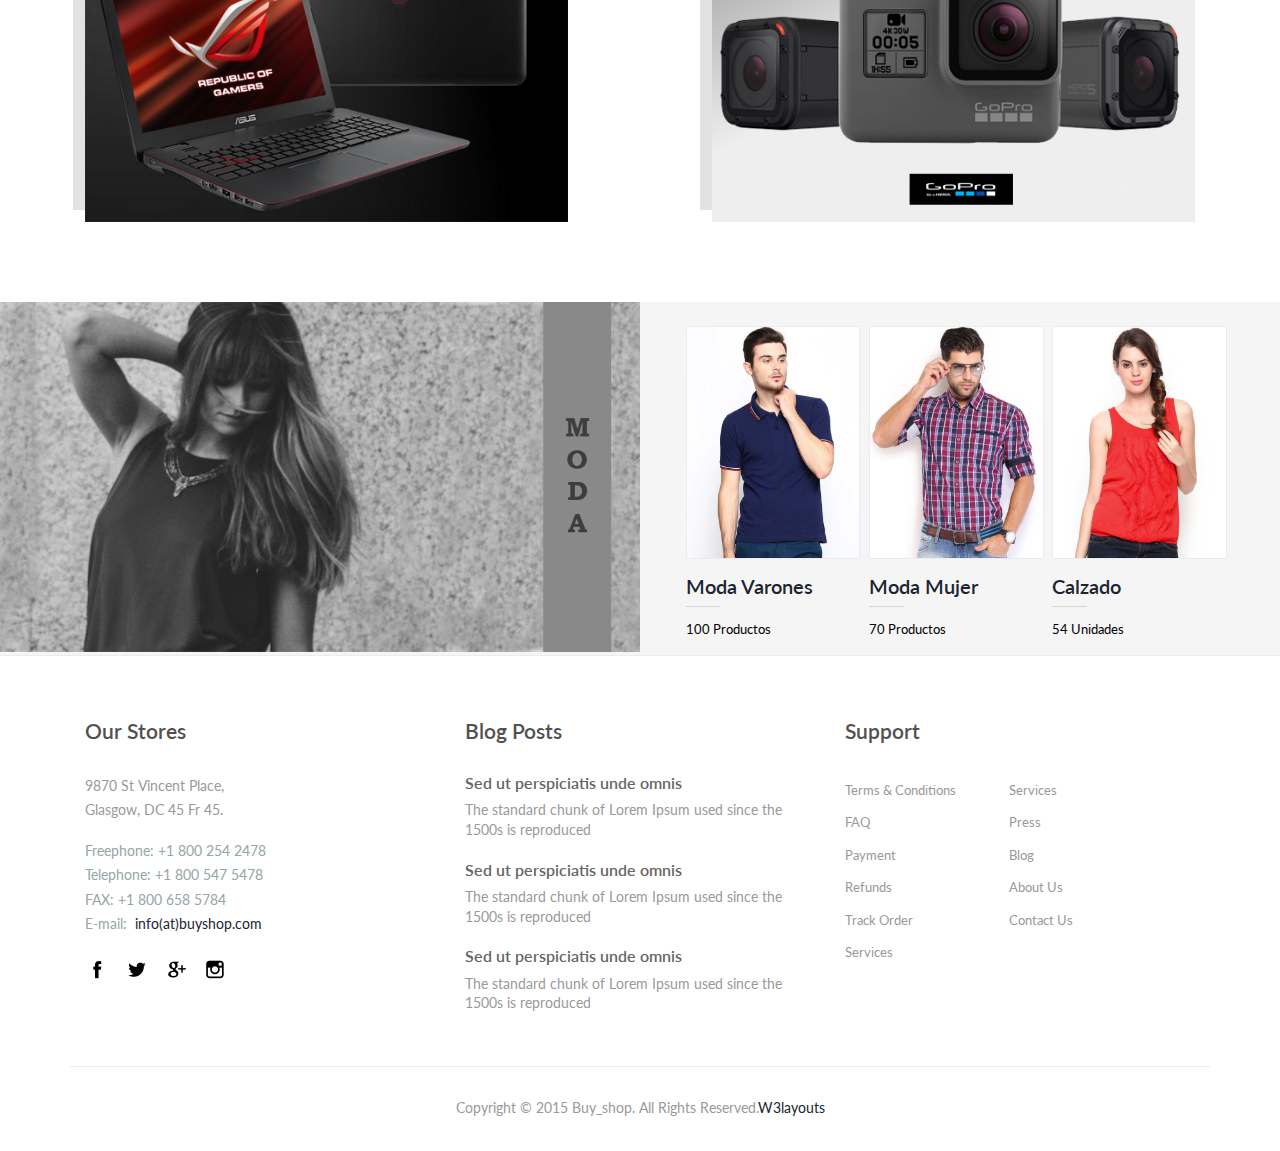
==== commit 7b37a758: "Merge branch 'master' of https://github.com/edescePeru/PagWeb" ====
--- a/index.html
+++ b/index.html
@@ -265,12 +265,15 @@
 				</div>
 		</div>
 		<div class="col-md-5 row_3">
-			<div class="about-block-content">
+			<!-- <div class="about-block-content">
 		       <div class="border-add"></div>
 				<center><h4>Compra YA!</h4></center>
 				<p>Consigue aqui y ahora lo que necesites con solo un click, nostros aremos todo el trabajo para que recibas el producto en la puerta de tu casa en el menor tiempo posible.</p>
 				<p>Consigue esto a un precio insuperable!.</p>
-				<p>		        	</p></div>
+
+				<p>		        	</p></div> -->
+				<img src="images/portadas/portadafb4.jpg" class="img-responsive" alt=""/>
+				<img src="images/portadas/portadafb3.jpg" class="img-responsive" alt=""/>
 				<img src="images/portadas/portadafb1.jpg" class="img-responsive" alt=""/>
 	    </div>
 		<div class="clearfix"></div>
@@ -279,28 +282,28 @@
 </div>
 <div class="content_bottom">
 <div class="container">
-	<h2 class="m_3">From the Blog</h2>
+	<h2 class="m_3">Lo mas Buscado</h2>
 	<div class="grid_1">
 		<div class="col-md-6 blog_1"><a href="index_single.html">
 			<div class="item-inner"> 
-				<img src="images/pic7.jpg" class="img-responsive" alt=""/>																	
+				<img src="images/portadas/asusGamer.png" class="img-responsive" alt=""/>																	
 					<div class="date-comments">
-						<div class="time"><span class="date"><span class="word1">14</span> <span class="word2">Jan</span> </span></div>											 
+						<div class="time"><span class="date"><span class="word1">13</span> <span class="word2">A pedido</span> </span></div>											 
 						<div class="comments">
-						<span><span class="word1">0</span>
-						<span class="word2">comment</span></span>
+						<span><span class="word1">15</span>
+						<span class="word2">Valoraciones</span></span>
 						</div>
 					 </div>
 			</div>   
 		</a></div>
 		<div class="col-md-6 row_2"><a href="index_single.html">
 			<div class="item-inner"> 
-				<img src="images/pic8.jpg" class="img-responsive" alt=""/>																	
+				<img src="images/portadas/gopro.png" class="img-responsive" alt=""/>																	
 					<div class="date-comments">
-						<div class="time"><span class="date"><span class="word1">14</span> <span class="word2">Jan</span> </span></div>											 
+						<div class="time"><span class="date"><span class="word1">10</span> <span class="word2">A pedido</span> </span></div>											 
 						<div class="comments">
-						<span><span class="word1">0</span>
-						<span class="word2">comment</span></span>
+						<span><span class="word1">7</span>
+						<span class="word2">Valoraciones</span></span>
 						</div>
 					 </div>
 			</div>   
@@ -318,8 +321,8 @@
 		                        <a href="single.html"><img src="images/pic4.jpg" class="img-responsive" alt=""/></a>
 		                    </div>
 		                    <div class="shop-content" style="height: 80px;">
-		                            <h3><a href="single.html">Non-charac</a></h3>
-		                            <span><span class="amount">$45.00</span></span>
+		                            <h3><a href="single.html">Moda Varones</a></h3>
+		                            <span><span class="amount">100 Productos</span></span>
 		                    </div>
 						</div>
 						<div class="col_1_of_3 span_1_of_3">
@@ -327,8 +330,8 @@
 		                        <a href="single.html"><img src="images/pic5.jpg" class="img-responsive" alt=""/></a>
 		                    </div>
 		                    <div class="shop-content" style="height: 80px;">
-		                            <h3><a href="single.html">Non-charac</a></h3>
-		                            <span><span class="amount">$45.00</span></span>
+		                            <h3><a href="single.html">Moda Mujer</a></h3>
+		                            <span><span class="amount">70 Productos</span></span>
 		                    </div>
 						</div>
 						<div class="col_1_of_3 span_1_of_3">
@@ -336,8 +339,8 @@
 		                        <a href="single.html"><img src="images/pic6.jpg" class="img-responsive" alt=""/></a>
 		                    </div>
 		                    <div class="shop-content" style="height: 80px;">
-		                            <h3><a href="single.html">Non-charac</a></h3>
-		                            <span><span class="amount">$45.00</span></span>
+		                            <h3><a href="single.html">Calzado</a></h3>
+		                            <span><span class="amount">54 Unidades</span></span>
 		                    </div>
 						</div>
 						<div class="clearfix"></div> 
--- a/css/style.css
+++ b/css/style.css
@@ -537,7 +537,7 @@
 	border:1px solid #f54d56;
 }
 .row_4{
-	background: url(../images/pic10.jpg) no-repeat center top;
+	background: url(../images/portadas/moda1.png) no-repeat center top;
   -webkit-background-size: cover;
   -moz-background-size: cover;
   -o-background-size: cover;
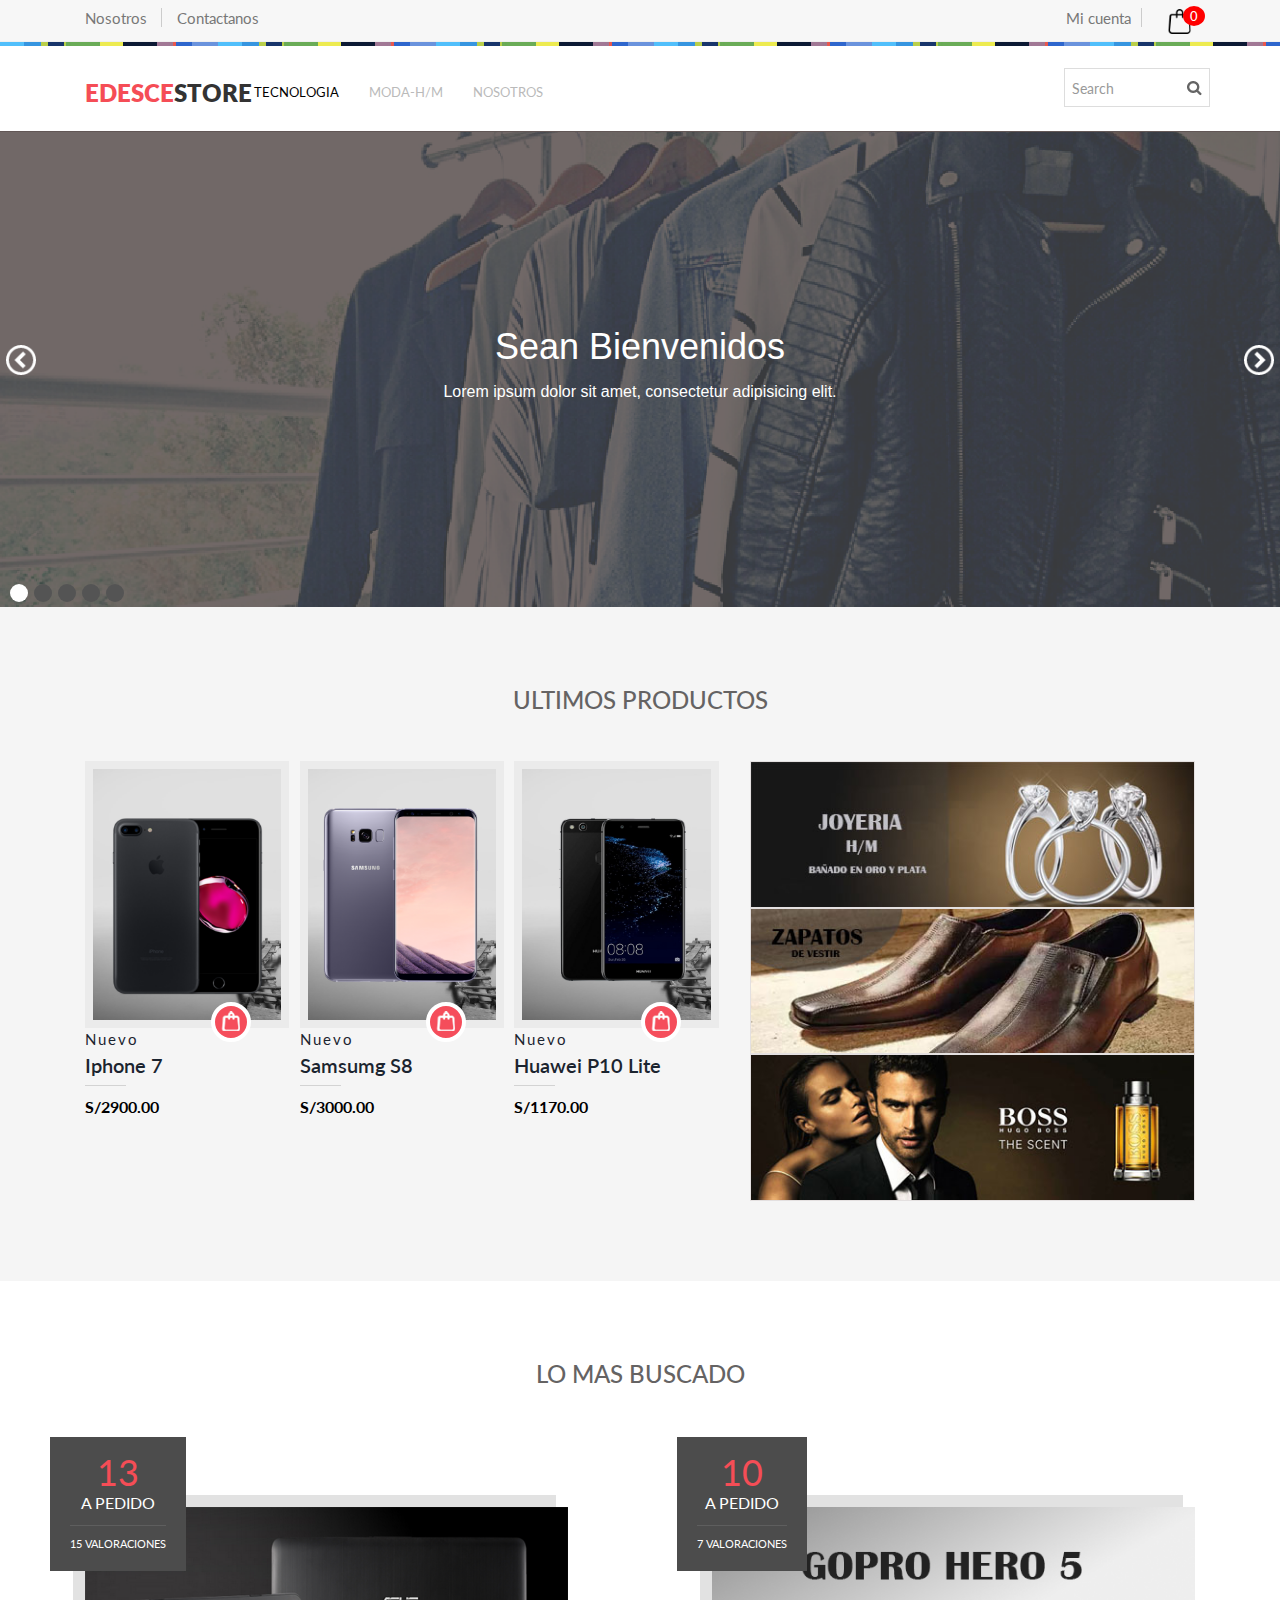
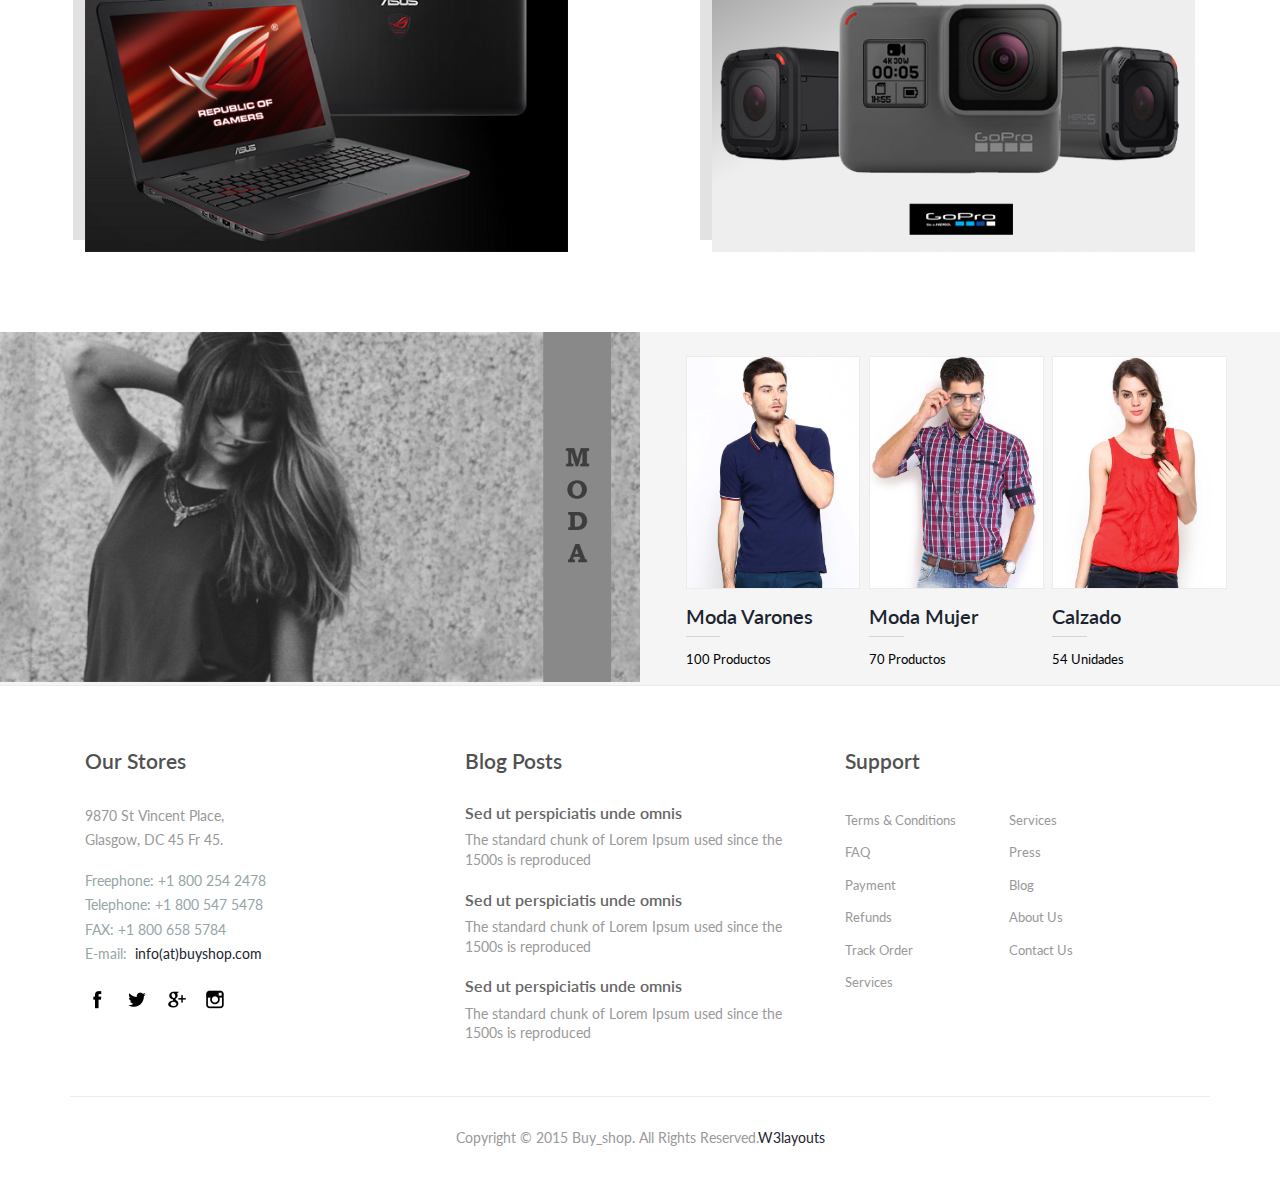
==== commit e6ac089b: "Delete and Paste" ====
--- a/index.html
+++ b/index.html
@@ -1,37 +1,24 @@
-<!--A Design by W3layouts
-Author: W3layout
-Author URL: http://w3layouts.com
-License: Creative Commons Attribution 3.0 Unported
-License URL: http://creativecommons.org/licenses/by/3.0/
--->
 <!DOCTYPE HTML>
 <html>
 <head>
-<title>Buy_shop an E-Commerce online Shopping Category Flat Bootstarp responsive Website Template| Home :: w3layouts</title>
+<title>Edesce store</title>
 <meta name="viewport" content="width=device-width, initial-scale=1">
 <meta http-equiv="Content-Type" content="text/html; charset=utf-8" />
-<meta name="keywords" content="Buy_shop Responsive web template, Bootstrap Web Templates, Flat Web Templates, Andriod Compatible web template, 
-Smartphone Compatible web template, free webdesigns for Nokia, Samsung, LG, SonyErricsson, Motorola web design" />
-<script type="application/x-javascript"> addEventListener("load", function() { setTimeout(hideURLbar, 0); }, false); function hideURLbar(){ window.scrollTo(0,1); } </script>
-<link href="css/bootstrap.css" rel='stylesheet' type='text/css' />
-<!-- jQuery (necessary for Bootstrap's JavaScript plugins) -->
-<!-- Custom Theme files -->
-<link href="css/style.css" rel='stylesheet' type='text/css' />
-<script src="js/simpleCart.min.js"> </script>
-<!-- Custom Theme files -->
-<!--webfont-->
-<link href='http://fonts.googleapis.com/css?family=Lato:100,200,300,400,500,600,700,800,900' rel='stylesheet' type='text/css'>
-<script type="text/javascript" src="js/jquery-1.11.1.min.js"></script>
-<!-- start menu -->
-<link href="css/megamenu.css" rel="stylesheet" type="text/css" media="all" />
-<script type="text/javascript" src="js/megamenu.js"></script>
-<script>$(document).ready(function(){$(".megamenu").megamenu();});</script>
+
+	<!-- CSS -->
+	<link href="css/bootstrap.css" rel='stylesheet' type='text/css' />
+	<link href="css/style.css" rel='stylesheet' type='text/css' />
+	<link href="css/nivo-slider.css" rel="stylesheet" >
+	<link href="css/mi-slider.css" rel="stylesheet" >
+	<link href="css/megamenu.css" rel="stylesheet" type="text/css" media="all" />
+	<link href='http://fonts.googleapis.com/css?family=Lato:100,200,300,400,500,600,700,800,900' rel='stylesheet' type='text/css'>
 
 <style>
-	.col-xs-6.menu{
-		padding-left: 40px;
+	
+
+	.banner_desc {
+	text-align: center;
 	}
-
 
 </style>
 
@@ -39,373 +26,452 @@
 <body>
 <div class="header_top">
 	<div class="container">
-         		<div class="cssmenu">
-         			<ul class="ul-left">
-			    	<li class="active"><a href="about.html">Nosotros</a></li> 
-			    	<li><a href="contact.html">Contactanos	</a></li> 
+		<div class="cssmenu">
+			<ul class="ul-left">
+				<li class="active"><a href="about.html">Nosotros</a></li> 
+				<li><a href="contact.html">Contactanos	</a></li> 
 			</ul>
 			<ul class="ul">
-			    	<li class="active"><a href="login.html">Mi cuenta</a></li> 
-			    	<li>
-				    	<div class="box_1-cart">
+				<li class="active"><a href="login.html">Mi cuenta</a></li> 
+				<li>
+					<div class="box_1-cart">
 						<div class="box_11">
 							<a href="checkout.html">
-						      		<h4>
-						      			<img src="images/default/bag1.png" alt=""/>
-						      			<p class="carts">
-						      				<span id="simpleCart_quantity" class="simpleCart_quantity"></span>
-						      			</p>
-						      			<div class="clearfix"> </div>
-						      		</h4>
-						      	</a>
-						</div>
-				          		<div class="clearfix"> </div>
-		        			</div>
-		        		</li>	
+						  		<h4>
+						  			<img src="images/default/bag1.png" alt=""/>
+						  			<p class="carts">
+						  				<span id="simpleCart_quantity" class="simpleCart_quantity"></span>
+						  			</p>
+						  			<div class="clearfix"> </div>
+						  		</h4>
+						  	</a>
+						</div>
+				  		<div class="clearfix"> </div>
+					</div>
+				</li>	
 			</ul>
 		</div>
 	</div>
-</div>	
+</div>
+
 <div class="wrap-box"></div>
+
 <div class="header_bottom">
-	    <div class="container">
-			<div class="col-xs-8 header-bottom-left">
-				<div class="col-xs-2 logo">
-					<h1><a href="index.html"><span>EDESCE</span>Store</a></h1>
-				</div>
-				<div class="col-xs-6 menu">
-		            <ul class="megamenu skyblue">
-				      <li class="active grid"><a class="color1" href="index.html">Tecnologia</a><div class="megapanel">
-						<div class="row">
-							<div class="col1">
-								<div class="h_nav">
-									<ul>
-										<li><a href="product/t/discos_duros.html">Discos Duros</a></li>
-										<li><a href="men.html">Memoria RAM</a></li>
-										<li><a href="men.html">Motherboard</a></li>
-										<li><a href="men.html">Tarjetas Graficas</a></li>
-										<li><a href="men.html">SSD</a></li>
-										<li><a href="men.html">Cases</a></li>
-										<li><a href="men.html">Fuentes</a></li>
-										<li><a href="men.html">Procesadores</a></li>
-										<li><a href="men.html">Laptops</a></li>
-										<li><a href="men.html">Parlantes</a></li>
-										<li><a href="men.html">Teclados</a></li>
-									</ul>	
-								</div>							
-							</div>
-							<div class="col1">
-								<div class="h_nav">
-									<ul>
-										<li><a href="men.html">Mouse</a></li>
-										<li><a href="men.html">Celulares</a></li>
-										<li><a href="men.html">Tablets</a></li>
-										<li><a href="men.html">SmartWatch</a></li>
-										<li><a href="men.html">Impresoras</a></li>
-										<li><a href="men.html">Camaras</a></li>
-										<li><a href="men.html">Consolas</a></li>
-										<li><a href="men.html">Videojuegos</a></li>
-										<li><a href="men.html">Monitores</a></li>
-										<li><a href="men.html">TV/SmartTV</a></li>
-										<li><a href="men.html">PC armada</a></li>
-									</ul>	
-								</div>							
-							</div>
-							<div class="col1">
-								<div class="h_nav">
-									<h4>RECOMENDADO</h4>
-									<ul>
-										<li><a href="men.html">PROMOCIONES</a></li>
-										<li><a href="men.html">CAMARAS DE SEGURIDAD</a></li>
-										<li><a href="men.html">LINEA BLANCA</a></li>
-										<li><a href="men.html">GAMING</a></li>
-										<li><a href="men.html">SCOOTER ELECTRICO</a></li>
-										<li><a href="men.html">SOFTWARE</a></li>
-										<li><a href="men.html">RED</a></li>
-										<li><a href="men.html">PROYECTORES</a></li>
-										<li><a href="men.html">COOLER</a></li>
-									</ul>	
-								</div>												
-							</div>
-						  </div>
+	<div class="container">
+		<div class="col-xs-8 header-bottom-left">
+			<div class="col-xs-3 logo">
+				<h1><a href="index.html"><span>EDESCE</span>Store</a></h1>
+			</div>
+				
+			<div class="col-xs-6 menu">
+				<ul class="megamenu skyblue">
+					<li class="active grid">
+						<a class="color1" href="index.html">
+							Tecnologia
+						</a>
+						<div class="megapanel">
+							<div class="row">
+								<div class="col1">
+									<div class="h_nav">
+										<ul>
+											<li><a href="product/t/discos_duros.html">Discos Duros</a></li>
+											<li><a href="men.html">Memoria RAM</a></li>
+											<li><a href="men.html">Motherboard</a></li>
+											<li><a href="men.html">Tarjetas Graficas</a></li>
+											<li><a href="men.html">SSD</a></li>
+											<li><a href="men.html">Cases</a></li>
+											<li><a href="men.html">Fuentes</a></li>
+											<li><a href="men.html">Procesadores</a></li>
+											<li><a href="men.html">Laptops</a></li>
+											<li><a href="men.html">Parlantes</a></li>
+											<li><a href="men.html">Teclados</a></li>
+										</ul>	
+									</div>							
+								</div>
+
+								<div class="col1">
+									<div class="h_nav">
+										<ul>
+											<li><a href="men.html">Mouse</a></li>
+											<li><a href="men.html">Celulares</a></li>
+											<li><a href="men.html">Tablets</a></li>
+											<li><a href="men.html">SmartWatch</a></li>
+											<li><a href="men.html">Impresoras</a></li>
+											<li><a href="men.html">Camaras</a></li>
+											<li><a href="men.html">Consolas</a></li>
+											<li><a href="men.html">Videojuegos</a></li>
+											<li><a href="men.html">Monitores</a></li>
+											<li><a href="men.html">TV/SmartTV</a></li>
+											<li><a href="men.html">PC armada</a></li>
+										</ul>	
+									</div>							
+								</div>
+
+								<div class="col1">
+									<div class="h_nav">
+										<h4>RECOMENDADO</h4>
+										<ul>
+											<li><a href="men.html">PROMOCIONES</a></li>
+											<li><a href="men.html">CAMARAS DE SEGURIDAD</a></li>
+											<li><a href="men.html">LINEA BLANCA</a></li>
+											<li><a href="men.html">GAMING</a></li>
+											<li><a href="men.html">SCOOTER ELECTRICO</a></li>
+											<li><a href="men.html">SOFTWARE</a></li>
+											<li><a href="men.html">RED</a></li>
+											<li><a href="men.html">PROYECTORES</a></li>
+											<li><a href="men.html">COOLER</a></li>
+										</ul>	
+									</div>												
+								</div>
+							</div>
 						</div>
 					</li>
-				    <li class="grid"><a class="color2" href="#">MODA-H/M</a>
-					  <div class="megapanel">
-						<div class="row">
-							<div class="col1">
-								<div class="h_nav">
-									<h4>Moda Hombres</h4>
-									<ul>
-										<li><a href="men.html">Polos</a></li>
-										<li><a href="men.html">Camisa</a></li>
-										<li><a href="men.html">Casaca</a></li>
-										<li><a href="men.html">Chompa</a></li>
-										<li><a href="men.html">Bata</a></li>
-										<li><a href="men.html">Ropa Interior</a></li>
-										<li><a href="men.html">Medias</a></li>
-										<li><a href="men.html">Zapatos</a></li>
-										<li><a href="men.html">Zapatillas</a></li>
-										<li><a href="men.html">Gorros</a></li>
-										<li><a href="men.html">Short</a></li>
-									</ul>	
-								</div>							
-							</div>
-							<div class="col1">
-								<div class="h_nav">
-									<h4>Moda Mujeres</h4>
-									<ul>
-										<li><a href="men.html">Polos</a></li>
-										<li><a href="men.html">Blusa</a></li>
-										<li><a href="men.html">Casaca</a></li>
-										<li><a href="men.html">Chompa</a></li>
-										<li><a href="men.html">Bata</a></li>
-										<li><a href="men.html">Ropa Interior</a></li>
-										<li><a href="men.html">Zapatos</a></li>
-										<li><a href="men.html">Zapatillas</a></li>
-										<li><a href="men.html">Gorros</a></li>
-									</ul>	
-								</div>							
-							</div>
-							<div class="col1">
-								<div class="h_nav">
-									<h4>Moda Niños/Niñas</h4>
-									<ul>
-										<li><a href="men.html">Polos</a></li>
-										<li><a href="men.html">Camisa/Blusa</a></li>
-										<li><a href="men.html">Casaca</a></li>
-										<li><a href="men.html">Chompa</a></li>
-										<li><a href="men.html">Bata</a></li>
-										<li><a href="men.html">Ropa Interior</a></li>
-										<li><a href="men.html">Medias</a></li>
-										<li><a href="men.html">Zapatos</a></li>
-										<li><a href="men.html">Zapatillas</a></li>
-										<li><a href="men.html">Gorros</a></li>
-										<li><a href="men.html">Short</a></li>
-									</ul>	
-								</div>												
-							</div>
-						  </div>
-						</div>
-			    </li>
-				<li><a class="color4" href="about.html">Nosotros</a></li>				
-				<li><a class="color5" href="404.html">Blog</a></li>
-				<li><a class="color6" href="contact.html">Contactanos</a></li>
-			  </ul> 
-			</div>
-		</div>
-	    <div class="col-xs-5 header-bottom-right">
-	        <div class="search">	  
+
+					<li class="grid"><a class="color2" href="#">MODA-H/M</a>
+						<div class="megapanel">
+							<div class="row">
+								<div class="col1">
+									<div class="h_nav">
+										<h4>Moda Hombres</h4>
+										<ul>
+											<li><a href="men.html">Polos</a></li>
+											<li><a href="men.html">Camisa</a></li>
+											<li><a href="men.html">Casaca</a></li>
+											<li><a href="men.html">Chompa</a></li>
+											<li><a href="men.html">Bata</a></li>
+											<li><a href="men.html">Ropa Interior</a></li>
+											<li><a href="men.html">Medias</a></li>
+											<li><a href="men.html">Zapatos</a></li>
+											<li><a href="men.html">Zapatillas</a></li>
+											<li><a href="men.html">Gorros</a></li>
+											<li><a href="men.html">Short</a></li>
+										</ul>	
+									</div>							
+								</div>
+
+								<div class="col1">
+									<div class="h_nav">
+										<h4>Moda Mujeres</h4>
+										<ul>
+											<li><a href="men.html">Polos</a></li>
+											<li><a href="men.html">Blusa</a></li>
+											<li><a href="men.html">Casaca</a></li>
+											<li><a href="men.html">Chompa</a></li>
+											<li><a href="men.html">Bata</a></li>
+											<li><a href="men.html">Ropa Interior</a></li>
+											<li><a href="men.html">Zapatos</a></li>
+											<li><a href="men.html">Zapatillas</a></li>
+											<li><a href="men.html">Gorros</a></li>
+										</ul>	
+									</div>							
+								</div>
+								
+								<div class="col1">
+									<div class="h_nav">
+										<h4>Moda Niños/Niñas</h4>
+										<ul>
+											<li><a href="men.html">Polos</a></li>
+											<li><a href="men.html">Camisa/Blusa</a></li>
+											<li><a href="men.html">Casaca</a></li>
+											<li><a href="men.html">Chompa</a></li>
+											<li><a href="men.html">Bata</a></li>
+											<li><a href="men.html">Ropa Interior</a></li>
+											<li><a href="men.html">Medias</a></li>
+											<li><a href="men.html">Zapatos</a></li>
+											<li><a href="men.html">Zapatillas</a></li>
+											<li><a href="men.html">Gorros</a></li>
+											<li><a href="men.html">Short</a></li>
+										</ul>	
+									</div>												
+								</div>
+							</div>
+						</div>
+					</li>
+					
+					<li><a class="color4" href="about.html">Nosotros</a></li>		
+				</ul> 
+			</div>
+		</div>
+			
+		<div class="col-xs-4 header-bottom-right">
+			<div class="search">	  
 				<input type="text" name="s" class="textbox" value="Search" onfocus="this.value = '';" onblur="if (this.value == '') {this.value = 'Search';}">
 				<input type="submit" value="Subscribe" id="submit" name="submit">
-				<div id="response"> </div>
-		     </div>
-	         <div class="clearfix"></div>
-       </div>
-        <div class="clearfix"></div>
-	 </div>
-</div>
-<div class="banner">
-	<div class="container">
-		<div class="banner_desc">
-			<h1>EDESCE Store</h1>
-			<h2>Tu tienda online</h2>
-			<div class="button">
-			      <a href="#" class="hvr-shutter-out-horizontal">Registrate ahora</a>
-			    </div>
-		</div>
+				<div id="response"></div>
+			</div>
+	 		<div class="clearfix"></div>
+		</div>
+
+		<div class="clearfix"></div>
+	</div>
+</div>
+
+<div class="slider-wrapper theme-mi-slider">
+	
+	<div id="slider" class="nivoSlider">     
+	    <img src="images/Slider/a.jpg" alt="" title="#htmlcaption1" />    
+	    <img src="images/Slider/c.jpg" alt="" title="#htmlcaption2" />     
+	    <img src="images/Slider/d.jpg" alt="" title="#htmlcaption3" />    
+	    <img src="images/Slider/e.jpg" alt="" title="#htmlcaption4" />    
+	    <img src="images/Slider/f.jpg" alt="" title="#htmlcaption5" />    
+	</div> 
+
+	<div id="htmlcaption1" class="nivo-html-caption">     
+	    <h1>Sean Bienvenidos</h1>
+	    <p>Lorem ipsum dolor sit amet, consectetur adipisicing elit.</p>
+	</div>
+	<div id="htmlcaption2" class="nivo-html-caption">     
+	    <h1>Acerca de Nosotros</h1>
+	</div>
+	<div id="htmlcaption3" class="nivo-html-caption">     
+	    <h1>Gracias por visitar</h1>
 	</div>
 </div>	
+
 <div class="content_top">
 	<h3 class="m_1">Ultimos Productos</h3>
 	<div class="container">
-	   <div class="box_1">
-	       <div class="col-md-7">
-			    <div class="section group">
-						<div class="col_1_of_3 span_1_of_3 simpleCart_shelfItem">
-							<div class="shop-holder">
-		                         <div class="product-img">
-		                            <a href="product/t/cell/iphone7.html">
-		                                <img width="225" height="265" src="images/iphone.png" class="img-responsive"  alt="item4">		                            </a>
-		                            <a href="" class="button item_add"></a>		                         </div>
-		                    </div>
-		                    <div class="shop-content" style="height: 80px;">
-		                            <div><a href="product/t/cell/iphone7.html" rel="tag">Nuevo</a></div>
-		                            <h3><a href="product/t/cell/iphone7.html">Iphone 7</a></h3>
-		                            <span class="amount item_price">S/2900.00</span>
-		                    </div>
-						</div>
-						<div class="col_1_of_3 span_1_of_3 simpleCart_shelfItem">
-							<div class="shop-holder">
-		                         <div class="product-img">
-		                            <a href="product/t/cell/s8.html">
-		                                <img width="225" height="265" src="images/s88.png" class="img-responsive"  alt="item4">		                            </a>
-		                            <a href="" class="button item_add"></a>		                         </div>
-		                    </div>
-		                    <div class="shop-content" style="height: 80px;">
-		                            <div><a href="product/t/cell/s8.html" rel="tag">Nuevo</a></div>
-		                            <h3><a href="product/t/cell/s8.html">Samsumg S8</a></h3>
-		                            <span class="amount item_price">S/3000.00</span>
-		                    </div>
-						</div>
-						<div class="col_1_of_3 span_1_of_3 simpleCart_shelfItem">
-							<div class="shop-holder">
-		                         <div class="product-img">
-		                            <a href="product/t/cell/p10lite.html">
-		                                <img width="225" height="265" src="images/p10lite.png" class="img-responsive"  alt="item4">		                            </a>
-		                           <a href="" class="button item_add"></a>	                         </div>
-		                    </div>
-		                    <div class="shop-content" style="height: 80px;">
-		                            <div><a href="product/t/cell/p10lite.html" rel="tag">Nuevo</a></div>
-		                            <h3><a href="product/t/cell/p10lite.html">Huawei P10 Lite</a></h3>
-		                            <span class="amount item_price">S/1170.00</span>
-		                    </div>
-						</div>
-						<div class="clearfix"></div> 
-				</div>
-		</div>
-		<div class="col-md-5 row_3">
-			<!-- <div class="about-block-content">
-		       <div class="border-add"></div>
-				<center><h4>Compra YA!</h4></center>
-				<p>Consigue aqui y ahora lo que necesites con solo un click, nostros aremos todo el trabajo para que recibas el producto en la puerta de tu casa en el menor tiempo posible.</p>
-				<p>Consigue esto a un precio insuperable!.</p>
-
-				<p>		        	</p></div> -->
+		<div class="box_1">
+			<div class="col-md-7">
+				<div class="section group">
+					<div class="col_1_of_3 span_1_of_3 simpleCart_shelfItem">
+						<div class="shop-holder">
+							<div class="product-img">
+								<a href="product/t/cell/iphone7.html">
+									<img width="225" height="265" src="images/iphone.png" class="img-responsive"  alt="item4">
+								</a>
+								<a href="" class="button item_add"></a>
+							</div>
+						</div>
+		
+						<div class="shop-content" style="height: 80px;">
+							<div>
+								<a href="product/t/cell/iphone7.html" rel="tag">Nuevo</a>
+							</div>
+							<h3><a href="product/t/cell/iphone7.html">Iphone 7</a></h3>
+							<span class="amount item_price">S/2900.00</span>
+						</div>
+					</div>
+					
+					<div class="col_1_of_3 span_1_of_3 simpleCart_shelfItem">
+						<div class="shop-holder">
+							<div class="product-img">
+								<a href="product/t/cell/s8.html">
+									<img width="225" height="265" src="images/s88.png" class="img-responsive"  alt="item4">
+								</a>
+								<a href="" class="button item_add"></a>
+							</div>
+						</div>
+						<div class="shop-content" style="height: 80px;">
+							<div>
+								<a href="product/t/cell/s8.html" rel="tag">Nuevo</a>
+							</div>
+							<h3><a href="product/t/cell/s8.html">Samsumg S8</a></h3>
+							<span class="amount item_price">S/3000.00</span>
+						</div>
+					</div>
+
+					<div class="col_1_of_3 span_1_of_3 simpleCart_shelfItem">
+						<div class="shop-holder">
+							<div class="product-img">
+								<a href="product/t/cell/p10lite.html">
+									<img width="225" height="265" src="images/p10lite.png" class="img-responsive"  alt="item4">		  </a>
+								<a href="" class="button item_add"></a>
+							</div>
+						</div>
+				
+						<div class="shop-content" style="height: 80px;">
+				  			<div><a href="product/t/cell/p10lite.html" rel="tag">Nuevo</a>
+				  			</div>
+							<h3><a href="product/t/cell/p10lite.html">Huawei P10 Lite</a></h3>
+							<span class="amount item_price">S/1170.00</span>
+						</div>
+					</div>
+					<div class="clearfix"></div> 
+				</div>
+			</div>
+			
+			<div class="col-md-5 row_3">
 				<img src="images/portadas/portadafb4.jpg" class="img-responsive" alt=""/>
 				<img src="images/portadas/portadafb3.jpg" class="img-responsive" alt=""/>
 				<img src="images/portadas/portadafb1.jpg" class="img-responsive" alt=""/>
-	    </div>
-		<div class="clearfix"></div>
-	</div>
-</div>
-</div>
+			</div>
+
+			<div class="clearfix"></div>
+		</div>
+	</div>
+</div>
+
 <div class="content_bottom">
-<div class="container">
-	<h2 class="m_3">Lo mas Buscado</h2>
-	<div class="grid_1">
-		<div class="col-md-6 blog_1"><a href="index_single.html">
-			<div class="item-inner"> 
-				<img src="images/portadas/asusGamer.png" class="img-responsive" alt=""/>																	
-					<div class="date-comments">
-						<div class="time"><span class="date"><span class="word1">13</span> <span class="word2">A pedido</span> </span></div>											 
-						<div class="comments">
-						<span><span class="word1">15</span>
-						<span class="word2">Valoraciones</span></span>
-						</div>
-					 </div>
-			</div>   
-		</a></div>
-		<div class="col-md-6 row_2"><a href="index_single.html">
-			<div class="item-inner"> 
-				<img src="images/portadas/gopro.png" class="img-responsive" alt=""/>																	
-					<div class="date-comments">
-						<div class="time"><span class="date"><span class="word1">10</span> <span class="word2">A pedido</span> </span></div>											 
-						<div class="comments">
-						<span><span class="word1">7</span>
-						<span class="word2">Valoraciones</span></span>
-						</div>
-					 </div>
-			</div>   
-	    </a></div>
-		<div class="clearfix"></div>
-	</div>
-</div>	
-</div>
+	<div class="container">
+		<h2 class="m_3">Lo mas Buscado</h2>
+		<div class="grid_1">
+			<div class="col-md-6 blog_1">
+				<a href="index_single.html">
+					<div class="item-inner"> 
+						<img src="images/portadas/asusGamer.png" class="img-responsive" alt=""/>																	
+						<div class="date-comments">
+							<div class="time"><span class="date"><span class="word1">13</span> <span class="word2">A pedido</span> </span></div>											 
+							<div class="comments">
+								<span><span class="word1">15</span>
+								<span class="word2">Valoraciones</span></span>
+							</div>
+						</div>
+					</div>
+				</a>
+			</div>
+
+			<div class="col-md-6 row_2">
+				<a href="index_single.html">
+					<div class="item-inner"> 
+						<img src="images/portadas/gopro.png" class="img-responsive" alt=""/>																	
+							<div class="date-comments">
+								<div class="time"><span class="date"><span class="word1">10</span> <span class="word2">A pedido</span> </span></div>											 
+								<div class="comments">
+								<span><span class="word1">7</span>
+								<span class="word2">Valoraciones</span></span>
+								</div>
+							 </div>
+					</div>
+				</a>
+			</div>
+			<div class="clearfix"></div>
+		</div>
+	</div>	
+</div>
+
 <div class="content_bottom-grid">
 	<div class="col-md-6 row_4"></div>
-	 <div class="col-md-6">
+	
+	<div class="col-md-6">
 		<div class="row_5">
-						<div class="col_1_of_3 span_1_of_3">
-							<div class="shop-holder1">
-		                        <a href="single.html"><img src="images/pic4.jpg" class="img-responsive" alt=""/></a>
-		                    </div>
-		                    <div class="shop-content" style="height: 80px;">
-		                            <h3><a href="single.html">Moda Varones</a></h3>
-		                            <span><span class="amount">100 Productos</span></span>
-		                    </div>
-						</div>
-						<div class="col_1_of_3 span_1_of_3">
-							<div class="shop-holder1">
-		                        <a href="single.html"><img src="images/pic5.jpg" class="img-responsive" alt=""/></a>
-		                    </div>
-		                    <div class="shop-content" style="height: 80px;">
-		                            <h3><a href="single.html">Moda Mujer</a></h3>
-		                            <span><span class="amount">70 Productos</span></span>
-		                    </div>
-						</div>
-						<div class="col_1_of_3 span_1_of_3">
-							<div class="shop-holder1">
-		                        <a href="single.html"><img src="images/pic6.jpg" class="img-responsive" alt=""/></a>
-		                    </div>
-		                    <div class="shop-content" style="height: 80px;">
-		                            <h3><a href="single.html">Calzado</a></h3>
-		                            <span><span class="amount">54 Unidades</span></span>
-		                    </div>
-						</div>
-						<div class="clearfix"></div> 
-					</div>
-	</div>
+			<div class="col_1_of_3 span_1_of_3">
+				<div class="shop-holder1">
+					<a href="single.html"><img src="images/pic4.jpg" class="img-responsive" alt=""/></a>
+				</div>
+				<div class="shop-content" style="height: 80px;">
+					<h3><a href="single.html">Moda Varones</a></h3>
+					<span><span class="amount">100 Productos</span></span>
+				</div>
+			</div>
+
+			<div class="col_1_of_3 span_1_of_3">
+				<div class="shop-holder1">
+					<a href="single.html"><img src="images/pic5.jpg" class="img-responsive" alt=""/></a>
+				</div>
+				
+				<div class="shop-content" style="height: 80px;">
+					<h3><a href="single.html">Moda Mujer</a></h3>
+					<span><span class="amount">70 Productos</span></span>
+				</div>
+			</div>
+			
+			<div class="col_1_of_3 span_1_of_3">
+				<div class="shop-holder1">
+					<a href="single.html"><img src="images/pic6.jpg" class="img-responsive" alt=""/></a>
+				</div>
+				
+				<div class="shop-content" style="height: 80px;">
+					<h3><a href="single.html">Calzado</a></h3>
+					<span><span class="amount">54 Unidades</span></span>
+				</div>		
+			</div>
+			<div class="clearfix"></div> 
+		</div>
+	</div>
+
 	<div class="clearfix"> </div>
 </div>
+
 <div class="footer">
 	<div class="container">
-	   <div class="footer_top">
-		<div class="col-md-4 box_3">
-			<h3>Our Stores</h3>
-			<address class="address">
-              <p>9870 St Vincent Place, <br>Glasgow, DC 45 Fr 45.</p>
-              <dl>
-                 <dt></dt>
-                 <dd>Freephone:<span> +1 800 254 2478</span></dd>
-                 <dd>Telephone:<span> +1 800 547 5478</span></dd>
-                 <dd>FAX: <span>+1 800 658 5784</span></dd>
-                 <dd>E-mail:&nbsp; <a href="mailto@example.com">info(at)buyshop.com</a></dd>
-              </dl>
-           </address>
-           <ul class="footer_social">
-			  <li><a href=""> <i class="fb"> </i> </a></li>
-			  <li><a href=""><i class="tw"> </i> </a></li>
-			  <li><a href=""><i class="google"> </i> </a></li>
-			  <li><a href=""><i class="instagram"> </i> </a></li>
-		   </ul>
-		</div>
-		<div class="col-md-4 box_3">
-			<h3>Blog Posts</h3>
-			<h4><a href="#">Sed ut perspiciatis unde omnis</a></h4>
-			<p>The standard chunk of Lorem Ipsum used since the 1500s is reproduced</p>
-			<h4><a href="#">Sed ut perspiciatis unde omnis</a></h4>
-			<p>The standard chunk of Lorem Ipsum used since the 1500s is reproduced</p>
-			<h4><a href="#">Sed ut perspiciatis unde omnis</a></h4>
-			<p>The standard chunk of Lorem Ipsum used since the 1500s is reproduced</p>
-		</div>
-		<div class="col-md-4 box_3">
-			<h3>Support</h3>
-			<ul class="list_1">
-				<li><a href="#">Terms & Conditions</a></li>
-				<li><a href="#">FAQ</a></li>
-				<li><a href="#">Payment</a></li>
-				<li><a href="#">Refunds</a></li>
-				<li><a href="#">Track Order</a></li>
-				<li><a href="#">Services</a></li>
-			</ul>
-			<ul class="list_1">
-				<li><a href="#">Services</a></li>
-				<li><a href="#">Press</a></li>
-				<li><a href="#">Blog</a></li>
-				<li><a href="#">About Us</a></li>
-				<li><a href="#">Contact Us</a></li>
-			</ul>
+		<div class="footer_top">
+			<div class="col-md-4 box_3">
+				<h3>Our Stores</h3>
+				<address class="address">
+	 				<p>9870 St Vincent Place, <br>Glasgow, DC 45 Fr 45.</p>
+					
+					<dl>
+	 					<dt></dt>
+						<dd>Freephone:<span> +1 800 254 2478</span></dd>
+						<dd>Telephone:<span> +1 800 547 5478</span></dd>
+						<dd>FAX: <span>+1 800 658 5784</span></dd>
+						<dd>E-mail:&nbsp; <a href="mailto@example.com">info(at)buyshop.com</a></dd>
+					</dl>
+				</address>
+
+				<ul class="footer_social">
+					<li><a href=""> <i class="fb"> </i> </a></li>
+					<li><a href=""><i class="tw"> </i> </a></li>
+					<li><a href=""><i class="google"> </i> </a></li>
+					<li><a href=""><i class="instagram"> </i> </a></li>
+				</ul>
+			</div>
+
+			<div class="col-md-4 box_3">
+				<h3>Blog Posts</h3>
+				<h4><a href="#">Sed ut perspiciatis unde omnis</a></h4>
+				<p>The standard chunk of Lorem Ipsum used since the 1500s is reproduced</p>
+				<h4><a href="#">Sed ut perspiciatis unde omnis</a></h4>
+				<p>The standard chunk of Lorem Ipsum used since the 1500s is reproduced</p>
+				<h4><a href="#">Sed ut perspiciatis unde omnis</a></h4>
+				<p>The standard chunk of Lorem Ipsum used since the 1500s is reproduced</p>
+			</div>
+
+			<div class="col-md-4 box_3">
+				<h3>Support</h3>
+				<ul class="list_1">
+					<li><a href="#">Terms & Conditions</a></li>
+					<li><a href="#">FAQ</a></li>
+					<li><a href="#">Payment</a></li>
+					<li><a href="#">Refunds</a></li>
+					<li><a href="#">Track Order</a></li>
+					<li><a href="#">Services</a></li>
+				</ul>
+				<ul class="list_1">
+					<li><a href="#">Services</a></li>
+					<li><a href="#">Press</a></li>
+					<li><a href="#">Blog</a></li>
+					<li><a href="#">About Us</a></li>
+					<li><a href="#">Contact Us</a></li>
+				</ul>
+				<div class="clearfix"> </div>
+			</div>
+
 			<div class="clearfix"> </div>
 		</div>
-		<div class="clearfix"> </div>
-		</div>
+
 		<div class="footer_bottom">
 			<div class="copy">
-                <p>Copyright © 2015 Buy_shop. All Rights Reserved.<a href="http://w3layouts.com/" target="_blank">W3layouts</a> </p>
-	        </div>
-	    </div>
-	</div>
-</div>
+				<p>Copyright © 2015 Buy_shop. All Rights Reserved.<a href="http://w3layouts.com/" target="_blank">W3layouts</a> </p>
+			</div>
+		</div>
+	</div>
+</div>
+
+<script type="text/javascript" src="js/simpleCart.min.js"> </script>
+<script type="text/javascript" src="js/jquery-3.1.1.min.js"></script>
+<script type="text/javascript" src="js/megamenu.js"></script>
+<script type="text/javascript" src="js/jquery.jscrollpane.min.js"></script>
+<script src="js/jquery.nivo.slider.js"></script>
+
+<script type="text/javascript"> 
+	$(window).on('load', function() {
+	    $('#slider').nivoSlider(); 
+	}); 
+
+	$(document).ready(function(){
+		$(".megamenu").megamenu();
+	});
+
+	addEventListener("load", function() { 
+		setTimeout(hideURLbar, 0);
+	}, false); 
+
+	function hideURLbar(){ 
+		window.scrollTo(0,1); 
+	} 
+</script>
+
 </body>
 </html>		--- a/css/style.css
+++ b/css/style.css
@@ -211,10 +211,10 @@
 	padding-right:0;
 }
 .col-xs-6.menu {
-  padding-left: 40px;
+  padding-left: 0px;
 }
 .menu{
-  width: 82% !important;
+  width: 70% !important;
 }
 .header-bottom-right{
 	float:right;
@@ -410,7 +410,7 @@
   right: 30px;
   width: 40px;
   height: 40px;
-  background: url(../images/plus.png) no-repeat 8px 8px #F54D5B;
+  background: url(../images/default/bag3.png) no-repeat 5px 5px #F54D5B;
   color: #fff;
   text-align: center;
   line-height: 33px;
@@ -2510,10 +2510,10 @@
 
 .simpleCart_quantity{
 	background: red;
-    color: white;
-    border-radius: 100%;
-    padding: 2px 7px;
-    margin-left: -9px;
+ 	color: white;
+	border-radius: 100%;
+	padding: 2px 7px;
+	margin-left: -9px;
 }
 
 .cssmenu ul.ul-left {
@@ -2675,18 +2675,19 @@
 	}
 	.col-xs-8.header-bottom-left {
 	  width: 50.666667%;
-	}
+	}	
 	.logo {
-	  width: 31.666667%;
+	 width: 44.666667%;
 	}
 	.col-xs-4.header-bottom-right {
-	  width: 45.333333%;
+	  width: 49%;
+   	 margin-top: 13px;
 	}
 	.search input[type="text"] {
 	  width: 110px;
 	}
 	.search input[type="text"]:focus{
-		width:100px;
+		width: 265px;
 	}
 	.menu {
 	  width: 45% !important;
@@ -2713,16 +2714,24 @@
 
 @media (max-width:736px){
 	.header-bottom-left {
-	  width: 100%% !important;
-	}
+		width: 100%% !important;
+	}
+
 	.col-xs-4.header-bottom-right {
-	  width: 100%;
-	}
+		width: 49%;
+	}
+
 	.logo {
-	  width: 29.666667% !important;
-	}
+		width: 50% !important;
+    		padding: 0;
+	}
+
+	.col-xs-6.menu{
+		padding-left: 0px;
+	}
+
 	.menu {
-	  width: 70% !important;
+		width: 40% !important;
 	}
 	.images_3_of_2 {
 	  width: 100%;
--- a/css/mi-slider.css
+++ b/css/mi-slider.css
@@ -0,0 +1,73 @@
+*{
+	margin: 0;
+	padding: 0;
+	-webkit-box-sizing: border-box;
+	-moz-box-sizing: border-box;
+	box-sizing: border-box;
+}
+
+/*==========================*/
+
+.theme-mi-slider .nivoSlider{
+	position:relative;
+}
+
+.theme-mi-slider .nivoSlider a {
+	border:0;
+	display:block;
+}
+
+/* Nivo Pagination =========================*/
+
+.nivo-controlNav{
+	display: flex;
+	justify-content: center;
+	position: absolute;
+    z-index: 5;
+}
+
+.theme-mi-slider .nivo-control{
+	display: block;
+	width: 18px;
+	height: 18px;
+	border-radius: 50%;
+	background: #545454;
+	margin: 3px;
+	text-indent: -9999px
+}
+
+.theme-mi-slider .nivo-control:hover{
+	background: #1B1B1B;
+}
+
+.theme-mi-slider .active{
+	background: white;
+}
+
+/* Nivo direction ============*/
+.nivo-directionNav a{
+	display: block;
+	width: 30px;
+	height: 30px;
+}
+
+.nivo-directionNav .nivo-prevNav{
+	background-image: url(../images/Slider/icons/circle-left.png);
+	background-size: cover;
+	text-indent: -9999px;
+	left: 6px;
+}
+
+.nivo-directionNav .nivo-nextNav{
+	background-image: url(../images/Slider/icons/circle-right.png);
+	background-size: cover;
+	text-indent: -9999px;
+	right: 6px;
+}
+
+
+/*Nivo Caption*/
+
+.nivo-html-caption{
+	position: absolute;
+}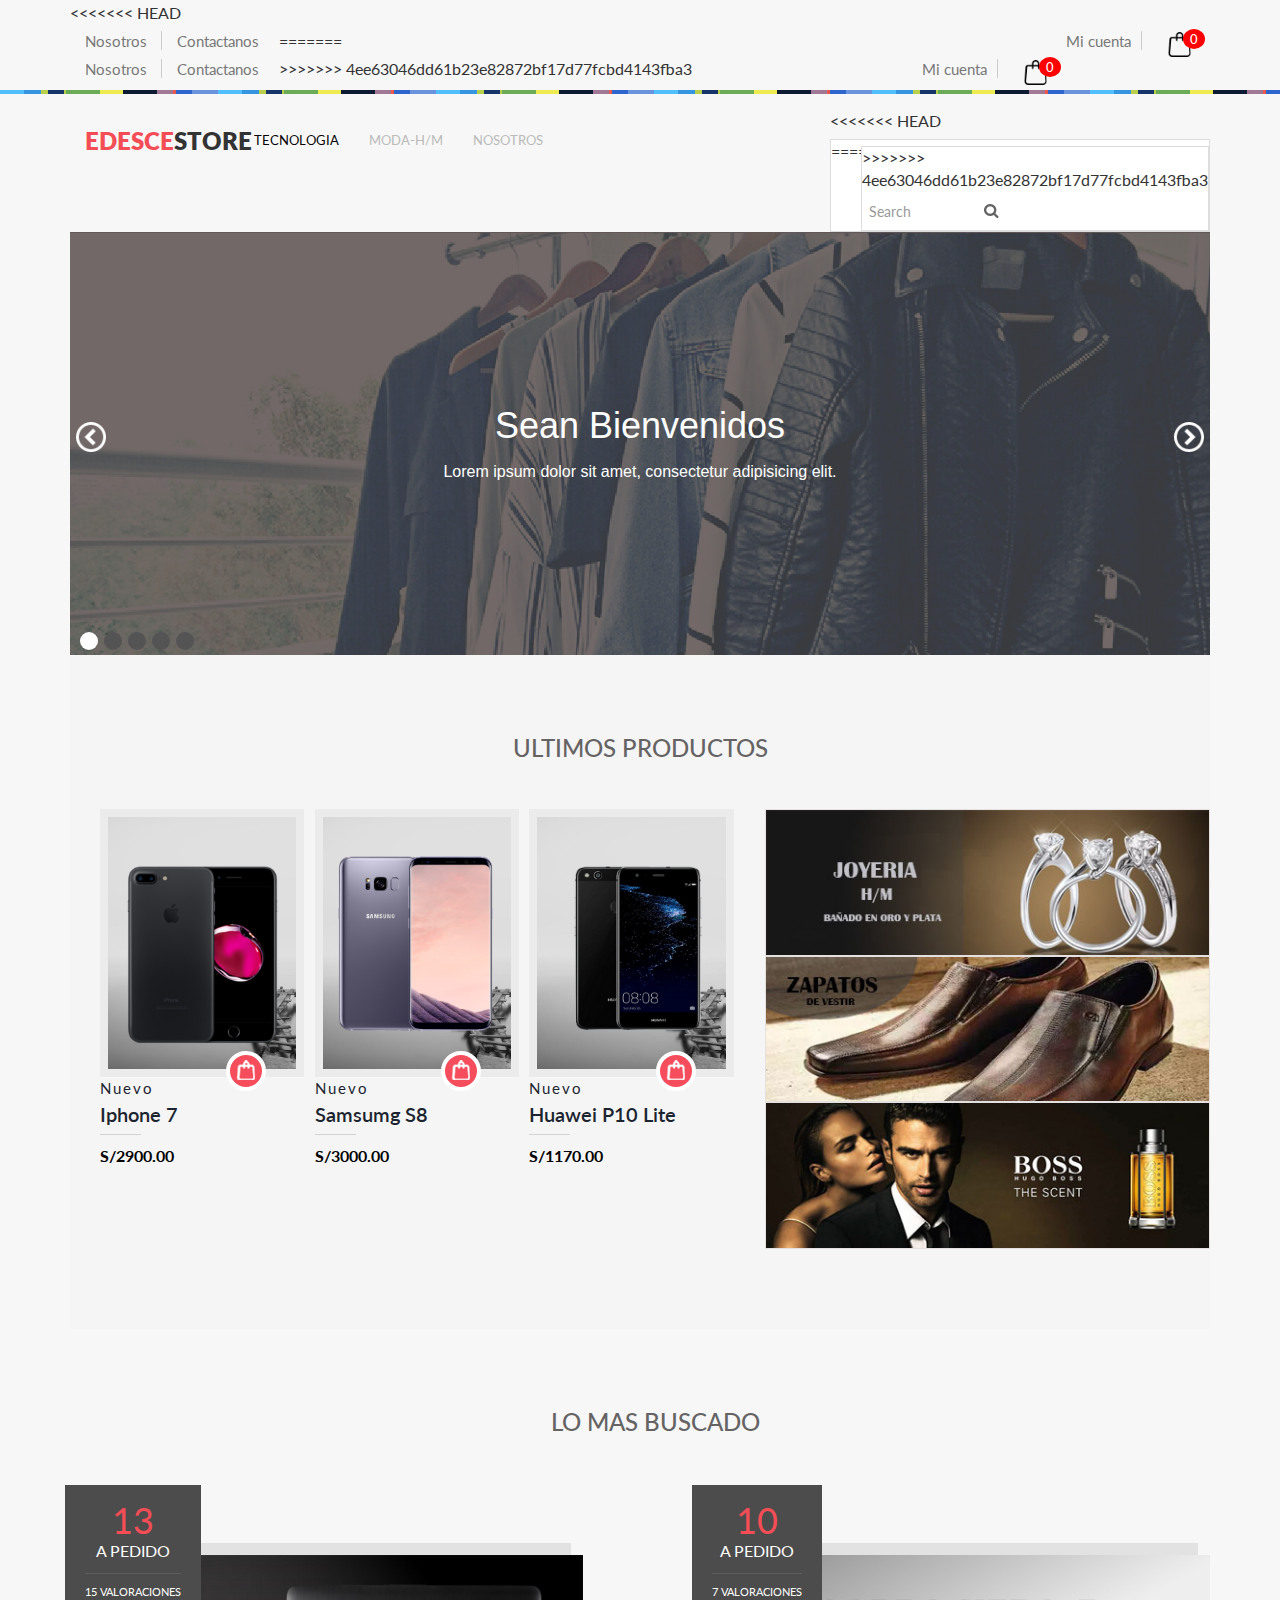
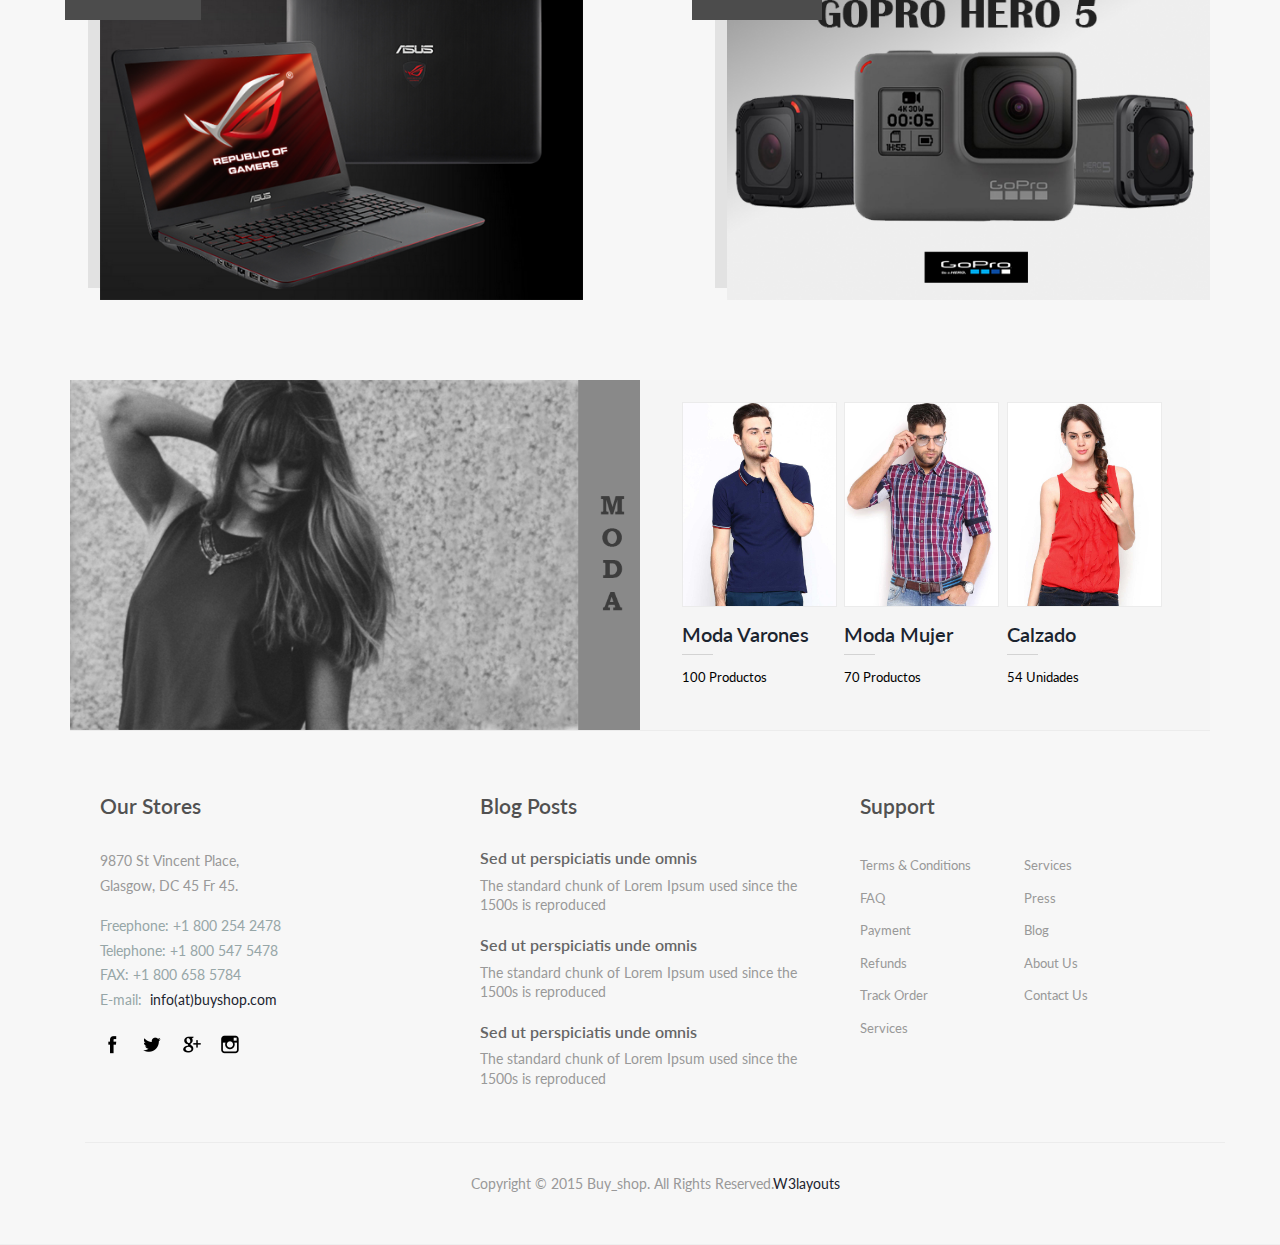
==== commit f4d2c831: "XD" ====
--- a/index.html
+++ b/index.html
@@ -26,6 +26,7 @@
 <body>
 <div class="header_top">
 	<div class="container">
+<<<<<<< HEAD
 		<div class="cssmenu">
 			<ul class="ul-left">
 				<li class="active"><a href="about.html">Nosotros</a></li> 
@@ -50,6 +51,32 @@
 					</div>
 				</li>	
 			</ul>
+=======
+         		<div class="cssmenu">
+         			<ul class="ul-left">
+			    	<li class="active"><a href="about.html">Nosotros</a></li> 
+			    	<li><a href="contact.html">Contactanos	</a></li> 
+			</ul>
+			<ul class="ul">
+			    	<li class="active"><a href="login.html">Mi cuenta</a></li> 
+			    	<li>
+				    	<div class="box_1-cart">
+						<div class="box_11">
+							<a href="checkout.html">
+						      		<h4>
+						      			<img src="images/default/bag1.png" alt=""/>
+						      			<p class="carts">
+						      				<span id="simpleCart_quantity" class="simpleCart_quantity"></span>
+						      			</p>
+						      			<div class="clearfix"> </div>
+						      		</h4>
+						      	</a>
+						</div>
+				          		<div class="clearfix"> </div>
+		        			</div>
+		        		</li>	
+			</ul>
+>>>>>>> 4ee63046dd61b23e82872bf17d77fcbd4143fba3
 		</div>
 	</div>
 </div>
@@ -192,9 +219,14 @@
 				</ul> 
 			</div>
 		</div>
+<<<<<<< HEAD
 			
 		<div class="col-xs-4 header-bottom-right">
 			<div class="search">	  
+=======
+	    <div class="col-xs-5 header-bottom-right">
+	        <div class="search">	  
+>>>>>>> 4ee63046dd61b23e82872bf17d77fcbd4143fba3
 				<input type="text" name="s" class="textbox" value="Search" onfocus="this.value = '';" onblur="if (this.value == '') {this.value = 'Search';}">
 				<input type="submit" value="Subscribe" id="submit" name="submit">
 				<div id="response"></div>
